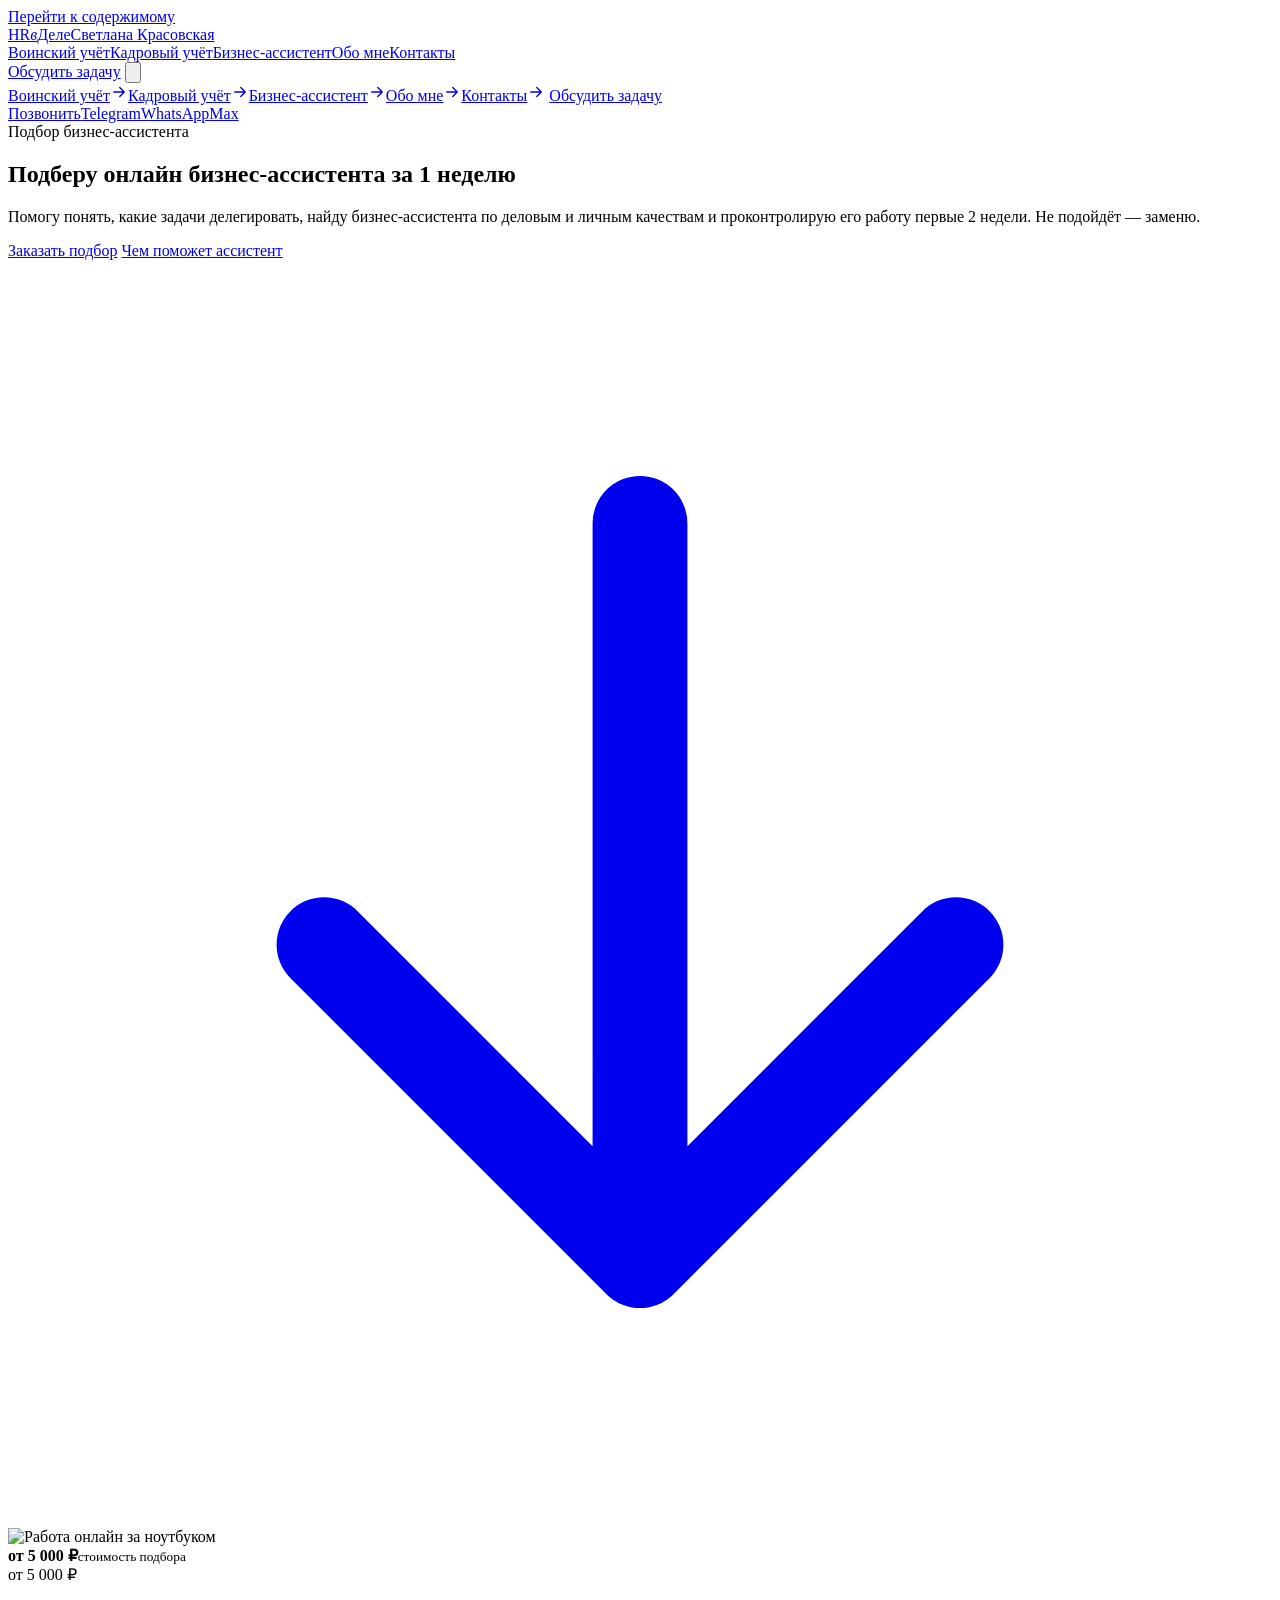
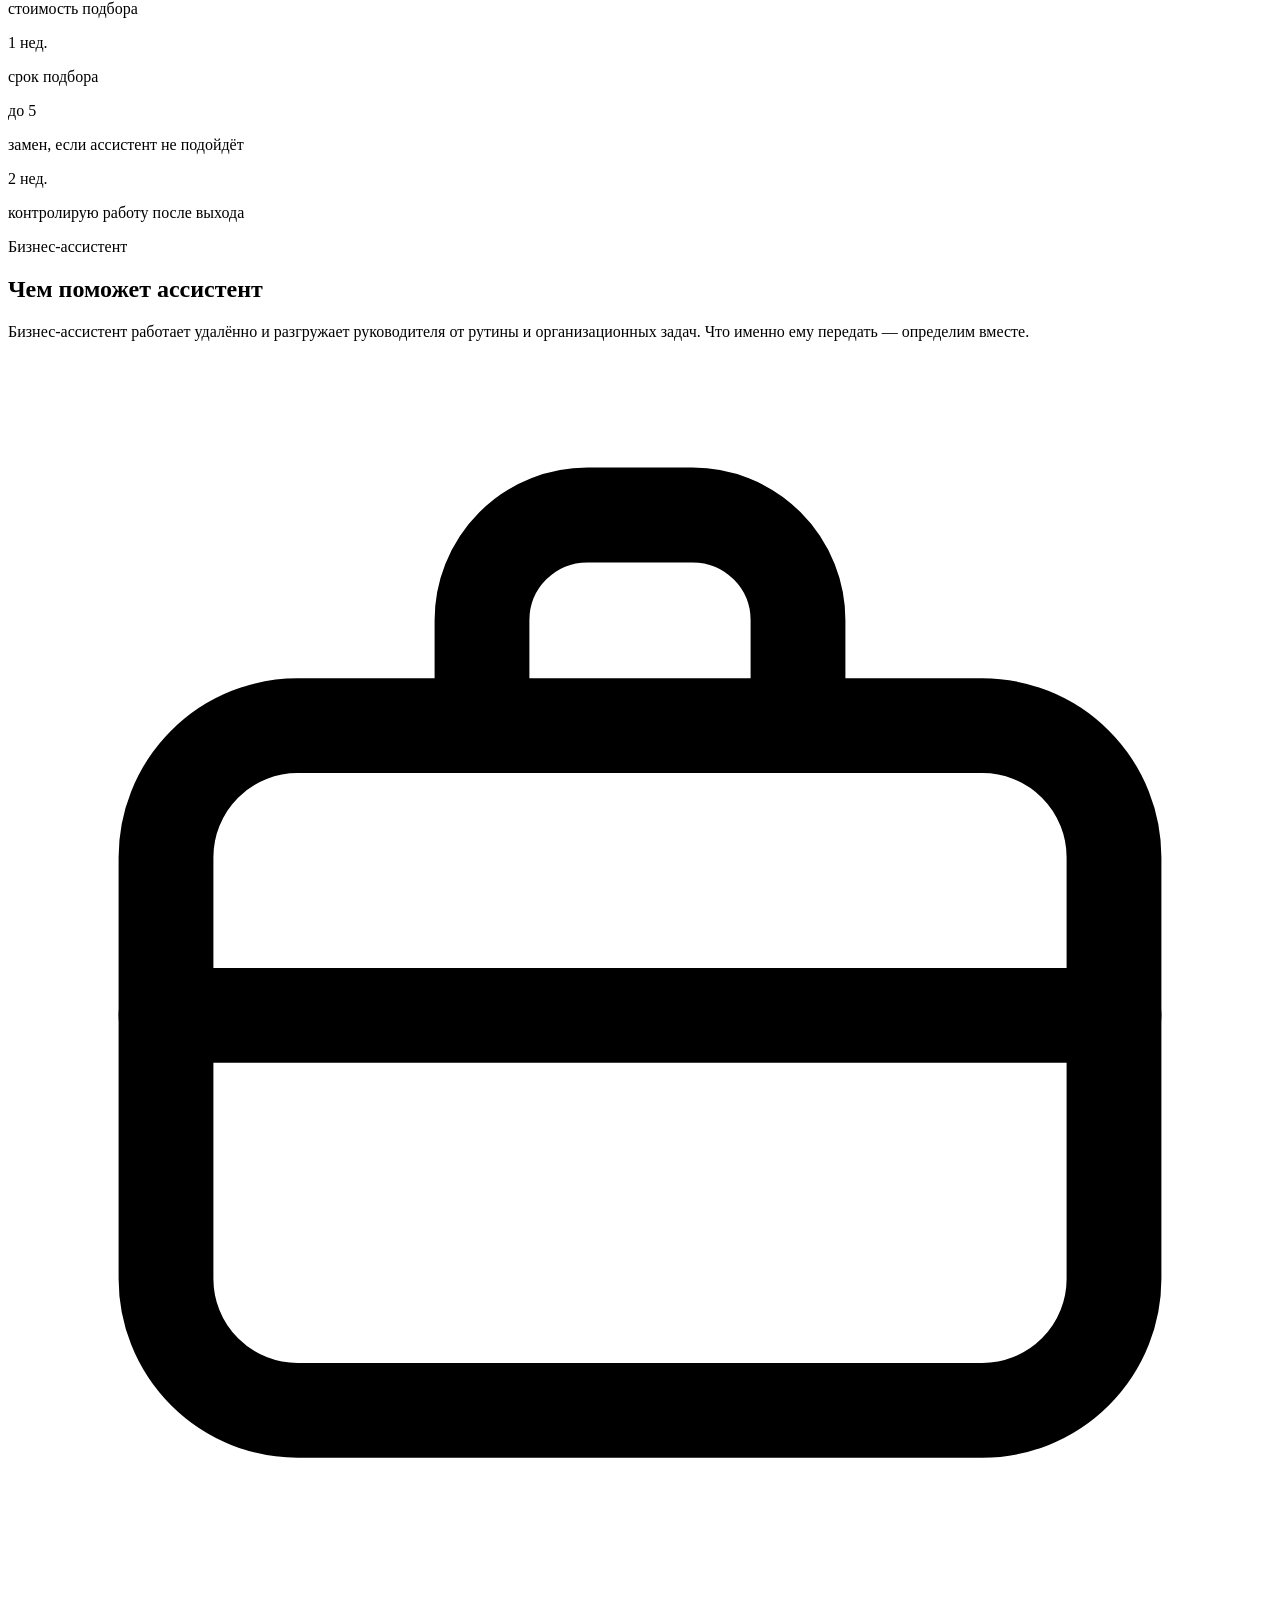
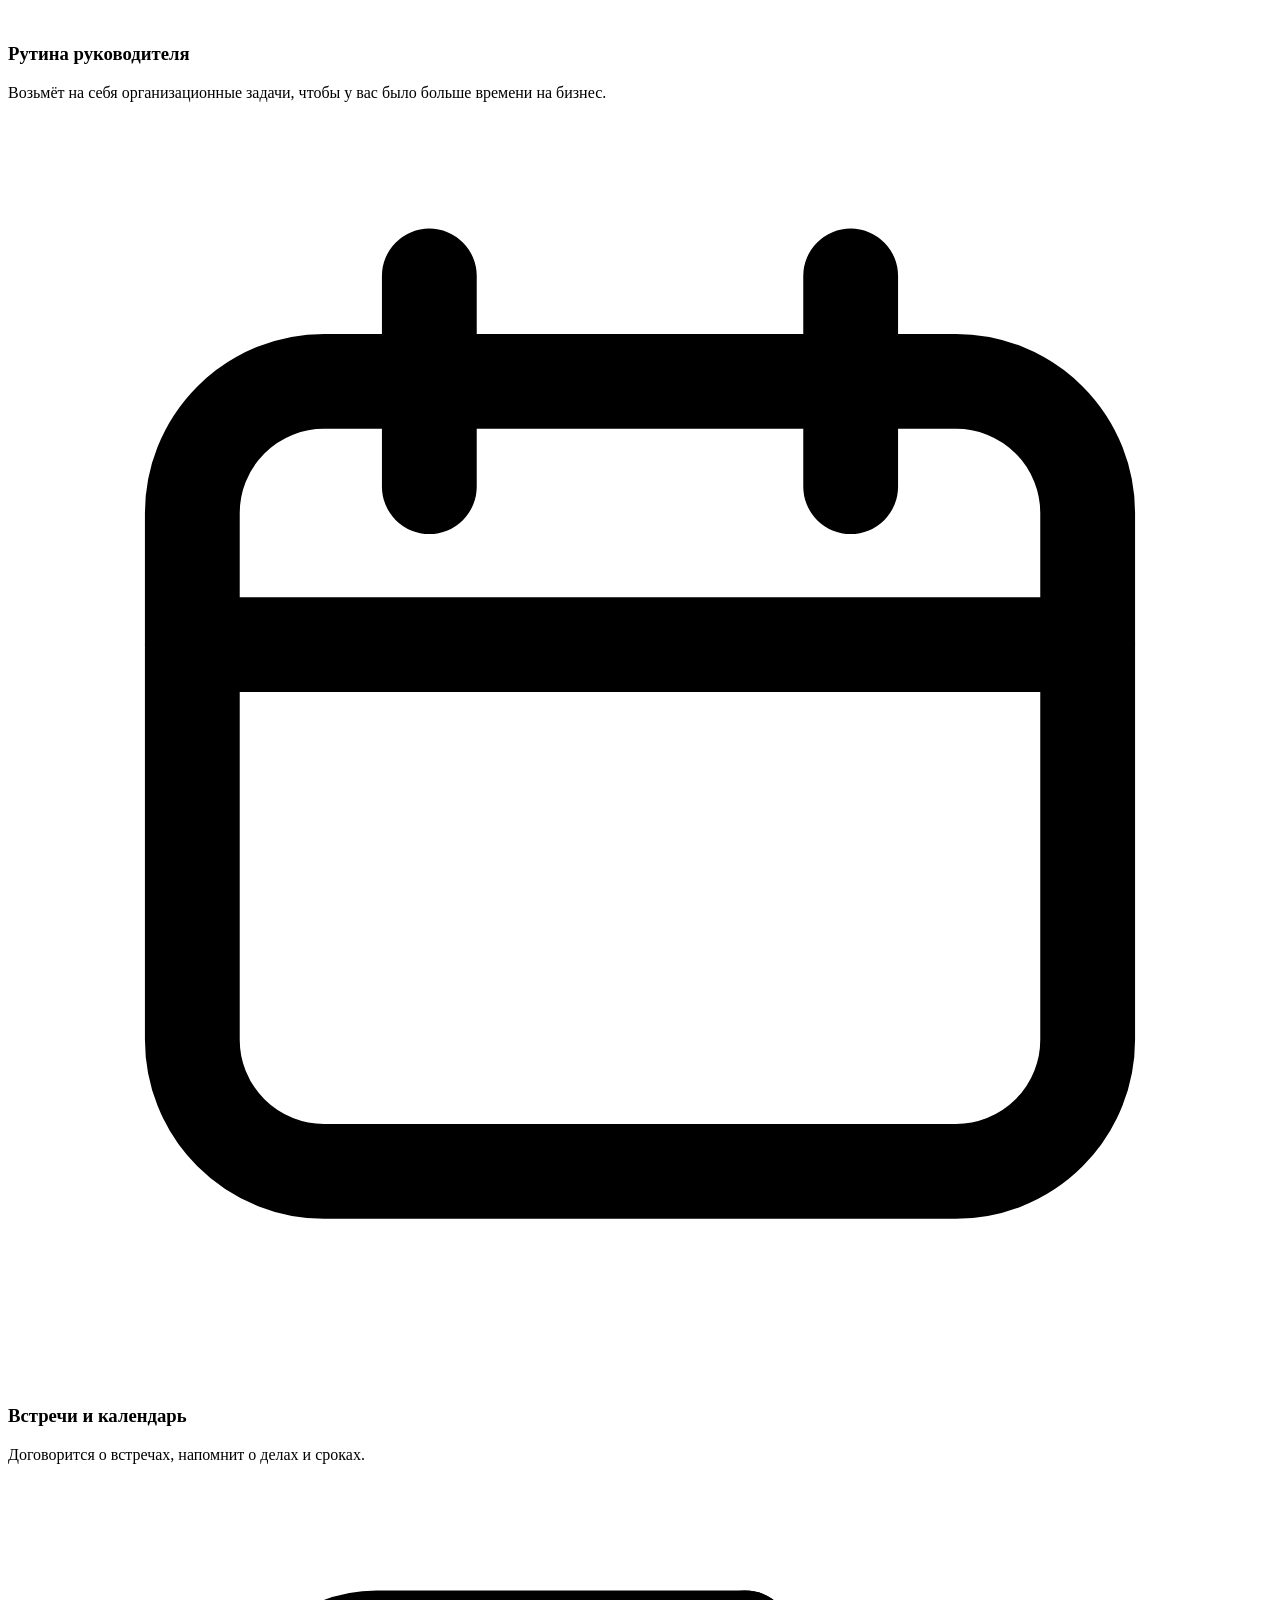
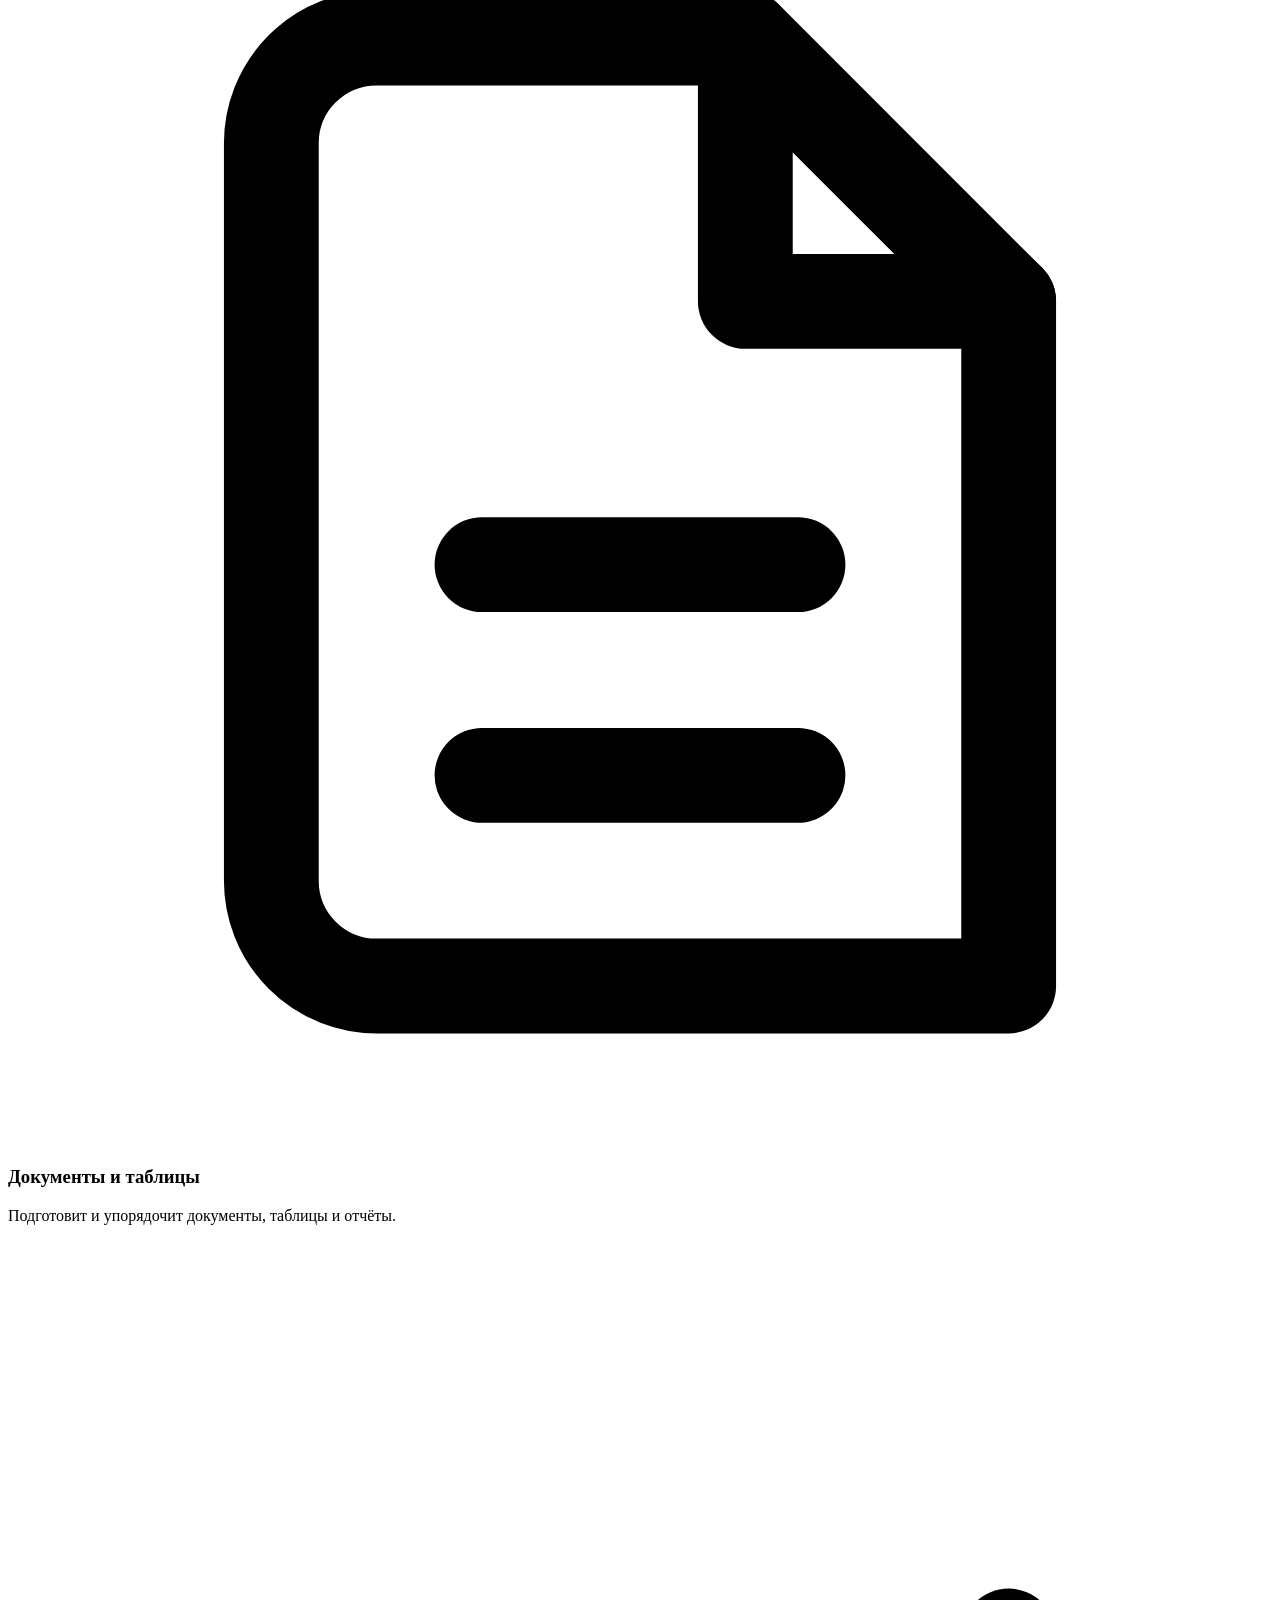
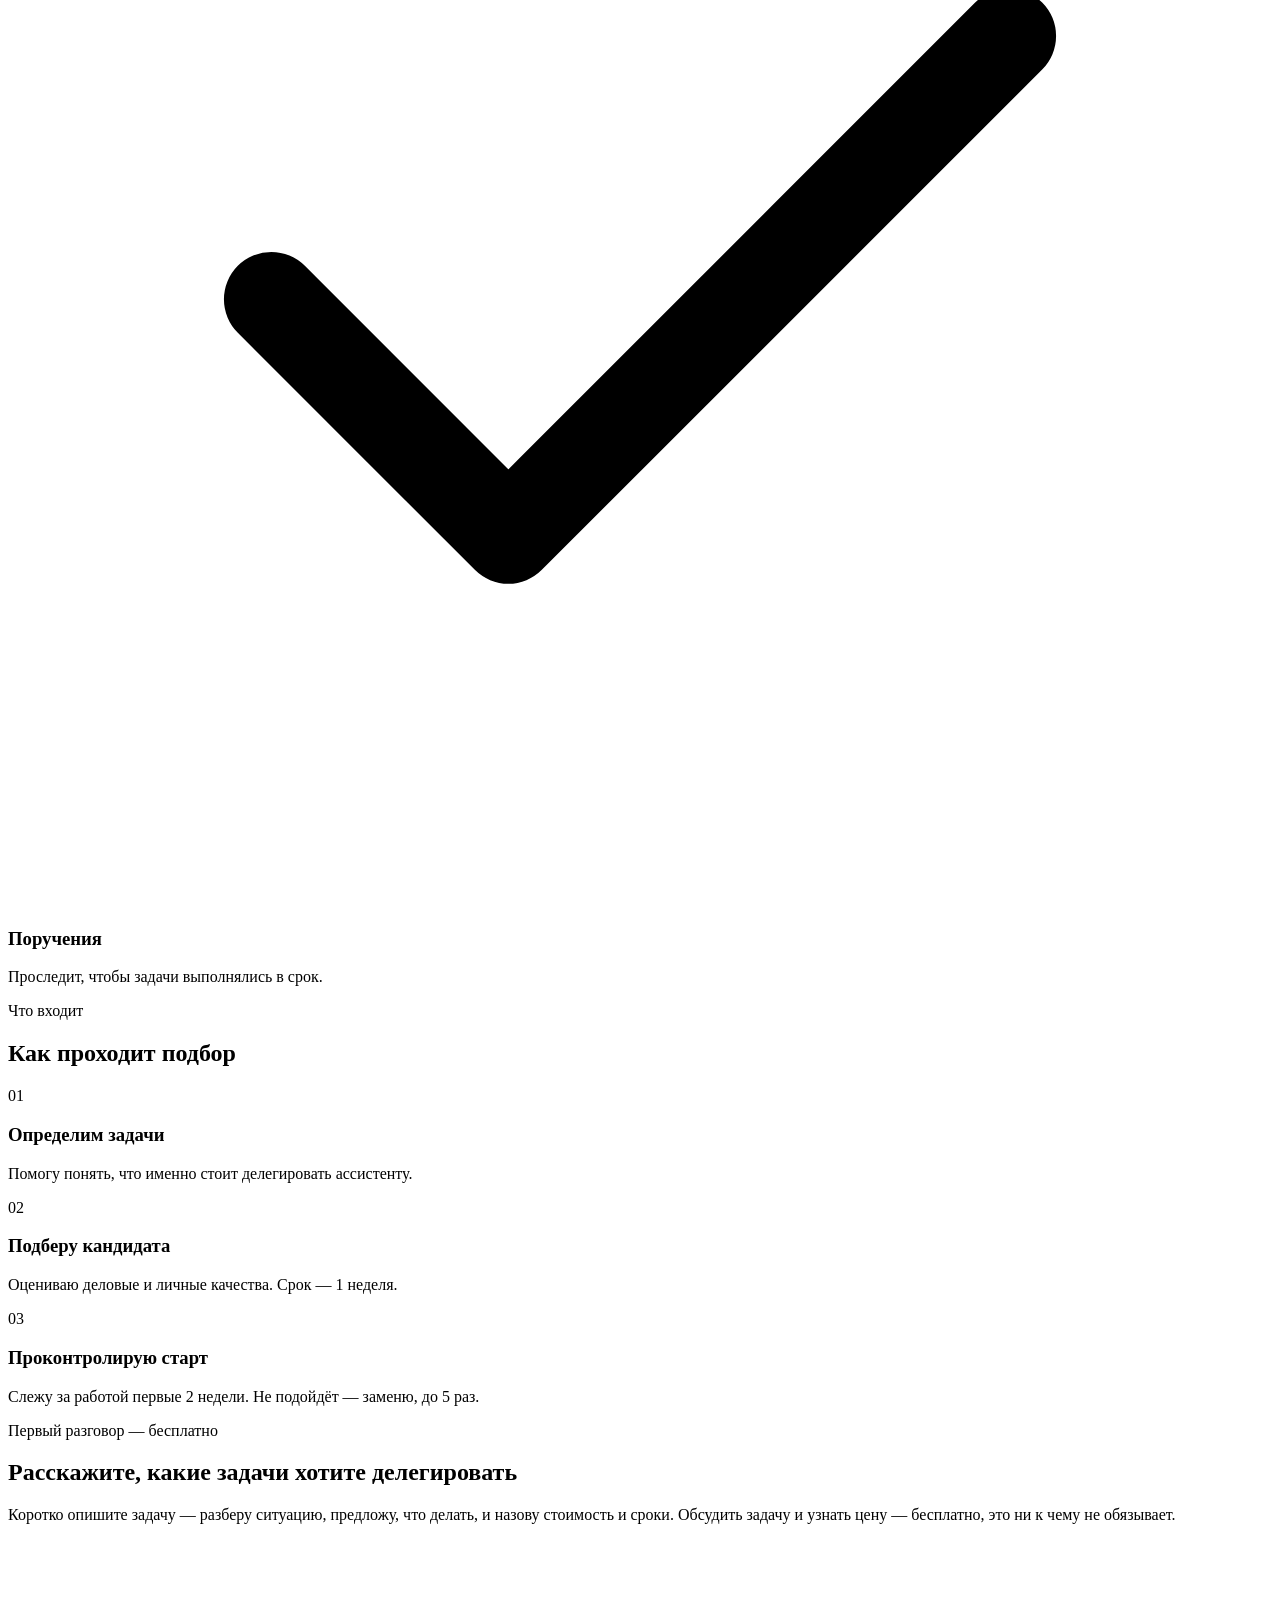
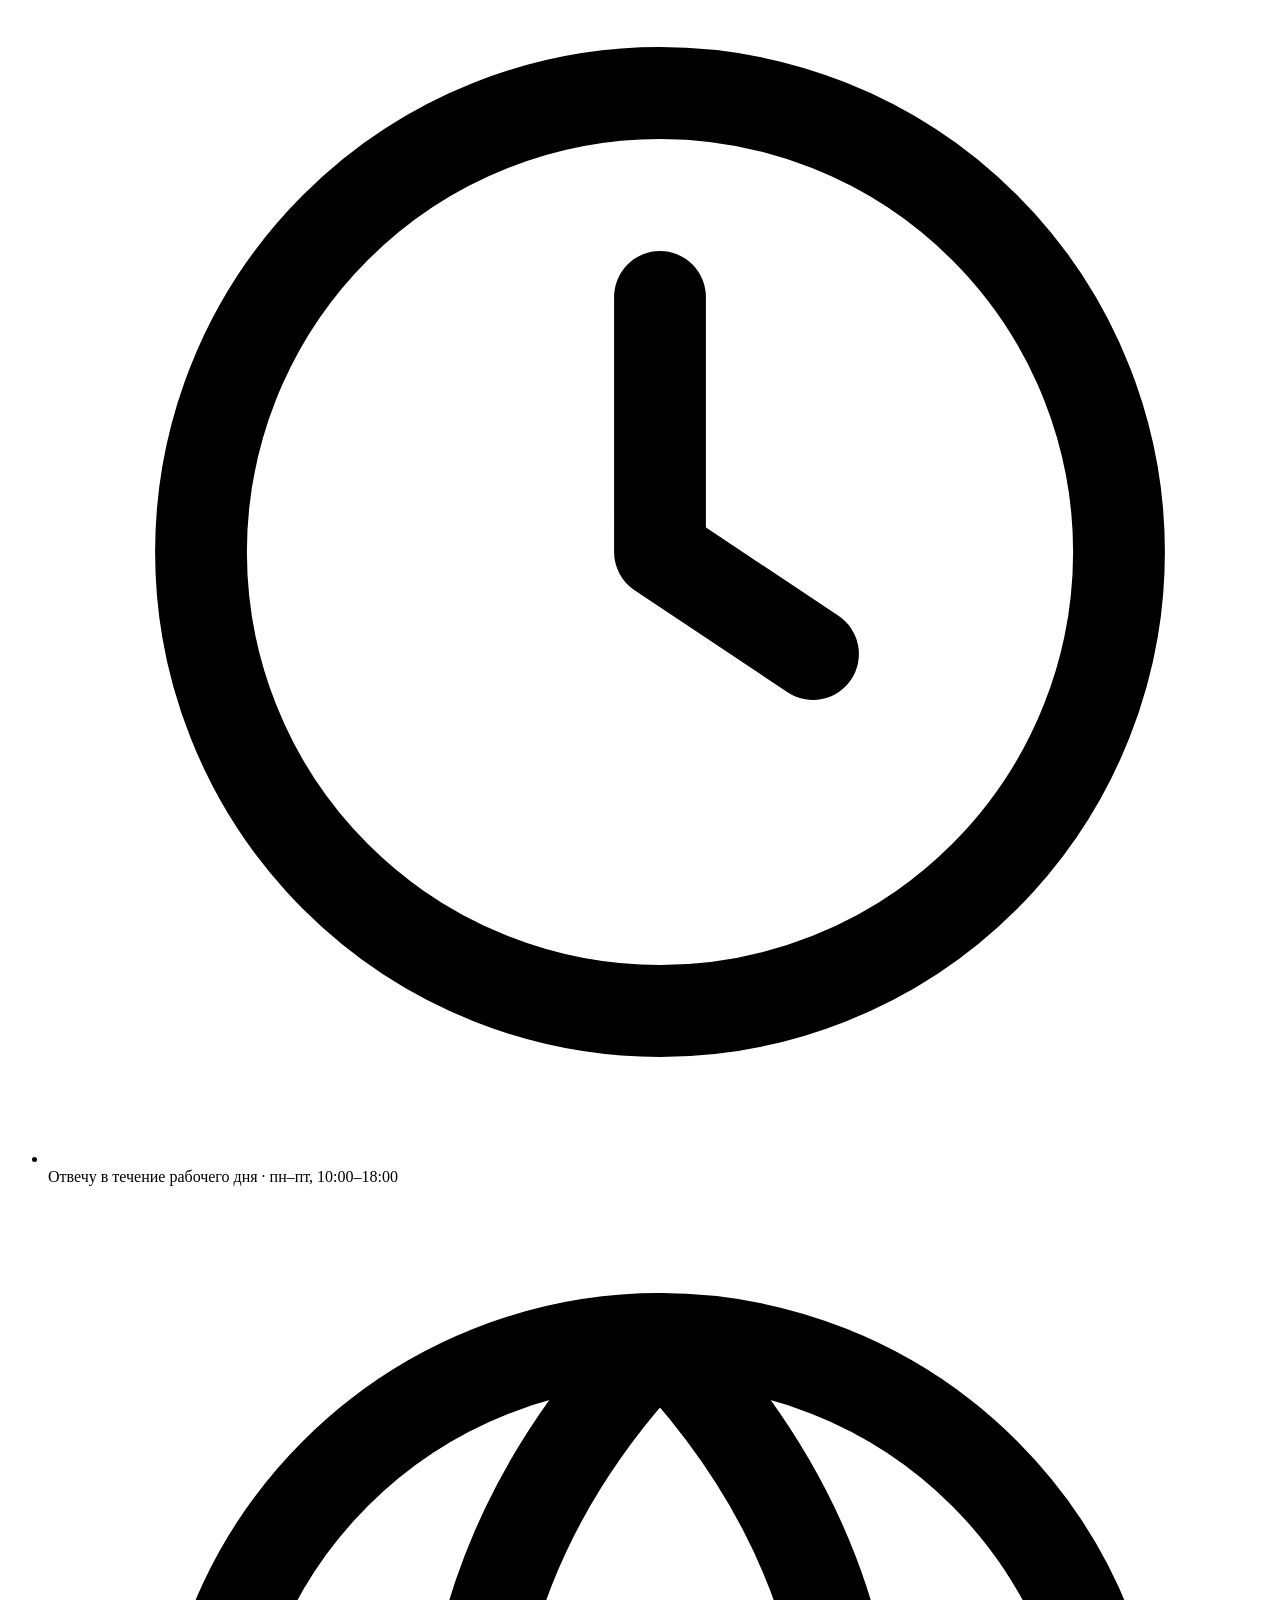
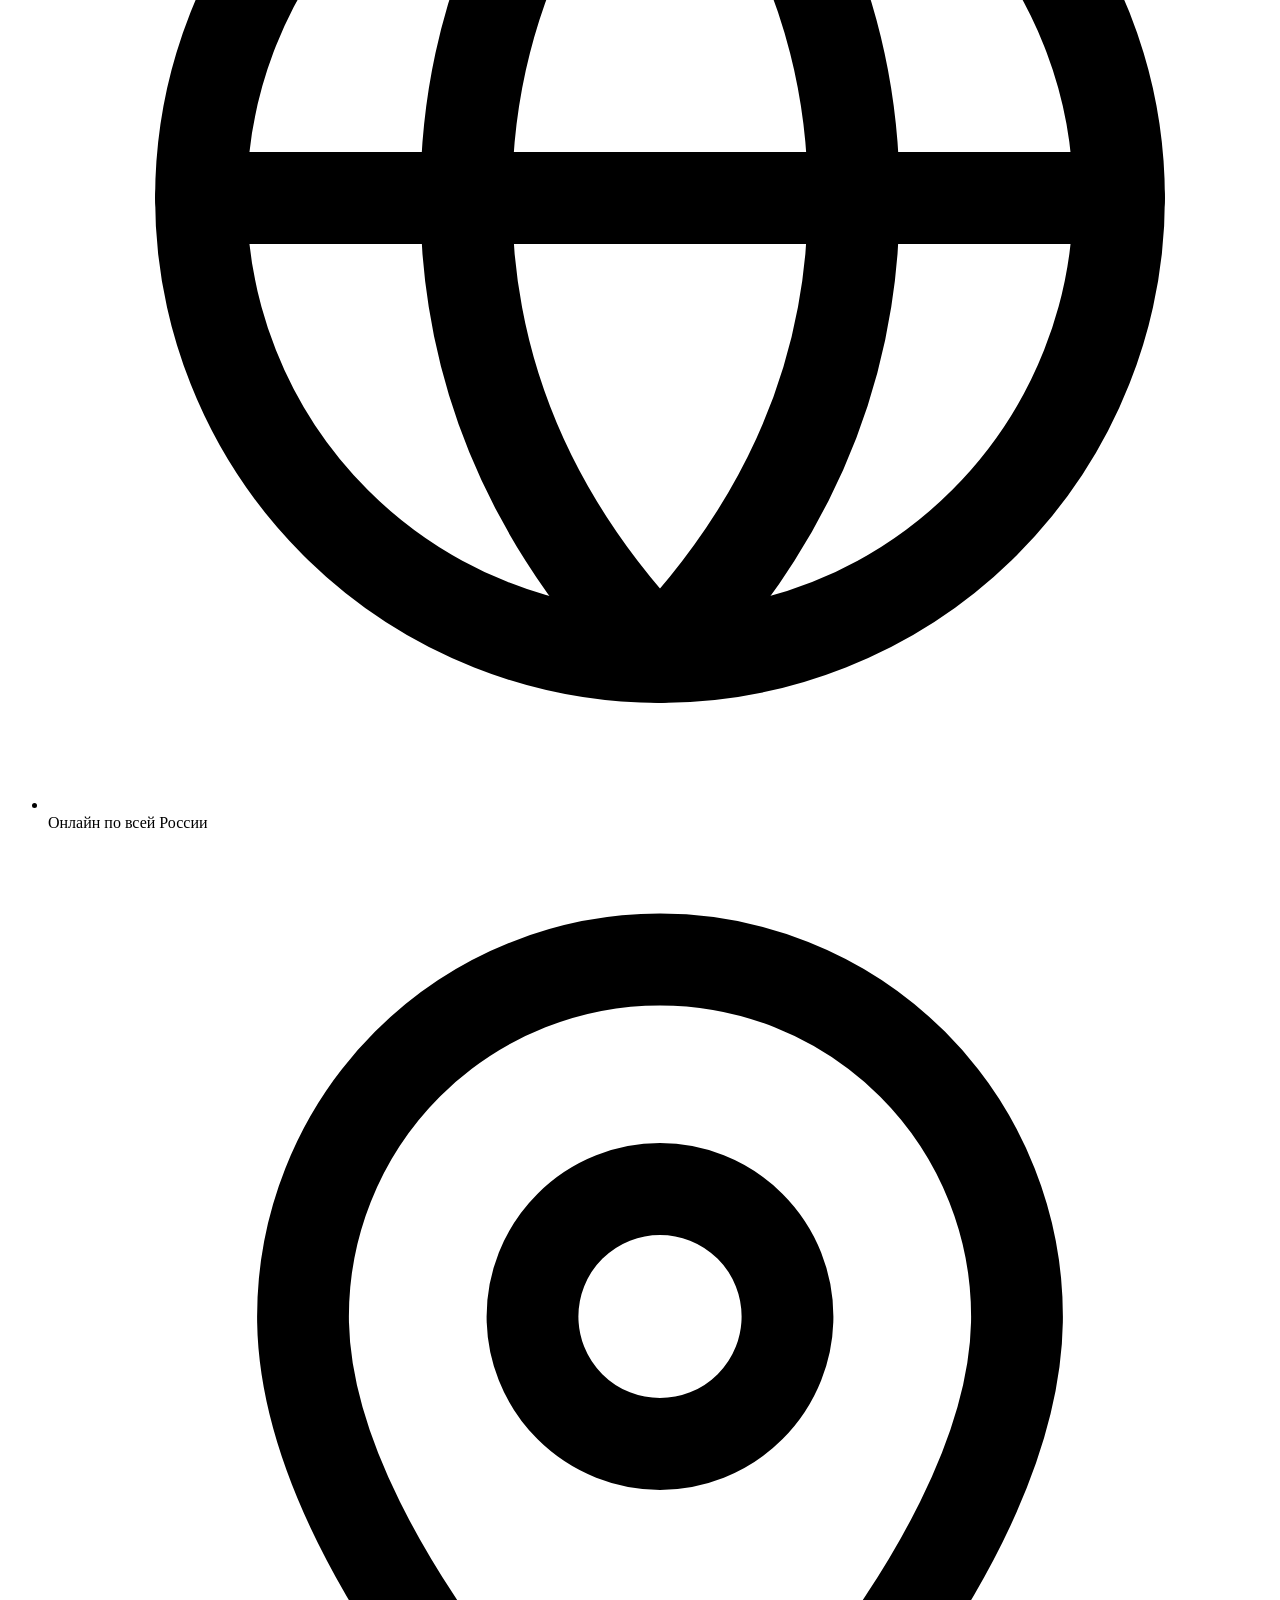
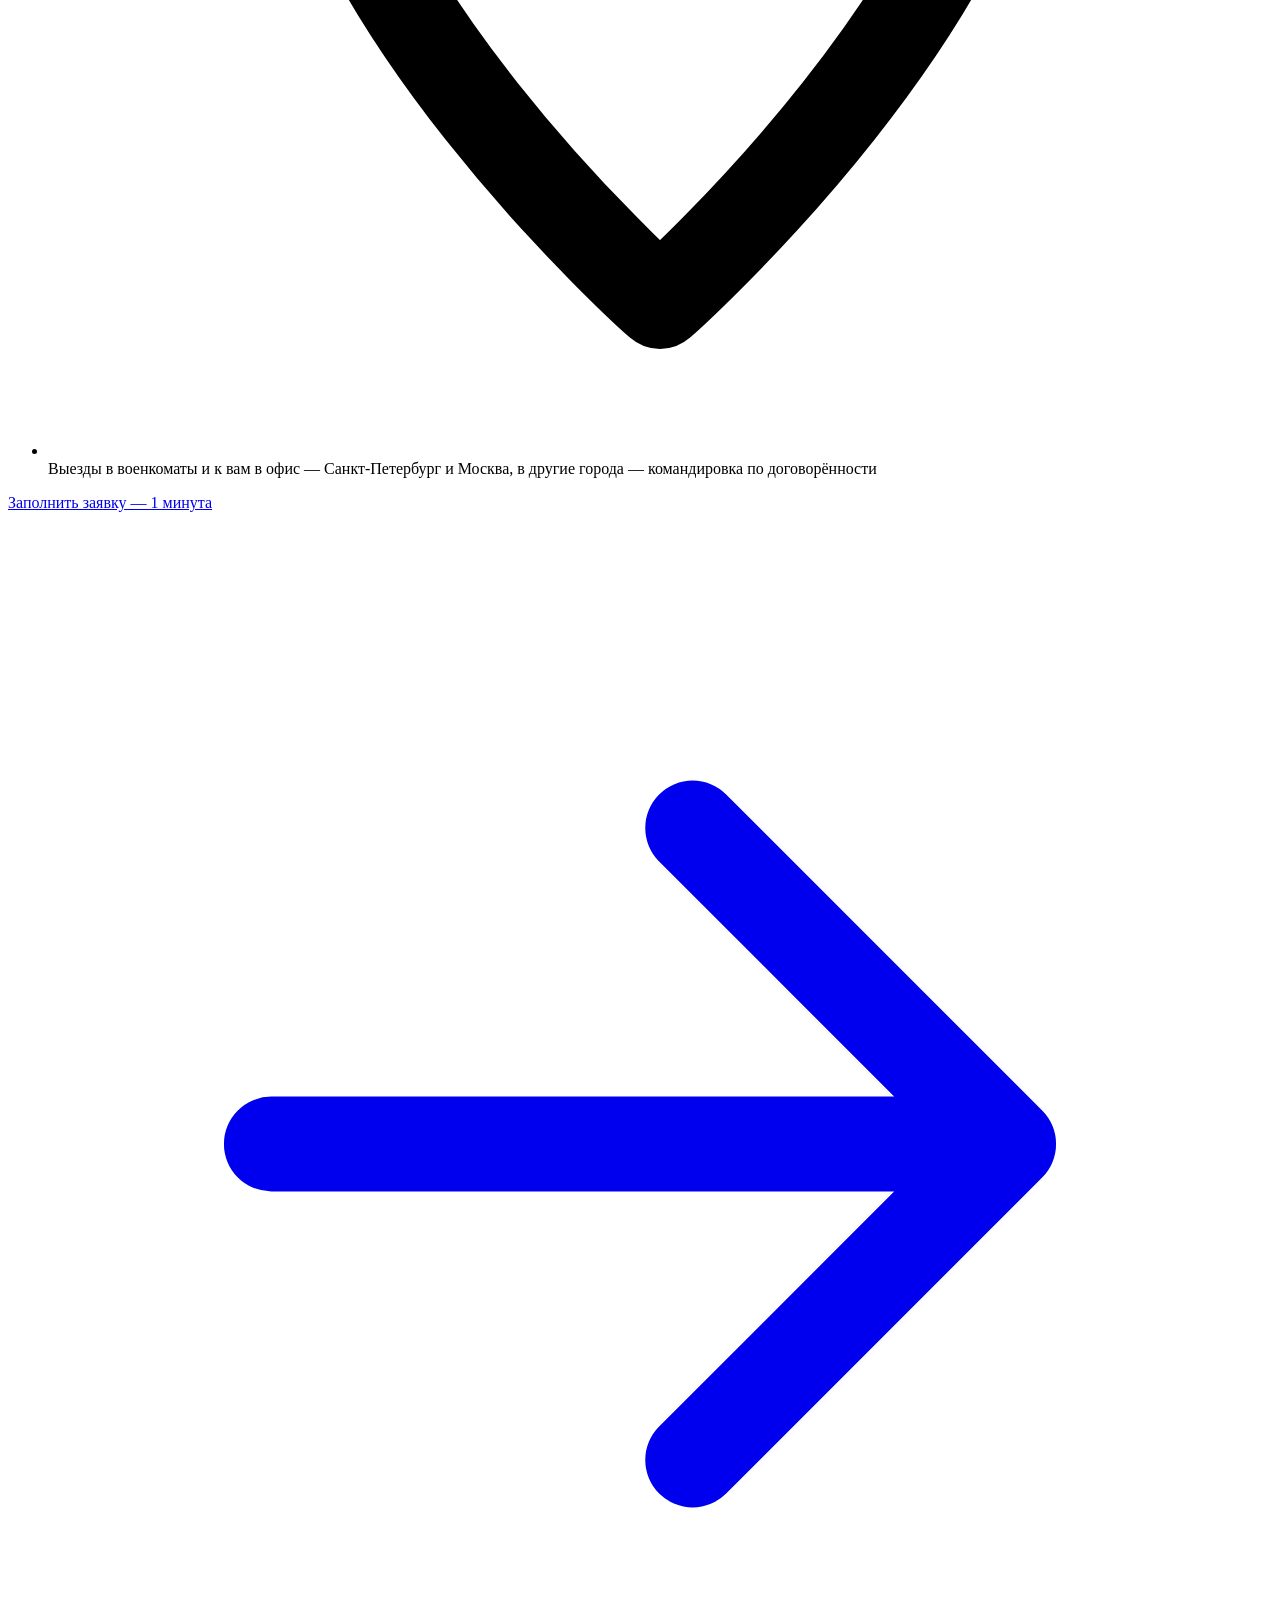
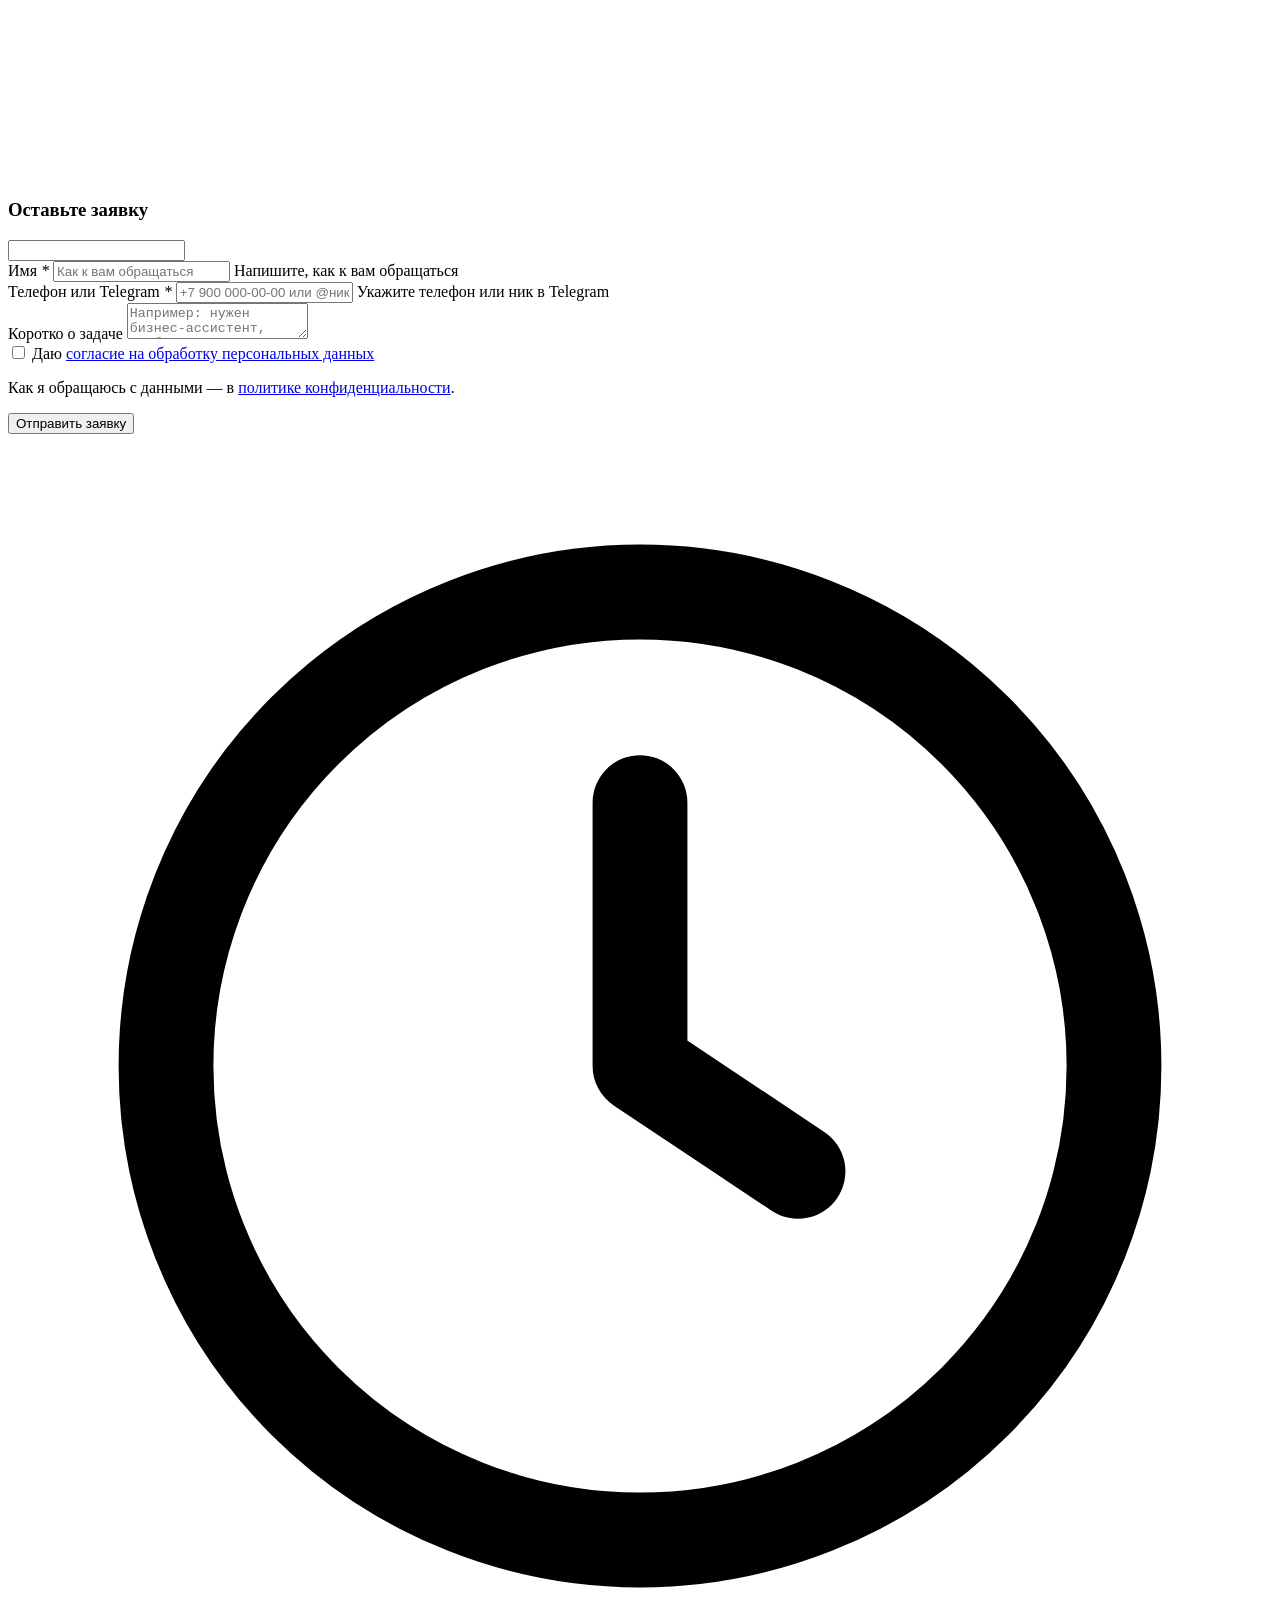
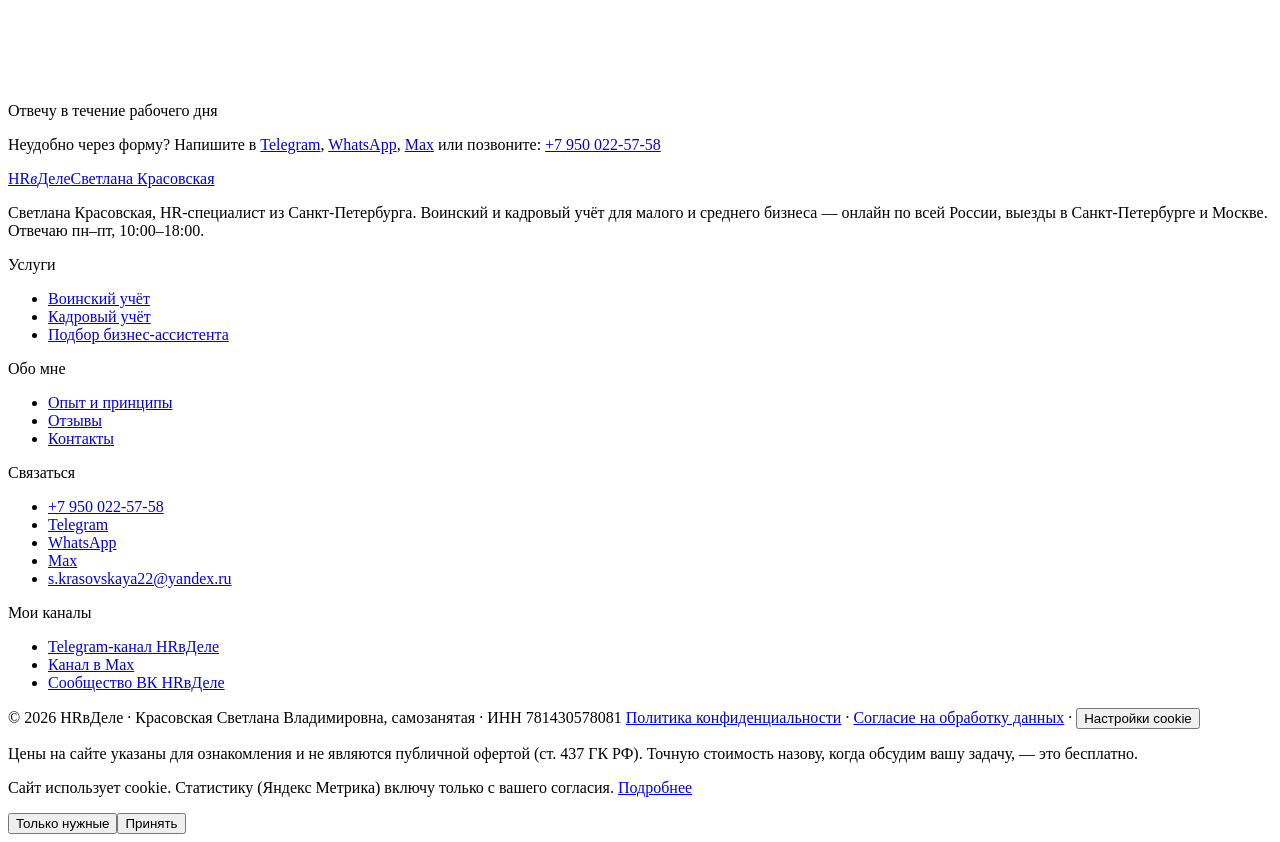
==== assistenty/index.html @ 3987b3be "Обновление копии сайта" ====
<!doctype html>
<html lang="ru">
<head>
<meta charset="utf-8">
<meta name="viewport" content="width=device-width, initial-scale=1">
<title>Подбор бизнес-ассистента за 1 неделю — от 5 000 ₽ | HRвДеле</title>
<meta name="description" content="Подберу онлайн бизнес-ассистента, который разгрузит вас от рутины. Срок — 1 неделя, замена до 5 раз, контроль первые 2 недели. От 5 000 ₽.">
<meta name="robots" content="noindex">
<link rel="canonical" href="https://michaelchumakov2007.github.io/hrvdele/assistenty/">
<meta property="og:type" content="website">
<meta property="og:locale" content="ru_RU">
<meta property="og:site_name" content="HRвДеле">
<meta property="og:title" content="Подбор бизнес-ассистента за 1 неделю — от 5 000 ₽ | HRвДеле">
<meta property="og:description" content="Подберу онлайн бизнес-ассистента, который разгрузит вас от рутины. Срок — 1 неделя, замена до 5 раз, контроль первые 2 недели. От 5 000 ₽.">
<meta property="og:url" content="https://michaelchumakov2007.github.io/hrvdele/assistenty/">
<meta property="og:image" content="https://michaelchumakov2007.github.io/hrvdele/img/og.jpg">
<meta property="og:image:width" content="1200">
<meta property="og:image:height" content="630">
<meta property="og:image:alt" content="HRвДеле — Светлана Красовская, воинский и кадровый учёт">
<meta name="twitter:card" content="summary_large_image">
<meta name="theme-color" content="#F3F5F7">
<meta name="format-detection" content="telephone=no">
<link rel="icon" href="/hrvdele/favicon.ico" sizes="32x32">
<link rel="icon" href="/hrvdele/img/favicon.svg" type="image/svg+xml">
<link rel="icon" href="/hrvdele/img/icon-120.png" type="image/png" sizes="120x120">
<link rel="apple-touch-icon" href="/hrvdele/img/apple-touch-icon.png">
<link rel="manifest" href="/hrvdele/site.webmanifest">
<link rel="preload" href="/hrvdele/fonts/inter-tight-cyrillic.woff2" as="font" type="font/woff2" crossorigin>
<link rel="preload" href="/hrvdele/fonts/unbounded-cyrillic.woff2" as="font" type="font/woff2" crossorigin>
<link rel="stylesheet" href="/hrvdele/css/style.css?v=13d8e76c">
<script type="application/ld+json">{"@context": "https://schema.org", "@graph": [{"@type": "ProfessionalService", "@id": "https://michaelchumakov2007.github.io/hrvdele/#business", "name": "HRвДеле", "description": "Воинский и кадровый учёт для малого и среднего бизнеса. С 2006 года в сфере управления персоналом.", "url": "https://michaelchumakov2007.github.io/hrvdele/", "image": "https://michaelchumakov2007.github.io/hrvdele/img/og.jpg", "logo": "https://michaelchumakov2007.github.io/hrvdele/img/icon-512.png", "telephone": "+79500225758", "email": "s.krasovskaya22@yandex.ru", "priceRange": "от 1 000 ₽", "address": {"@type": "PostalAddress", "addressLocality": "Санкт-Петербург", "addressCountry": "RU"}, "areaServed": [{"@type": "City", "name": "Санкт-Петербург"}, {"@type": "City", "name": "Москва"}, {"@type": "Country", "name": "Россия"}], "openingHoursSpecification": {"@type": "OpeningHoursSpecification", "opens": "10:00", "closes": "18:00", "dayOfWeek": ["Monday", "Tuesday", "Wednesday", "Thursday", "Friday"]}, "founder": {"@type": "Person", "@id": "https://michaelchumakov2007.github.io/hrvdele/#svetlana", "name": "Светлана Красовская", "jobTitle": "HR-специалист", "image": "https://michaelchumakov2007.github.io/hrvdele/img/svetlana-main.webp"}, "sameAs": ["https://t.me/HRkrasovskaya", "https://vk.ru/hrvdele"]}, {"@type": "BreadcrumbList", "itemListElement": [{"@type": "ListItem", "position": 1, "name": "Главная", "item": "https://michaelchumakov2007.github.io/hrvdele/"}, {"@type": "ListItem", "position": 2, "name": "Бизнес-ассистент", "item": "https://michaelchumakov2007.github.io/hrvdele/assistenty/"}]}, {"@type": "Service", "name": "Подбор бизнес-ассистента", "serviceType": "Подбор персонала", "url": "https://michaelchumakov2007.github.io/hrvdele/assistenty/", "description": "Подберу онлайн бизнес-ассистента, который разгрузит вас от рутины. Срок — 1 неделя, замена до 5 раз, контроль первые 2 недели. От 5 000 ₽.", "provider": {"@id": "https://michaelchumakov2007.github.io/hrvdele/#business"}, "areaServed": "RU", "offers": {"@type": "Offer", "price": 5000, "priceCurrency": "RUB", "priceSpecification": {"@type": "PriceSpecification", "minPrice": 5000, "priceCurrency": "RUB"}}}]}</script>
<script>window.HR_METRIKA = 113106457; window.HR_BASE = "/hrvdele/";</script>
</head>
<body>
<a class="sr-only" href="#main">Перейти к содержимому</a>
<header class="header wrap">
  <div class="header__bar">
    <a class="logo" href="/hrvdele/" aria-label="HRвДеле, Светлана Красовская — на главную"><span class="logo__word">HR<i>в</i>Деле</span><span class="logo__name">Светлана Красовская</span></a>
    <nav class="nav" aria-label="Основное меню"><a href="/hrvdele/voinskiy-uchet/">Воинский учёт</a><a href="/hrvdele/kadrovyy-uchet/">Кадровый учёт</a><a href="/hrvdele/assistenty/" aria-current="page">Бизнес-ассистент</a><a href="/hrvdele/obo-mne/">Обо мне</a><a href="/hrvdele/kontakty/">Контакты</a></nav>
    <a class="btn btn--primary btn--sm header__cta" href="#lead">Обсудить задачу</a>
    <button class="burger" type="button" aria-label="Меню" aria-expanded="false"><svg class="i-open" viewBox="0 0 24 24" fill="none" stroke="currentColor" stroke-width="1.8" stroke-linecap="round" stroke-linejoin="round" aria-hidden="true"><path d="M4 7h16M4 12h16M4 17h16"/></svg><svg class="i-close" viewBox="0 0 24 24" fill="none" stroke="currentColor" stroke-width="1.8" stroke-linecap="round" stroke-linejoin="round" aria-hidden="true"><path d="M6 6l12 12M18 6L6 18"/></svg></button>
  </div>
  <nav class="mnav" aria-label="Меню"><a href="/hrvdele/voinskiy-uchet/">Воинский учёт<svg width="18" height="18" viewBox="0 0 24 24" fill="none" stroke="currentColor" stroke-width="1.8" stroke-linecap="round" stroke-linejoin="round" aria-hidden="true"><path d="M5 12h14M13 6l6 6-6 6"/></svg></a><a href="/hrvdele/kadrovyy-uchet/">Кадровый учёт<svg width="18" height="18" viewBox="0 0 24 24" fill="none" stroke="currentColor" stroke-width="1.8" stroke-linecap="round" stroke-linejoin="round" aria-hidden="true"><path d="M5 12h14M13 6l6 6-6 6"/></svg></a><a href="/hrvdele/assistenty/" aria-current="page">Бизнес-ассистент<svg width="18" height="18" viewBox="0 0 24 24" fill="none" stroke="currentColor" stroke-width="1.8" stroke-linecap="round" stroke-linejoin="round" aria-hidden="true"><path d="M5 12h14M13 6l6 6-6 6"/></svg></a><a href="/hrvdele/obo-mne/">Обо мне<svg width="18" height="18" viewBox="0 0 24 24" fill="none" stroke="currentColor" stroke-width="1.8" stroke-linecap="round" stroke-linejoin="round" aria-hidden="true"><path d="M5 12h14M13 6l6 6-6 6"/></svg></a><a href="/hrvdele/kontakty/">Контакты<svg width="18" height="18" viewBox="0 0 24 24" fill="none" stroke="currentColor" stroke-width="1.8" stroke-linecap="round" stroke-linejoin="round" aria-hidden="true"><path d="M5 12h14M13 6l6 6-6 6"/></svg></a>
    <a class="btn btn--primary" href="#lead">Обсудить задачу</a>
    <div class="mnav__contacts"><a href="tel:+79500225758">Позвонить</a><a href="https://t.me/skrasovskaya" target="_blank" rel="noopener">Telegram</a><a href="https://wa.me/79500225758" target="_blank" rel="noopener">WhatsApp</a><a href="https://max.ru/u/f9LHodD0cOKDe8p-BAQKFmhq5REtlFCvZ8sHeIrnii5yKYsLi0zTx-HVUyc" target="_blank" rel="noopener">Max</a></div>
  </nav>
</header>
<main id="main" class="wrap">


<section class="hero">
  <div class="card hero__text rv-in">
    <span class="tag">Подбор бизнес-ассистента</span>
    <h1>Подберу онлайн бизнес-ассистента за <span class="mark">1&nbsp;неделю</span></h1>
    <p class="lead">Помогу понять, какие задачи делегировать, найду бизнес-ассистента по деловым и личным качествам и проконтролирую его работу первые 2 недели. Не подойдёт — заменю.</p>
    <div class="btns">
      <a class="btn btn--primary" href="#lead" data-service="Подбор бизнес-ассистента">Заказать подбор</a>
      <a class="btn btn--ghost" href="#kogo">Чем поможет ассистент <svg viewBox="0 0 24 24" fill="none" stroke="currentColor" stroke-width="1.8" stroke-linecap="round" stroke-linejoin="round" aria-hidden="true"><path d="M12 5v14M6 13l6 6 6-6"/></svg></a>
    </div>
  </div>
  <div class="photo-card photo-card--hero rv-in">
    <img src="/hrvdele/img/laptop.webp" width="832" height="1248" alt="Работа онлайн за ноутбуком" fetchpriority="high">
    <div class="badge badge--top"><div><b>от 5 000 ₽</b><small>стоимость подбора</small></div></div>
  </div>
</section>

<section class="section card stats stats--4" aria-label="Условия">
  <div class="stat"><div class="stat__num">от 5 000 ₽</div><p>стоимость подбора</p></div>
  <div class="stat"><div class="stat__num">1 нед.</div><p>срок подбора</p></div>
  <div class="stat"><div class="stat__num">до 5</div><p>замен, если ассистент не подойдёт</p></div>
  <div class="stat"><div class="stat__num">2 нед.</div><p>контролирую работу после выхода</p></div>
</section>

<section class="section--space" id="kogo">
  <div class="sec-head rv-in">
    <div><span class="tag">Бизнес-ассистент</span><h2 class="h-sec">Чем поможет ассистент</h2></div>
    <p class="lead">Бизнес-ассистент работает удалённо и разгружает руководителя от рутины и организационных задач. Что именно ему передать — определим вместе.</p>
  </div>
  <div class="grid g4">
    <div class="card mini rv-in"><div class="svc__icon"><svg viewBox="0 0 24 24" fill="none" stroke="currentColor" stroke-width="1.8" stroke-linecap="round" stroke-linejoin="round" aria-hidden="true"><rect x="3" y="7" width="18" height="13" rx="2.5"/><path d="M9 7V5a2 2 0 012-2h2a2 2 0 012 2v2M3 12.5h18"/></svg></div><h3>Рутина руководителя</h3><p>Возьмёт на себя организационные задачи, чтобы у вас было больше времени на бизнес.</p></div>
    <div class="card mini rv-in"><div class="svc__icon"><svg viewBox="0 0 24 24" fill="none" stroke="currentColor" stroke-width="1.8" stroke-linecap="round" stroke-linejoin="round" aria-hidden="true"><rect x="3.5" y="5" width="17" height="15" rx="2.5"/><path d="M8 3v4M16 3v4M3.5 10h17"/></svg></div><h3>Встречи и календарь</h3><p>Договорится о встречах, напомнит о делах и сроках.</p></div>
    <div class="card mini rv-in"><div class="svc__icon"><svg viewBox="0 0 24 24" fill="none" stroke="currentColor" stroke-width="1.8" stroke-linecap="round" stroke-linejoin="round" aria-hidden="true"><path d="M7 3h7l5 5v13H7a2 2 0 01-2-2V5a2 2 0 012-2z"/><path d="M14 3v5h5M9 13h6M9 17h6"/></svg></div><h3>Документы и таблицы</h3><p>Подготовит и упорядочит документы, таблицы и отчёты.</p></div>
    <div class="card mini rv-in"><div class="svc__icon"><svg viewBox="0 0 24 24" fill="none" stroke="currentColor" stroke-width="1.8" stroke-linecap="round" stroke-linejoin="round" aria-hidden="true"><path d="M5 12.5l4.5 4.5L19 7.5"/></svg></div><h3>Поручения</h3><p>Проследит, чтобы задачи выполнялись в срок.</p></div>
  </div>
</section>

<section class="section--space">
  <div class="sec-head rv-in"><div><span class="tag">Что входит</span><h2 class="h-sec">Как проходит подбор</h2></div></div>
  <div class="card grid g3 steps rv-in">
    <div class="step"><div class="step__n">01</div><h3>Определим задачи</h3><p>Помогу понять, что именно стоит делегировать ассистенту.</p></div>
    <div class="step"><div class="step__n">02</div><h3>Подберу кандидата</h3><p>Оцениваю деловые и личные качества. Срок — 1 неделя.</p></div>
    <div class="step"><div class="step__n">03</div><h3>Проконтролирую старт</h3><p>Слежу за работой первые 2 недели. Не подойдёт — заменю, до 5 раз.</p></div>
  </div>
</section>

<section class="section--space lead-grid" id="lead">
  <div class="card card--blue lead-info rv-in">
    <span class="tag">Первый разговор — бесплатно</span>
    <h2 class="h-sec">Расскажите, какие задачи хотите делегировать</h2>
    <p class="lead">Коротко опишите задачу — разберу ситуацию, предложу, что делать, и назову стоимость и сроки. Обсудить задачу и узнать цену — бесплатно, это ни к чему не обязывает.</p>
    <ul class="lead-info__list">
      <li><svg viewBox="0 0 24 24" fill="none" stroke="currentColor" stroke-width="1.8" stroke-linecap="round" stroke-linejoin="round" aria-hidden="true"><circle cx="12" cy="12" r="9"/><path d="M12 7v5l3 2"/></svg><span>Отвечу в течение рабочего дня · пн–пт, 10:00–18:00</span></li>
      <li><svg viewBox="0 0 24 24" fill="none" stroke="currentColor" stroke-width="1.8" stroke-linecap="round" stroke-linejoin="round" aria-hidden="true"><circle cx="12" cy="12" r="9"/><path d="M3 12h18M12 3c2.5 2.6 3.8 5.6 3.8 9s-1.3 6.4-3.8 9c-2.5-2.6-3.8-5.6-3.8-9S9.5 5.6 12 3z"/></svg><span>Онлайн по всей России</span></li>
      <li><svg viewBox="0 0 24 24" fill="none" stroke="currentColor" stroke-width="1.8" stroke-linecap="round" stroke-linejoin="round" aria-hidden="true"><path d="M12 21s-7-6.2-7-11.5a7 7 0 0114 0C19 14.8 12 21 12 21z"/><circle cx="12" cy="9.5" r="2.5"/></svg><span>Выезды в военкоматы и к вам в офис — Санкт-Петербург и Москва, в другие города — командировка по договорённости</span></li>
    </ul>
    <a class="lead-info__go" href="#lead-form">Заполнить заявку — 1 минута <svg viewBox="0 0 24 24" fill="none" stroke="currentColor" stroke-width="1.8" stroke-linecap="round" stroke-linejoin="round" aria-hidden="true"><path d="M5 12h14M13 6l6 6-6 6"/></svg></a>
  </div>
  <div class="card rv-in" id="lead-form">
    <form class="form" method="post" data-lead novalidate>
      <h3>Оставьте заявку</h3>
      <input type="hidden" name="service" value="Подбор бизнес-ассистента">
      <input class="hp" type="text" name="website" tabindex="-1" autocomplete="off" aria-hidden="true">
      <div class="field"><label for="f-name">Имя <em>*</em></label>
        <input id="f-name" name="name" maxlength="100" autocomplete="name" placeholder="Как к вам обращаться" data-req>
        <span class="field__err">Напишите, как к вам обращаться</span></div>
      <div class="field"><label for="f-contact">Телефон или Telegram <em>*</em></label>
        <input id="f-contact" name="contact" maxlength="100" autocomplete="tel" inputmode="text" placeholder="+7 900 000-00-00 или @ник" data-req>
        <span class="field__err">Укажите телефон или ник в Telegram</span></div>
      <div class="field"><label for="f-msg">Коротко о задаче</label>
        <textarea id="f-msg" name="message" maxlength="3000" placeholder="Например: нужен бизнес-ассистент, чтобы разгрузить меня от рутины"></textarea></div>
      <label class="consent"><input type="checkbox" name="consent" value="yes">
        <span>Даю <a href="/hrvdele/soglasie/" target="_blank">согласие на обработку персональных данных</a></span></label>
      <p class="consent__note">Как я обращаюсь с данными — в <a href="/hrvdele/politika/" target="_blank">политике конфиденциальности</a>.</p>
      <div class="form__foot">
        <button class="btn btn--primary" type="submit">Отправить заявку</button>
        <span class="form__time"><svg viewBox="0 0 24 24" fill="none" stroke="currentColor" stroke-width="1.8" stroke-linecap="round" stroke-linejoin="round" aria-hidden="true"><circle cx="12" cy="12" r="9"/><path d="M12 7v5l3 2"/></svg>Отвечу в течение рабочего дня</span>
      </div>
      <p class="form__alt">Неудобно через форму? Напишите в <a href="https://t.me/skrasovskaya" target="_blank" rel="noopener">Telegram</a>, <a href="https://wa.me/79500225758" target="_blank" rel="noopener">WhatsApp</a>, <a href="https://max.ru/u/f9LHodD0cOKDe8p-BAQKFmhq5REtlFCvZ8sHeIrnii5yKYsLi0zTx-HVUyc" target="_blank" rel="noopener">Max</a> или позвоните: <a href="tel:+79500225758">+7 950 022-57-58</a></p>
    </form>
  </div>
</section>

</main>
<footer class="footer wrap">
  <div class="card footer__card">
    <div class="footer__about"><a class="logo" href="/hrvdele/"><span class="logo__word">HR<i>в</i>Деле</span><span class="logo__name">Светлана Красовская</span></a>
      <p>Светлана Красовская, HR-специалист из Санкт-Петербурга. Воинский и кадровый учёт для малого и среднего бизнеса — онлайн по всей России, выезды в Санкт-Петербурге и Москве. Отвечаю пн–пт, 10:00–18:00.</p></div>
    <div><p class="footer__h">Услуги</p><ul>
      <li><a href="/hrvdele/voinskiy-uchet/">Воинский учёт</a></li>
      <li><a href="/hrvdele/kadrovyy-uchet/">Кадровый учёт</a></li>
      <li><a href="/hrvdele/assistenty/">Подбор бизнес-ассистента</a></li></ul></div>
    <div><p class="footer__h">Обо мне</p><ul>
      <li><a href="/hrvdele/obo-mne/">Опыт и принципы</a></li>
      <li><a href="/hrvdele/#otzyvy">Отзывы</a></li>
      <li><a href="/hrvdele/kontakty/">Контакты</a></li></ul></div>
    <div><p class="footer__h">Связаться</p><ul>
      <li><a href="tel:+79500225758">+7 950 022-57-58</a></li>
      <li><a href="https://t.me/skrasovskaya" target="_blank" rel="noopener">Telegram</a></li>
      <li><a href="https://wa.me/79500225758" target="_blank" rel="noopener">WhatsApp</a></li>
      <li><a href="https://max.ru/u/f9LHodD0cOKDe8p-BAQKFmhq5REtlFCvZ8sHeIrnii5yKYsLi0zTx-HVUyc" target="_blank" rel="noopener">Max</a></li>
      <li><a href="mailto:s.krasovskaya22@yandex.ru">s.krasovskaya22@yandex.ru</a></li></ul></div>
    <div><p class="footer__h">Мои каналы</p><ul>
      <li><a href="https://t.me/HRkrasovskaya" target="_blank" rel="noopener">Telegram-канал HRвДеле</a></li>
      <li><a href="https://max.ru/se13604123_biz" target="_blank" rel="noopener">Канал в Max</a></li>
      <li><a href="https://vk.ru/hrvdele" target="_blank" rel="noopener">Сообщество ВК HRвДеле</a></li></ul></div>
  </div>
  <div class="footer__bottom">
    <span>© <span data-year>2026</span> HRвДеле · Красовская Светлана Владимировна, самозанятая · ИНН 781430578081</span>
    <span><a href="/hrvdele/politika/">Политика конфиденциальности</a> · <a href="/hrvdele/soglasie/">Согласие на обработку данных</a> · <button class="foot-cookie" type="button" data-cookie-reset>Настройки cookie</button></span>
  </div>
  <p class="footer__note">Цены на сайте указаны для ознакомления и не являются публичной офертой (ст. 437 ГК РФ). Точную стоимость назову, когда обсудим вашу задачу, — это бесплатно.</p>
</footer>
<div class="cookie" role="region" aria-label="Cookie">
  <p>Сайт использует cookie. Статистику (Яндекс Метрика) включу только с вашего согласия. <a href="/hrvdele/politika/">Подробнее</a></p>
  <div class="cookie__btns"><button class="btn btn--ghost" type="button" data-cookie="necessary">Только нужные</button><button class="btn btn--primary" type="button" data-cookie="all">Принять</button></div>
</div>
<script src="/hrvdele/js/app.js?v=71c58ed6" defer></script>
</body>
</html>
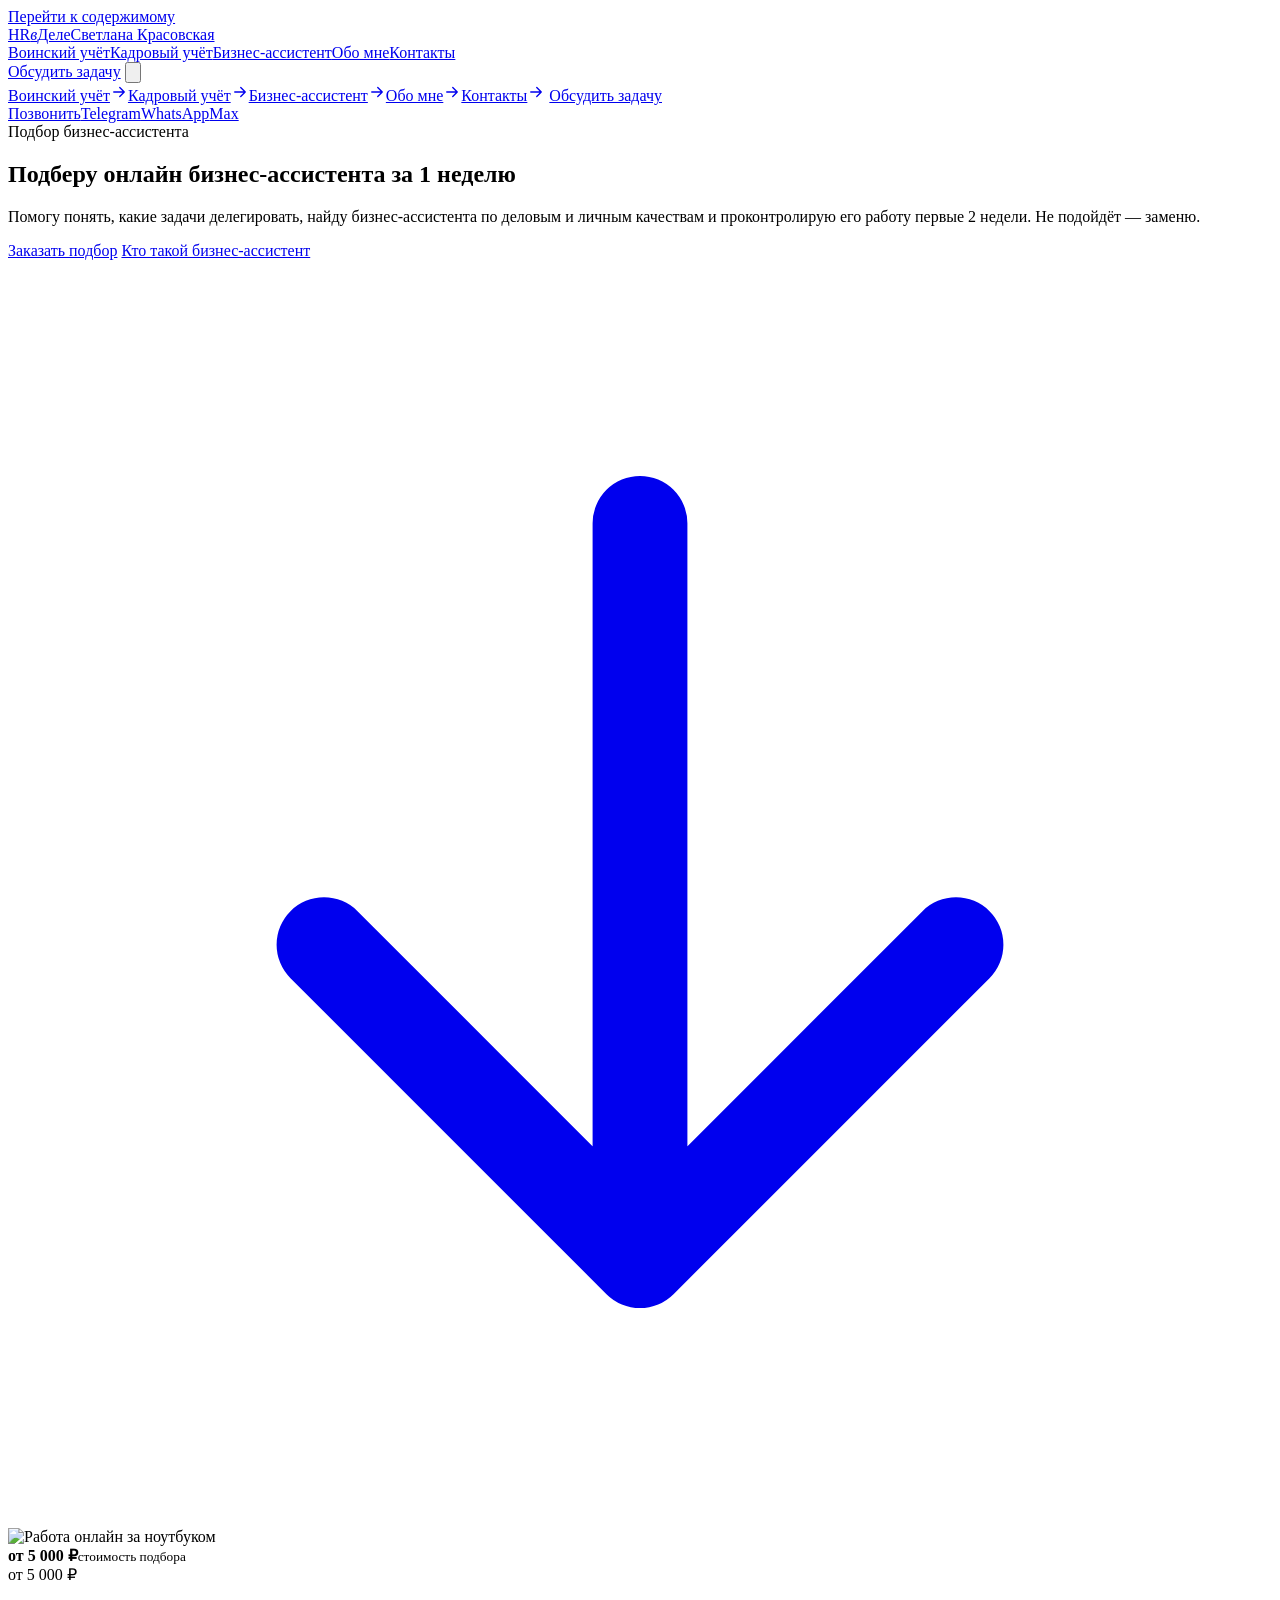
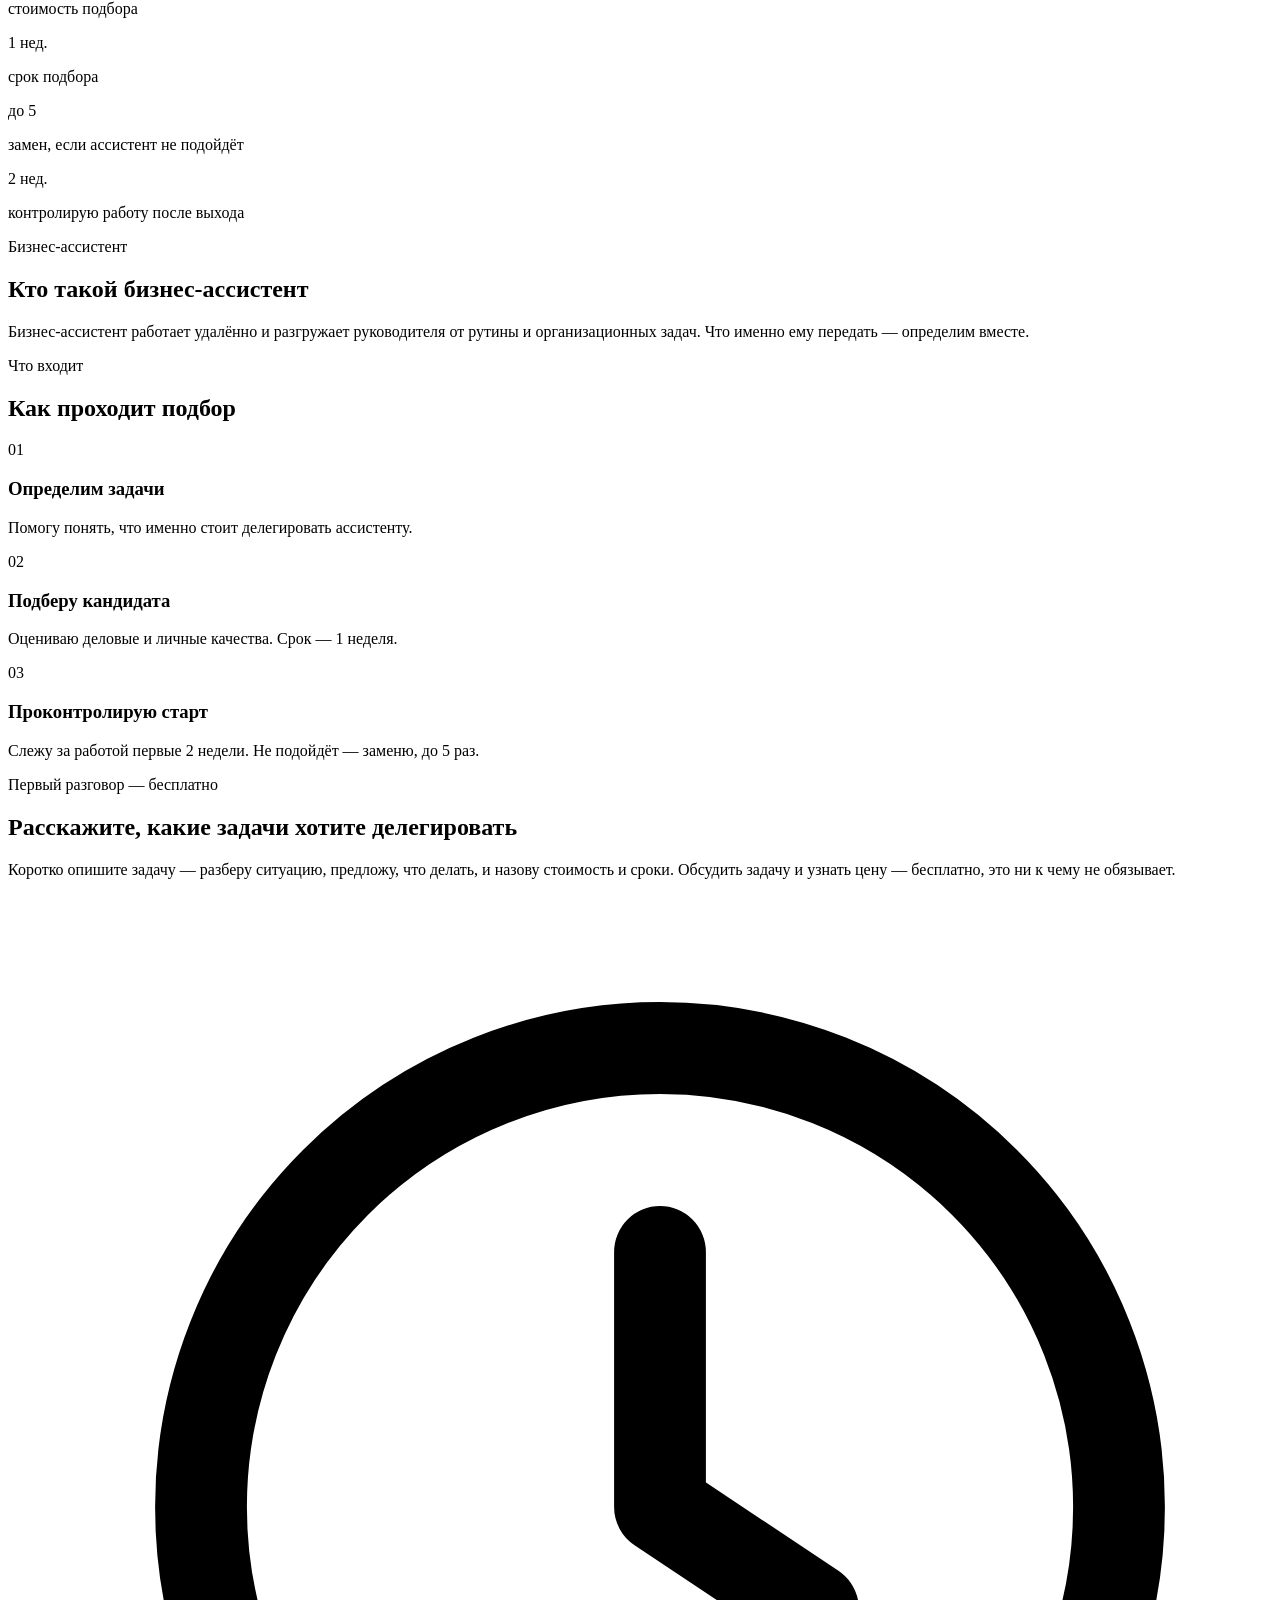
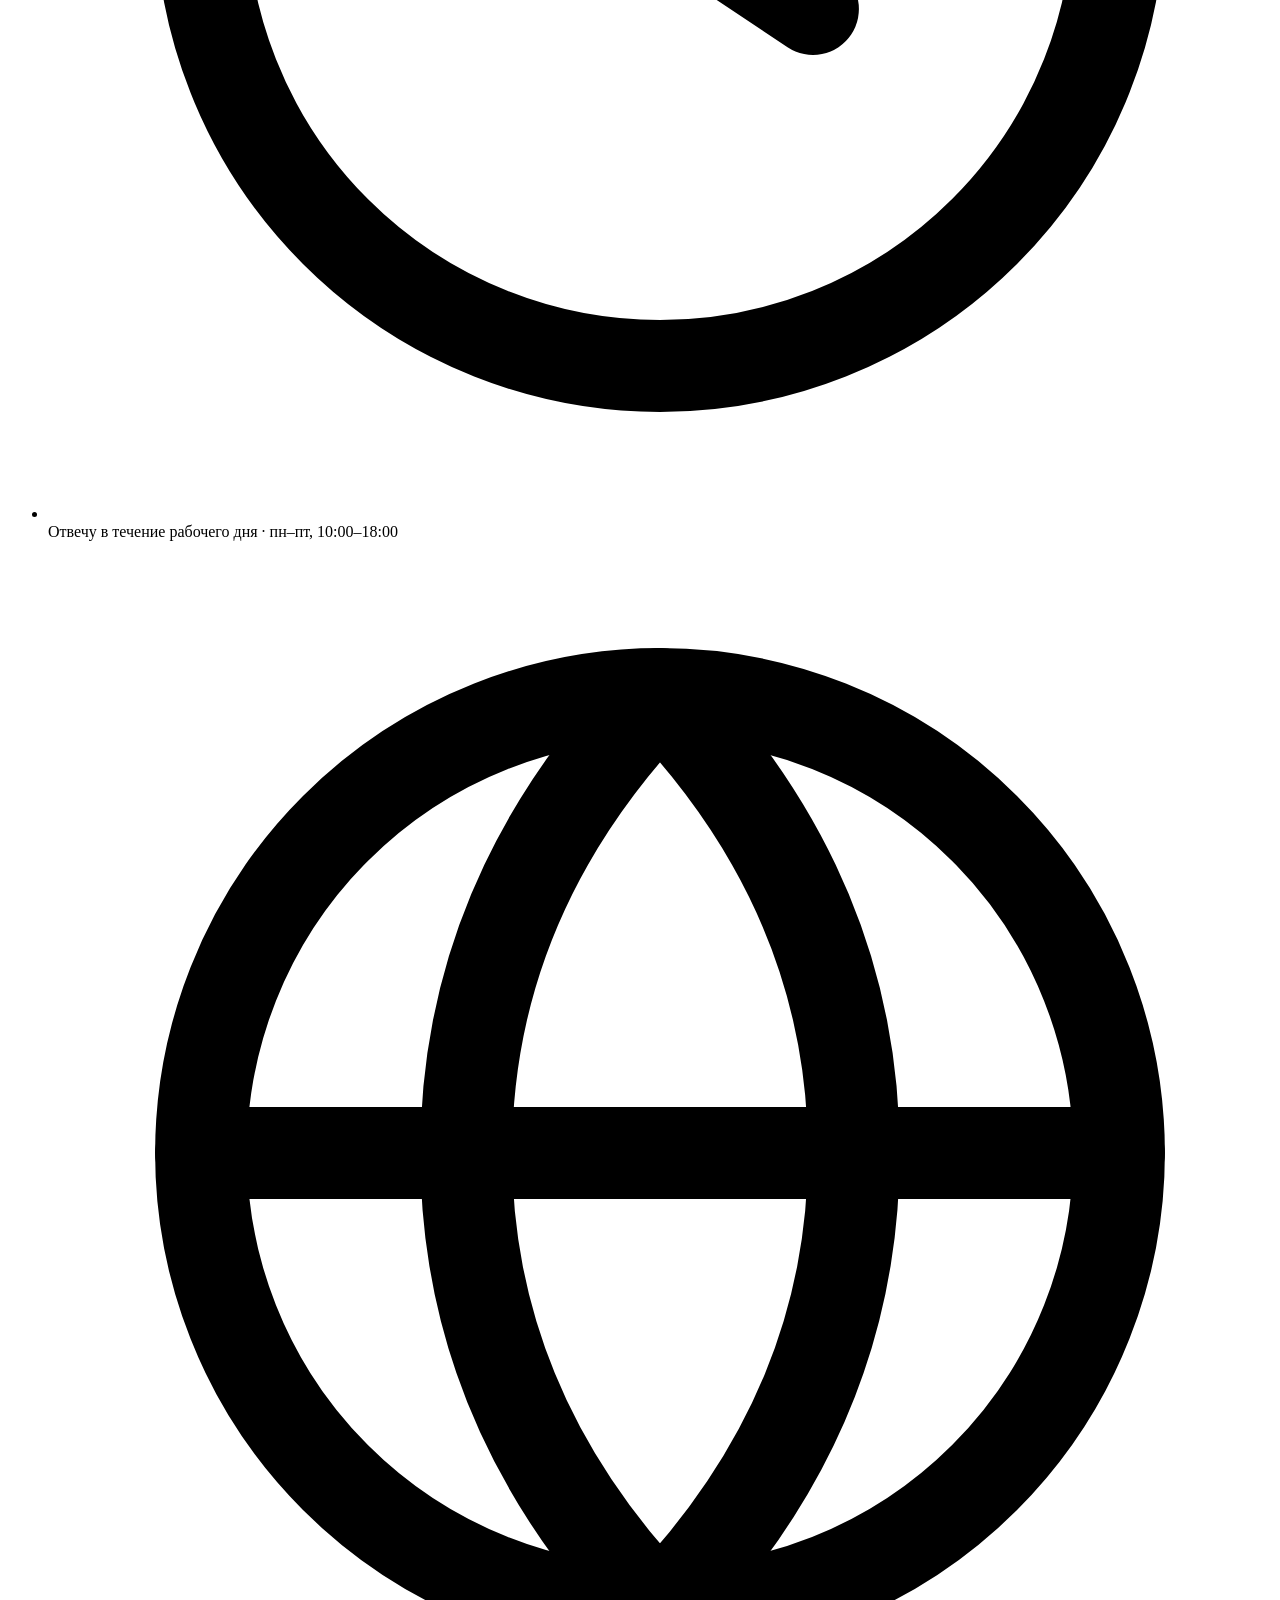
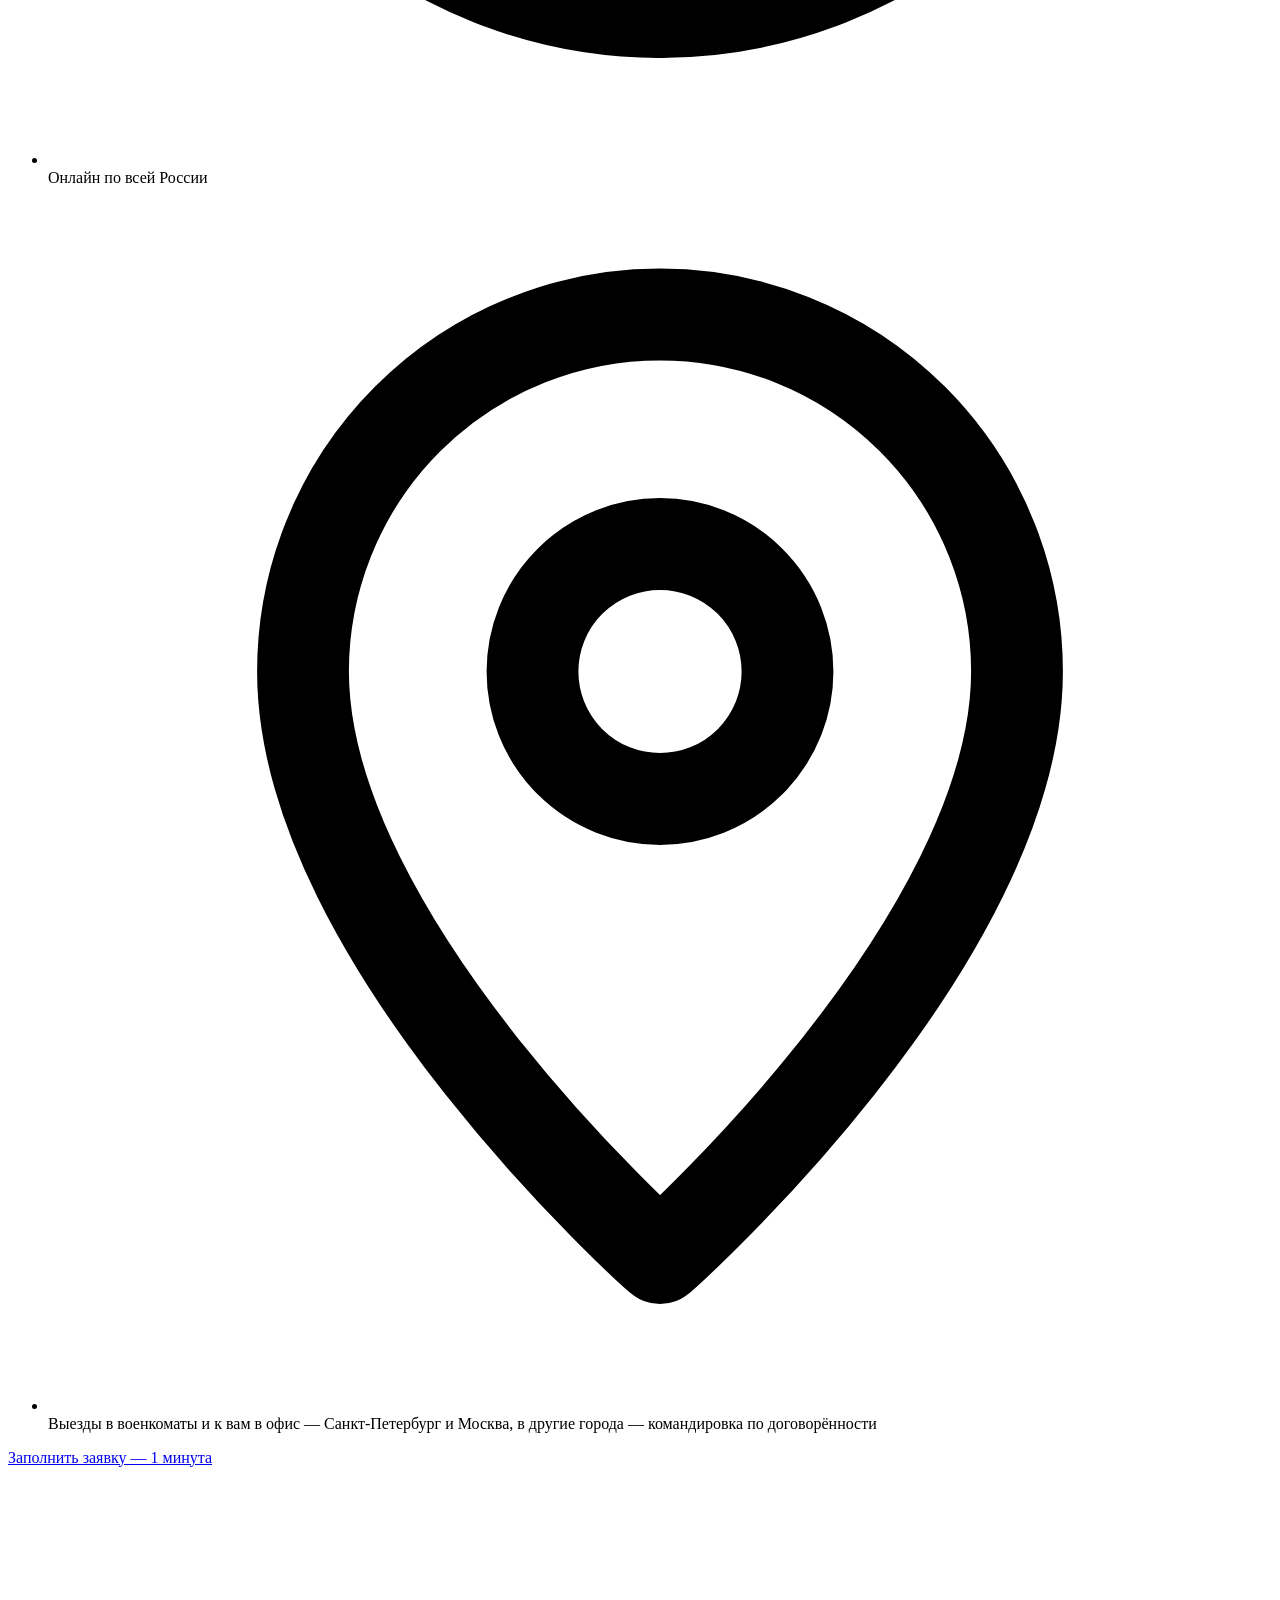
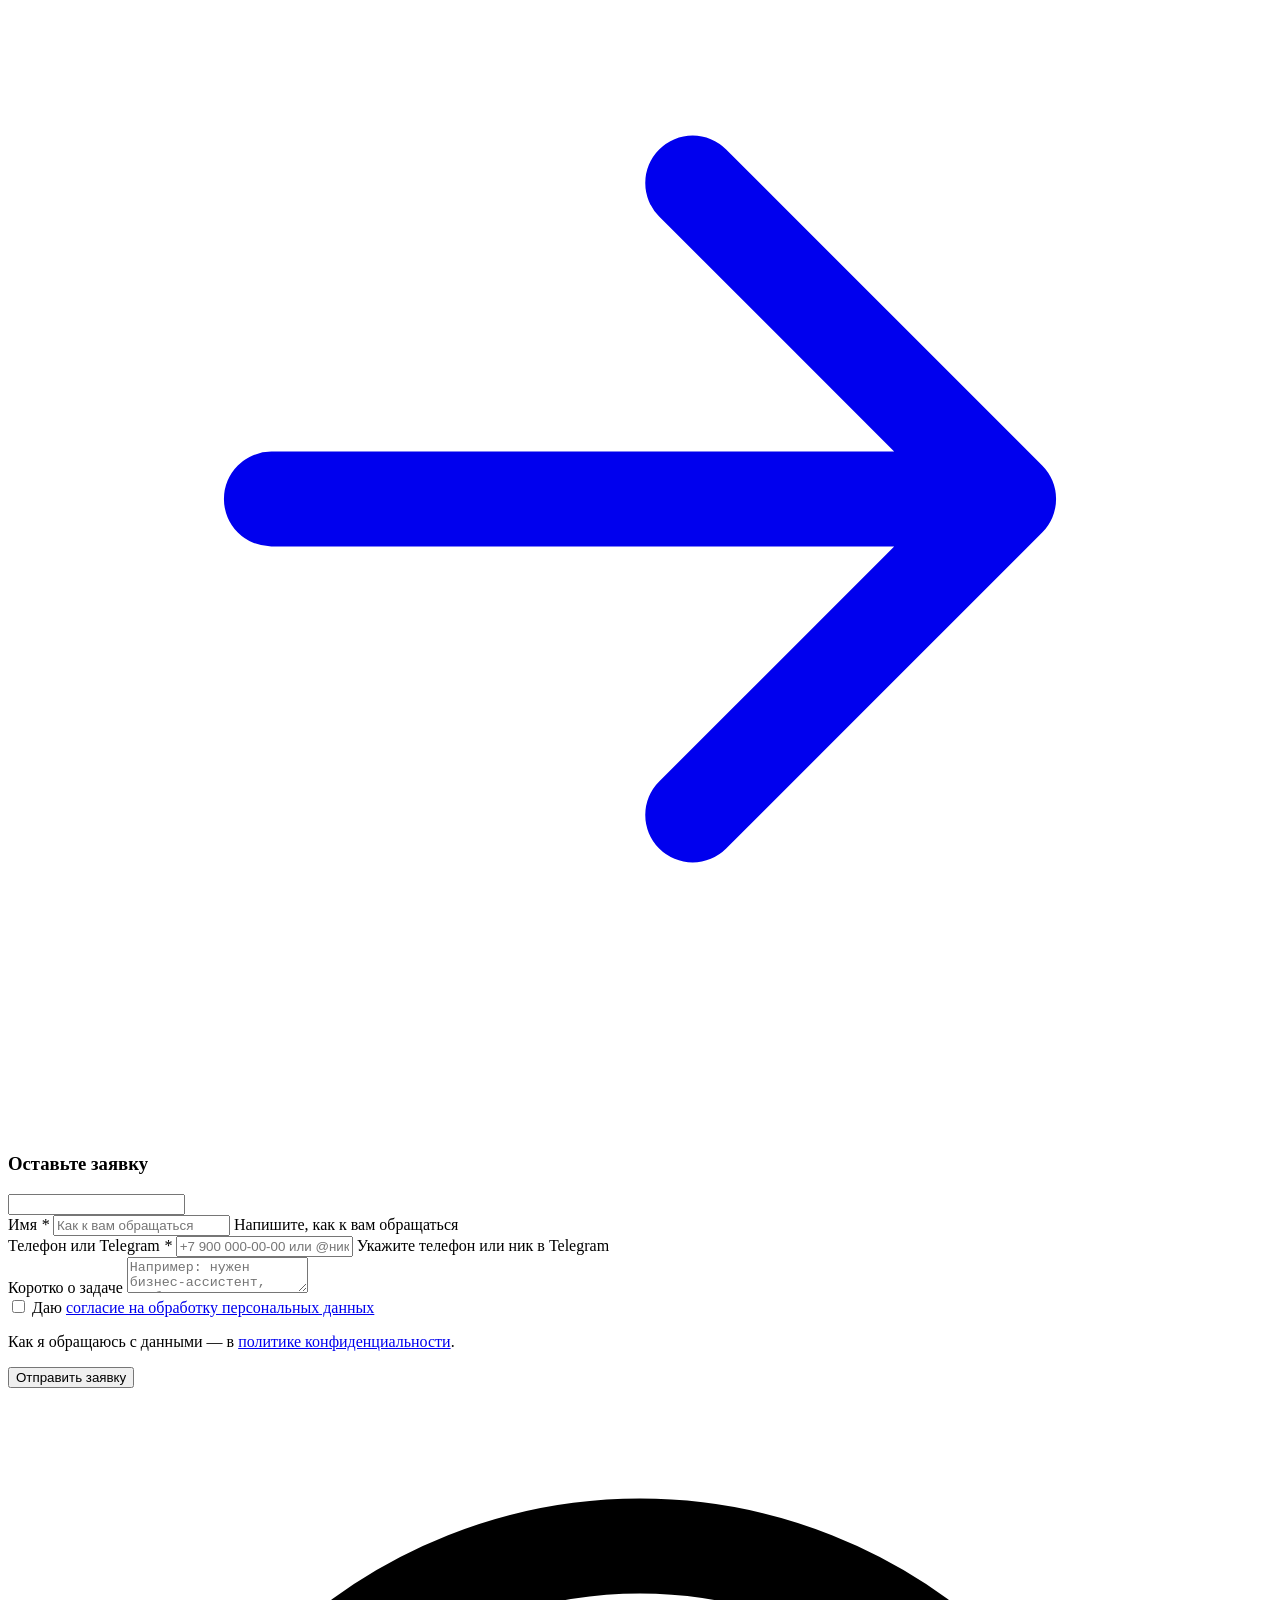
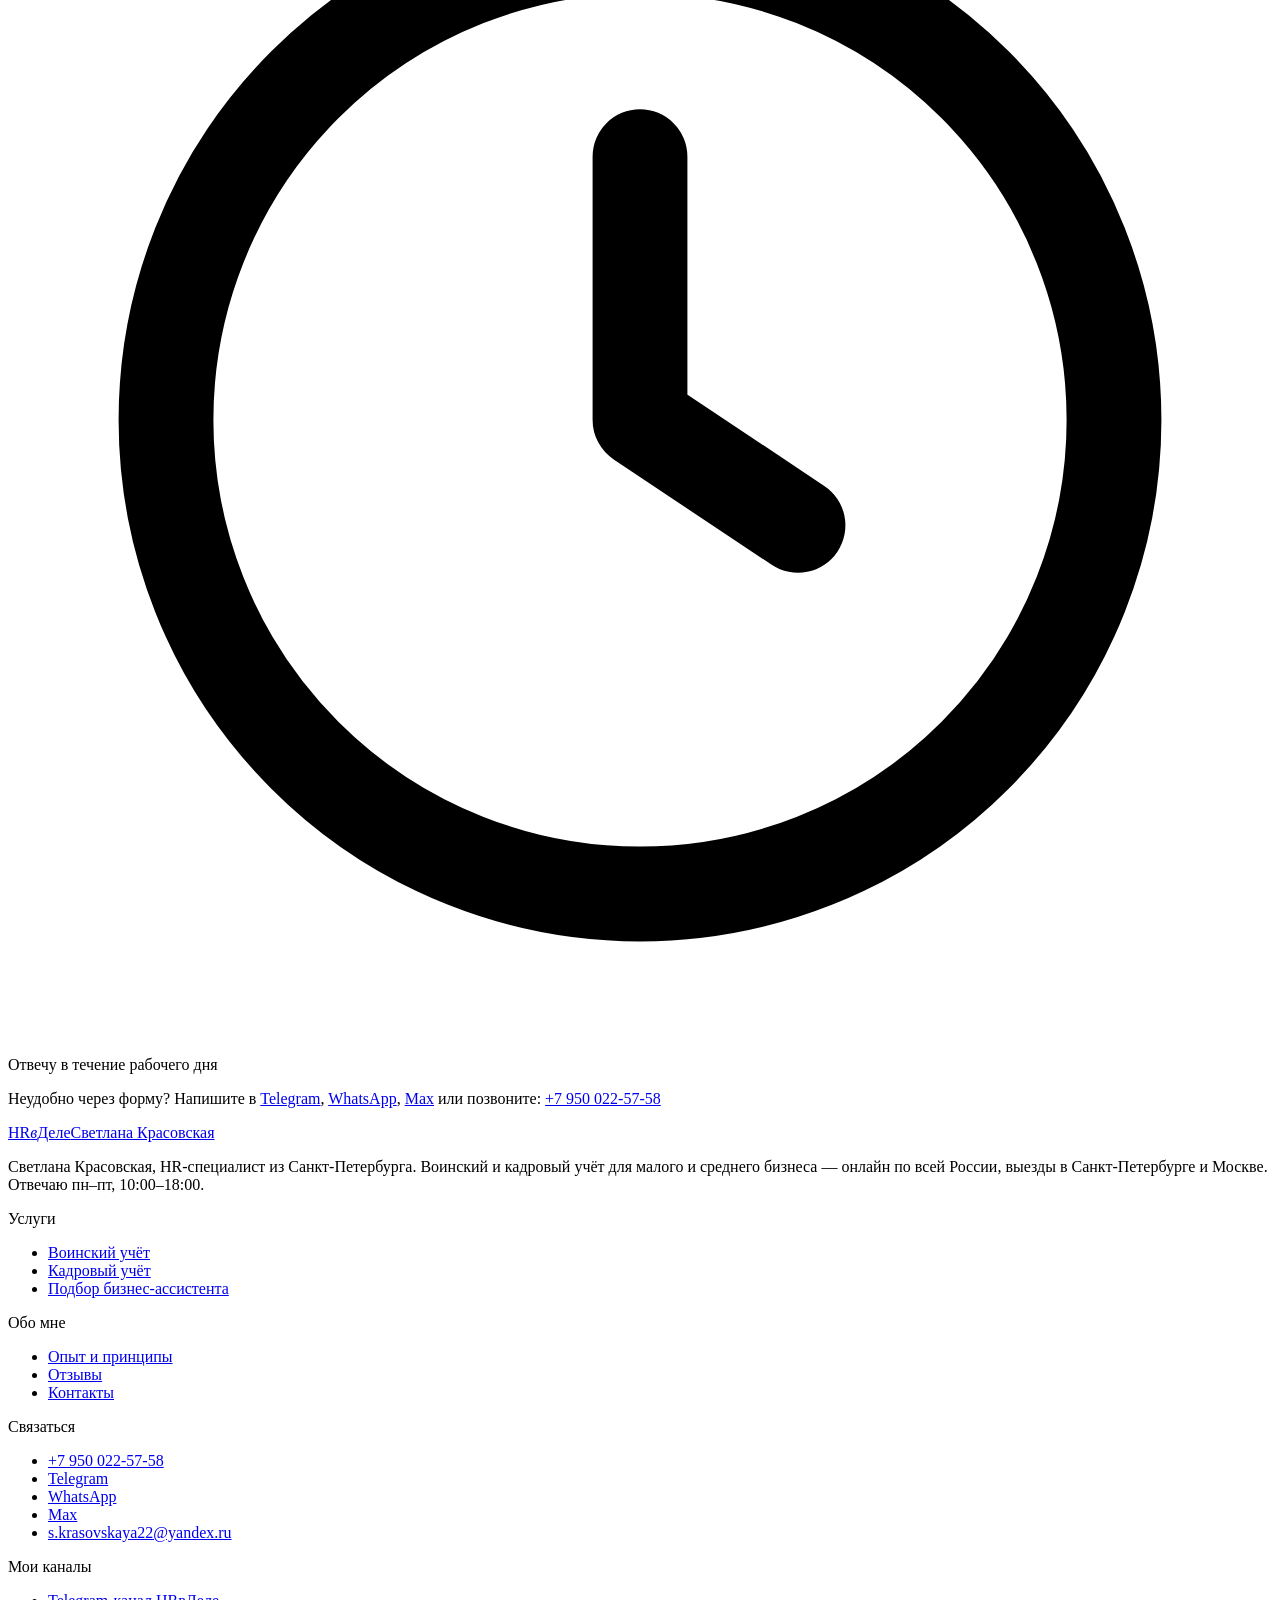
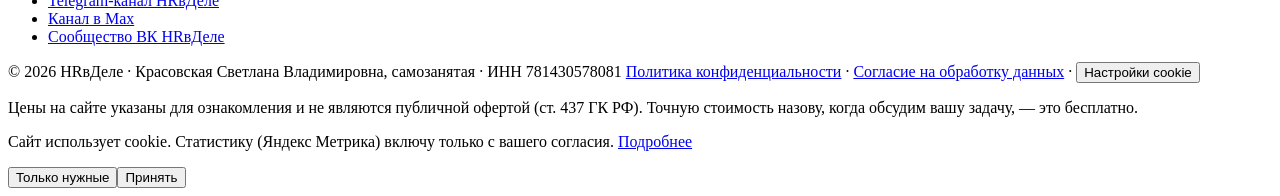
==== commit 092f0c7e: "Обновление копии сайта" ====
--- a/assistenty/index.html
+++ b/assistenty/index.html
@@ -55,7 +55,7 @@
     <p class="lead">Помогу понять, какие задачи делегировать, найду бизнес-ассистента по деловым и личным качествам и проконтролирую его работу первые 2 недели. Не подойдёт — заменю.</p>
     <div class="btns">
       <a class="btn btn--primary" href="#lead" data-service="Подбор бизнес-ассистента">Заказать подбор</a>
-      <a class="btn btn--ghost" href="#kogo">Чем поможет ассистент <svg viewBox="0 0 24 24" fill="none" stroke="currentColor" stroke-width="1.8" stroke-linecap="round" stroke-linejoin="round" aria-hidden="true"><path d="M12 5v14M6 13l6 6 6-6"/></svg></a>
+      <a class="btn btn--ghost" href="#kogo">Кто такой бизнес-ассистент <svg viewBox="0 0 24 24" fill="none" stroke="currentColor" stroke-width="1.8" stroke-linecap="round" stroke-linejoin="round" aria-hidden="true"><path d="M12 5v14M6 13l6 6 6-6"/></svg></a>
     </div>
   </div>
   <div class="photo-card photo-card--hero rv-in">
@@ -73,14 +73,8 @@
 
 <section class="section--space" id="kogo">
   <div class="sec-head rv-in">
-    <div><span class="tag">Бизнес-ассистент</span><h2 class="h-sec">Чем поможет ассистент</h2></div>
+    <div><span class="tag">Бизнес-ассистент</span><h2 class="h-sec">Кто такой бизнес-ассистент</h2></div>
     <p class="lead">Бизнес-ассистент работает удалённо и разгружает руководителя от рутины и организационных задач. Что именно ему передать — определим вместе.</p>
-  </div>
-  <div class="grid g4">
-    <div class="card mini rv-in"><div class="svc__icon"><svg viewBox="0 0 24 24" fill="none" stroke="currentColor" stroke-width="1.8" stroke-linecap="round" stroke-linejoin="round" aria-hidden="true"><rect x="3" y="7" width="18" height="13" rx="2.5"/><path d="M9 7V5a2 2 0 012-2h2a2 2 0 012 2v2M3 12.5h18"/></svg></div><h3>Рутина руководителя</h3><p>Возьмёт на себя организационные задачи, чтобы у вас было больше времени на бизнес.</p></div>
-    <div class="card mini rv-in"><div class="svc__icon"><svg viewBox="0 0 24 24" fill="none" stroke="currentColor" stroke-width="1.8" stroke-linecap="round" stroke-linejoin="round" aria-hidden="true"><rect x="3.5" y="5" width="17" height="15" rx="2.5"/><path d="M8 3v4M16 3v4M3.5 10h17"/></svg></div><h3>Встречи и календарь</h3><p>Договорится о встречах, напомнит о делах и сроках.</p></div>
-    <div class="card mini rv-in"><div class="svc__icon"><svg viewBox="0 0 24 24" fill="none" stroke="currentColor" stroke-width="1.8" stroke-linecap="round" stroke-linejoin="round" aria-hidden="true"><path d="M7 3h7l5 5v13H7a2 2 0 01-2-2V5a2 2 0 012-2z"/><path d="M14 3v5h5M9 13h6M9 17h6"/></svg></div><h3>Документы и таблицы</h3><p>Подготовит и упорядочит документы, таблицы и отчёты.</p></div>
-    <div class="card mini rv-in"><div class="svc__icon"><svg viewBox="0 0 24 24" fill="none" stroke="currentColor" stroke-width="1.8" stroke-linecap="round" stroke-linejoin="round" aria-hidden="true"><path d="M5 12.5l4.5 4.5L19 7.5"/></svg></div><h3>Поручения</h3><p>Проследит, чтобы задачи выполнялись в срок.</p></div>
   </div>
 </section>
 
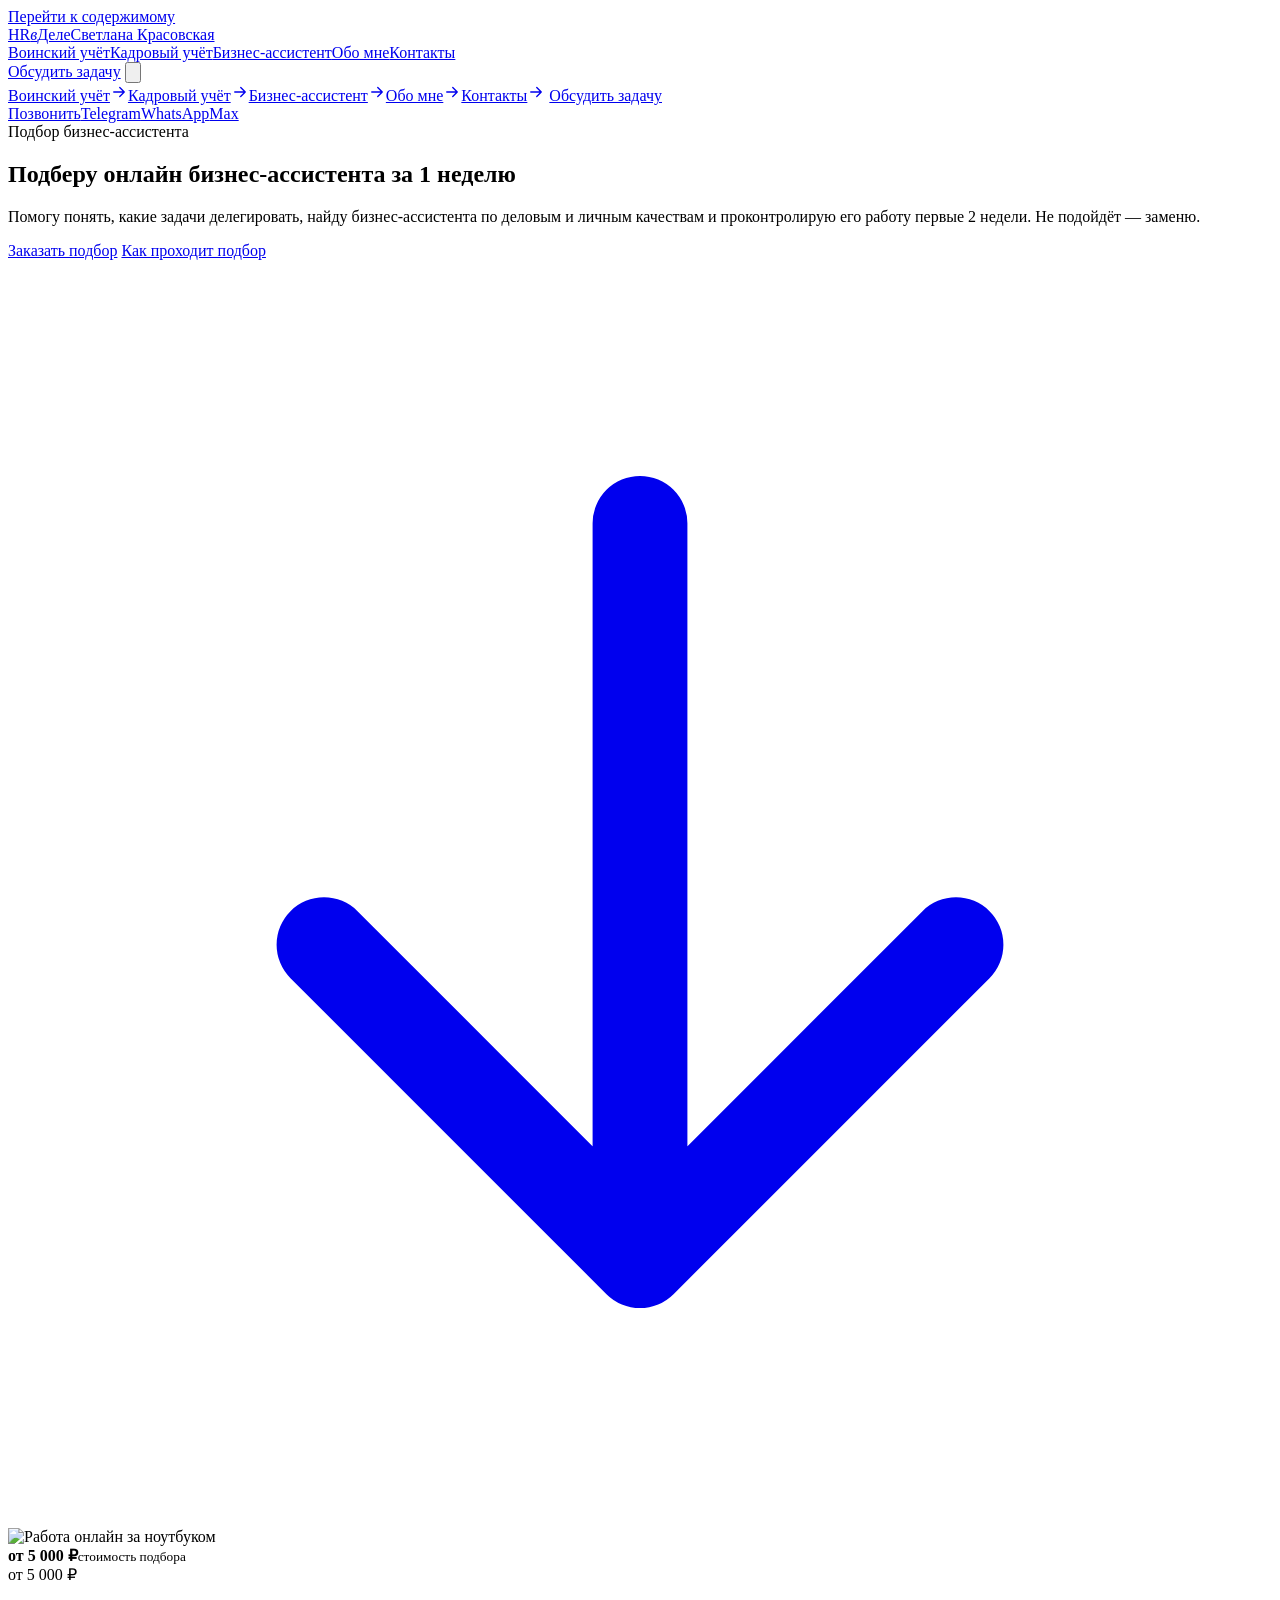
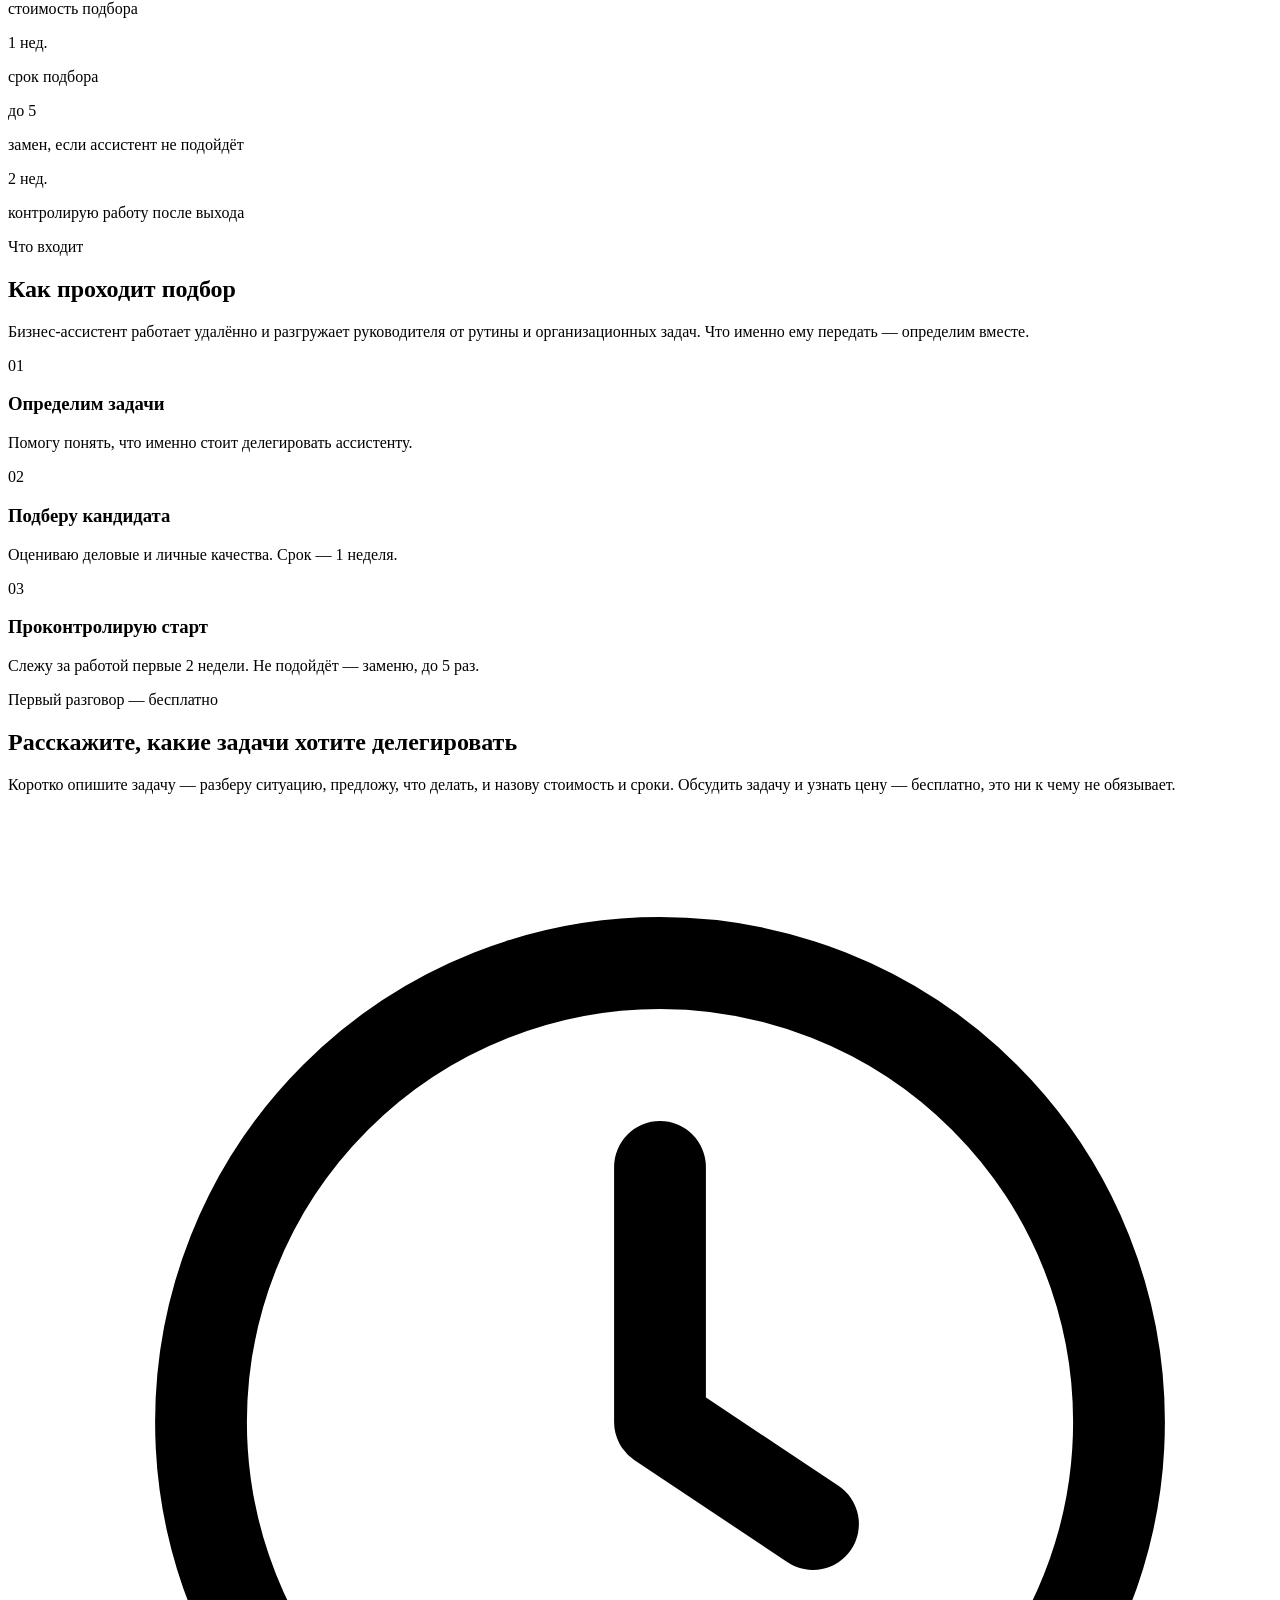
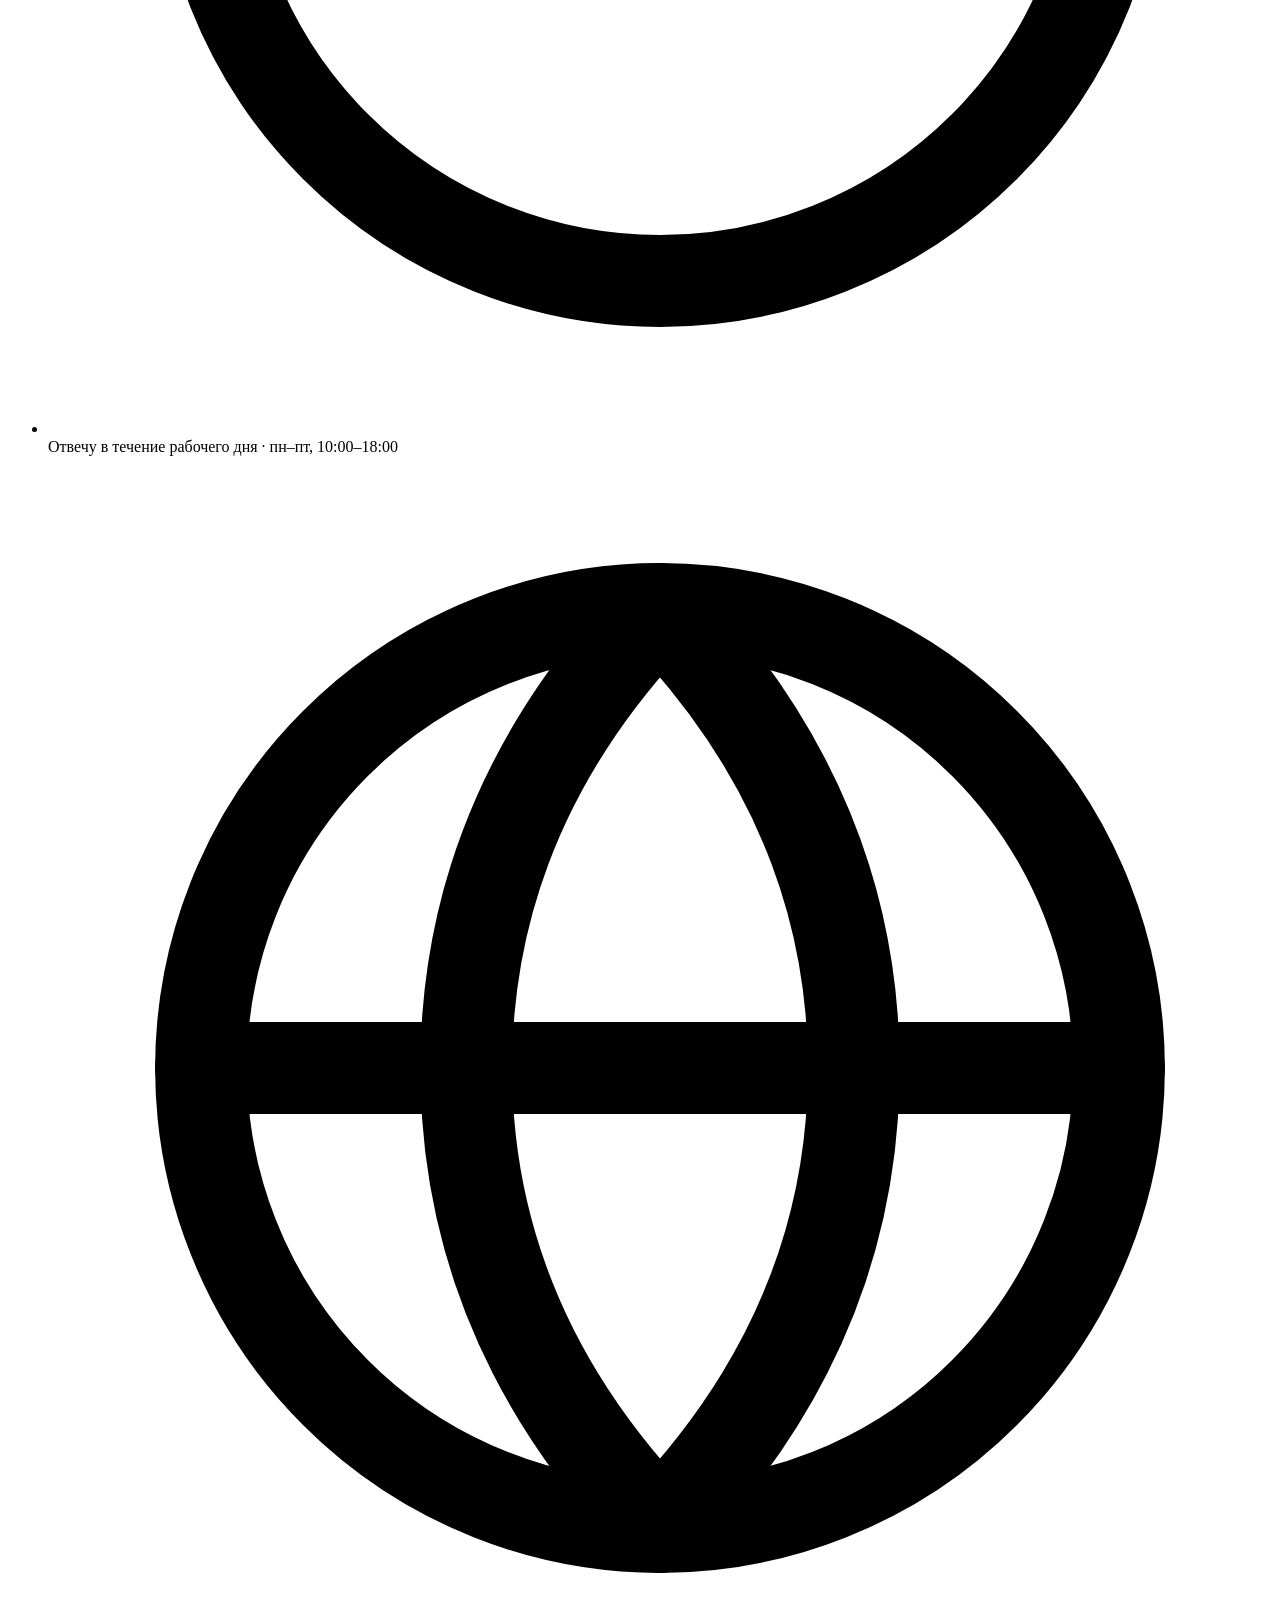
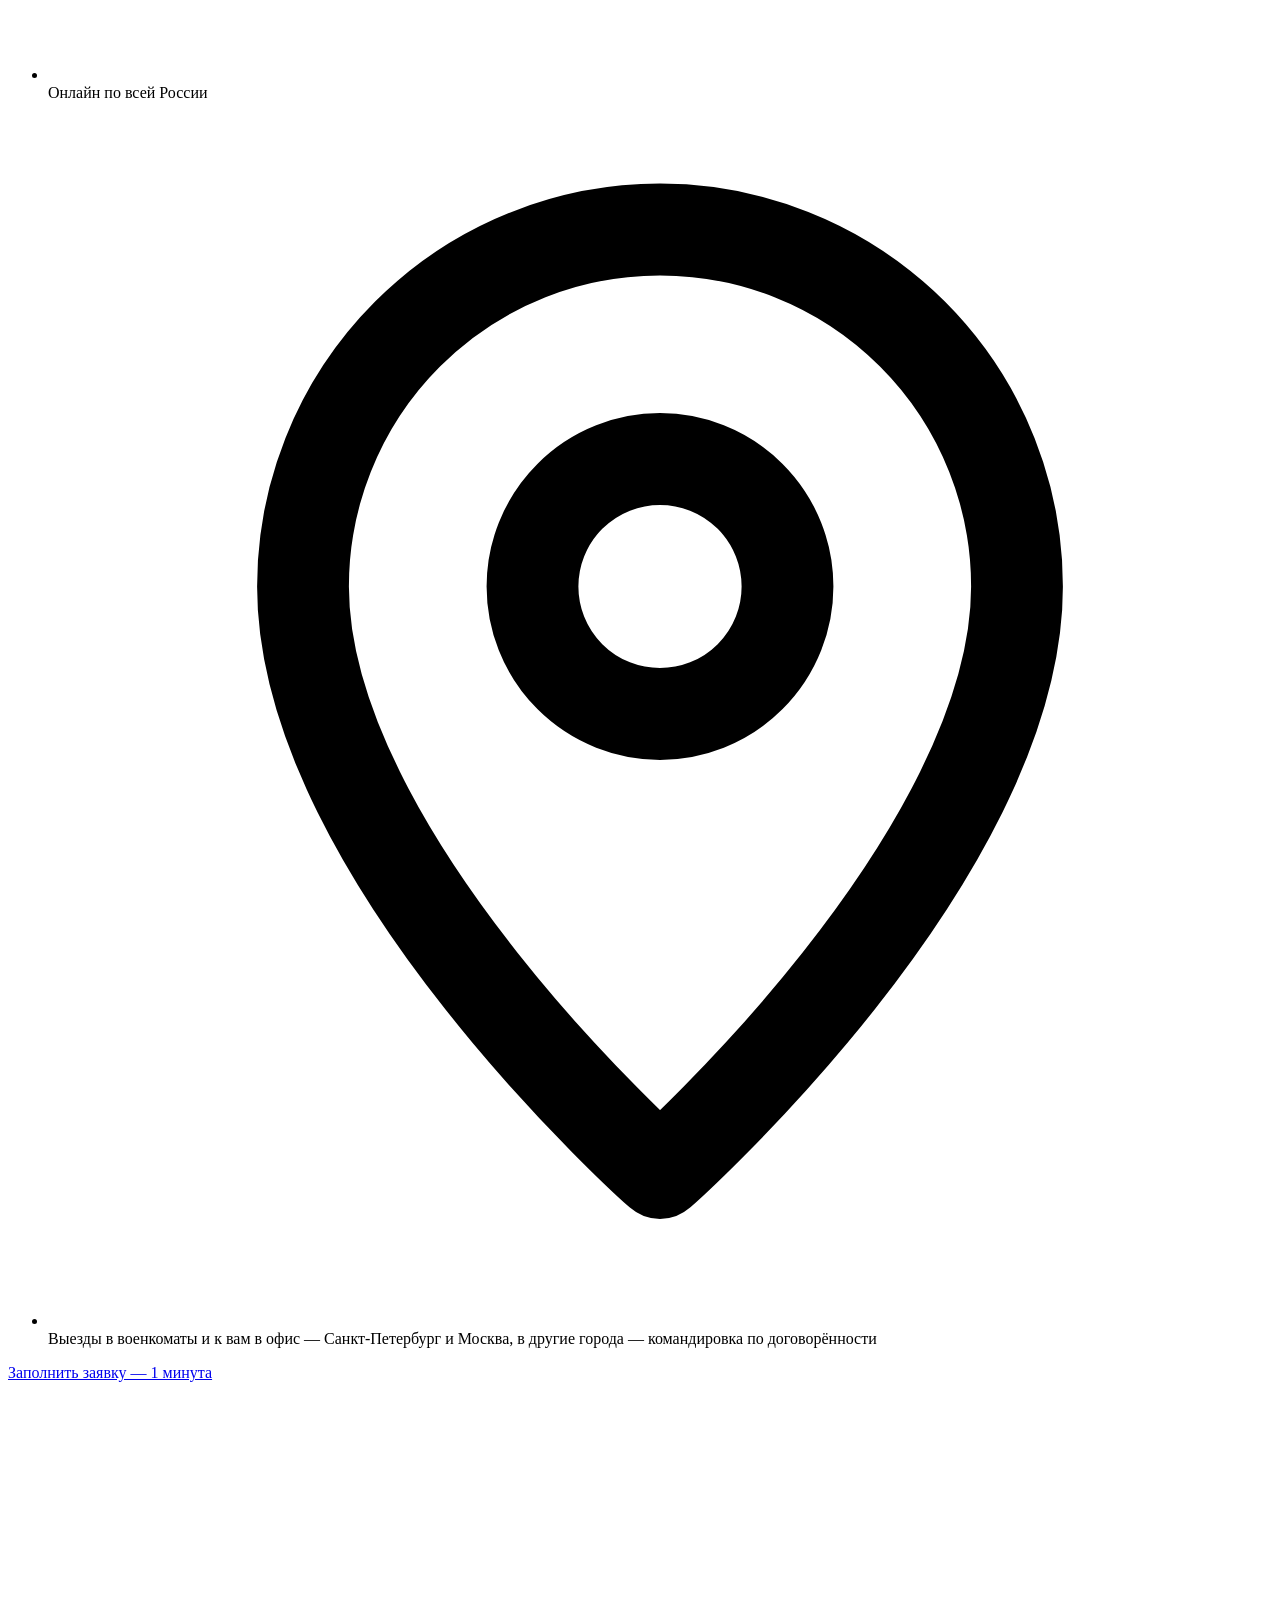
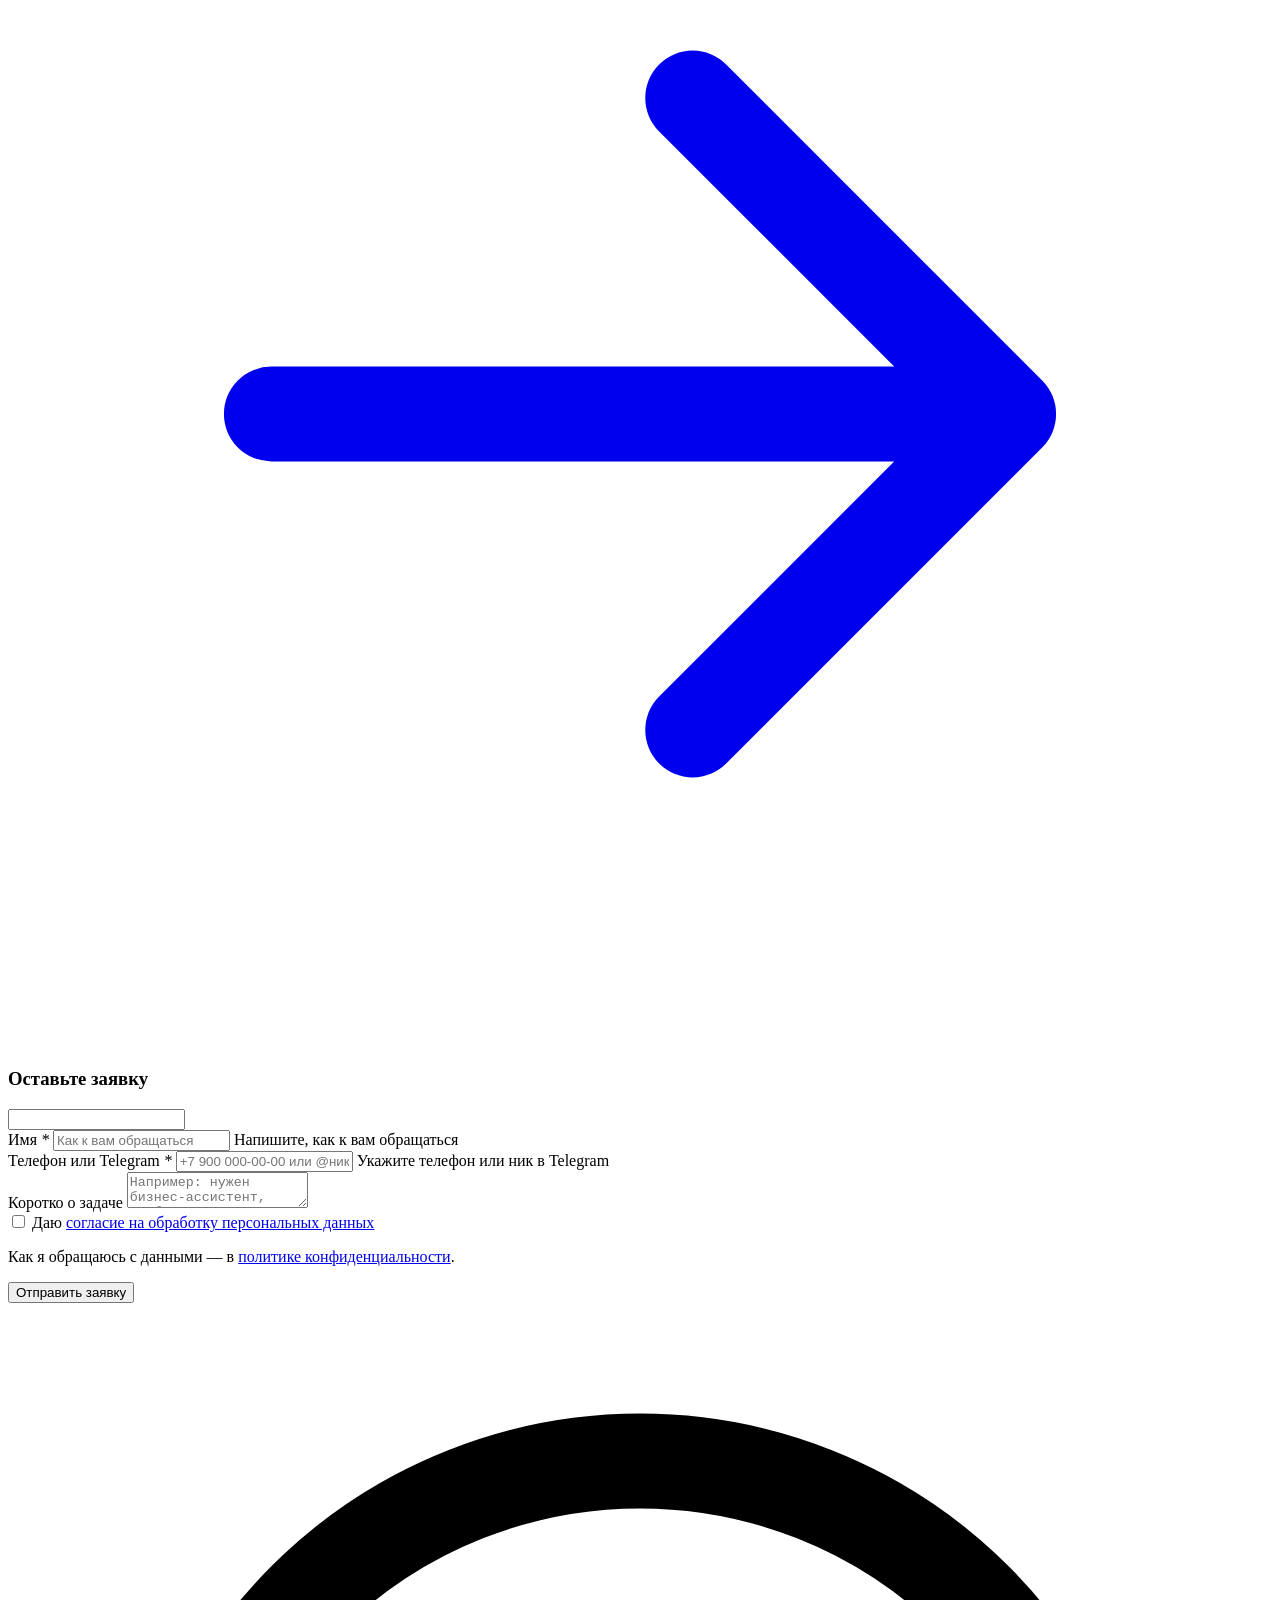
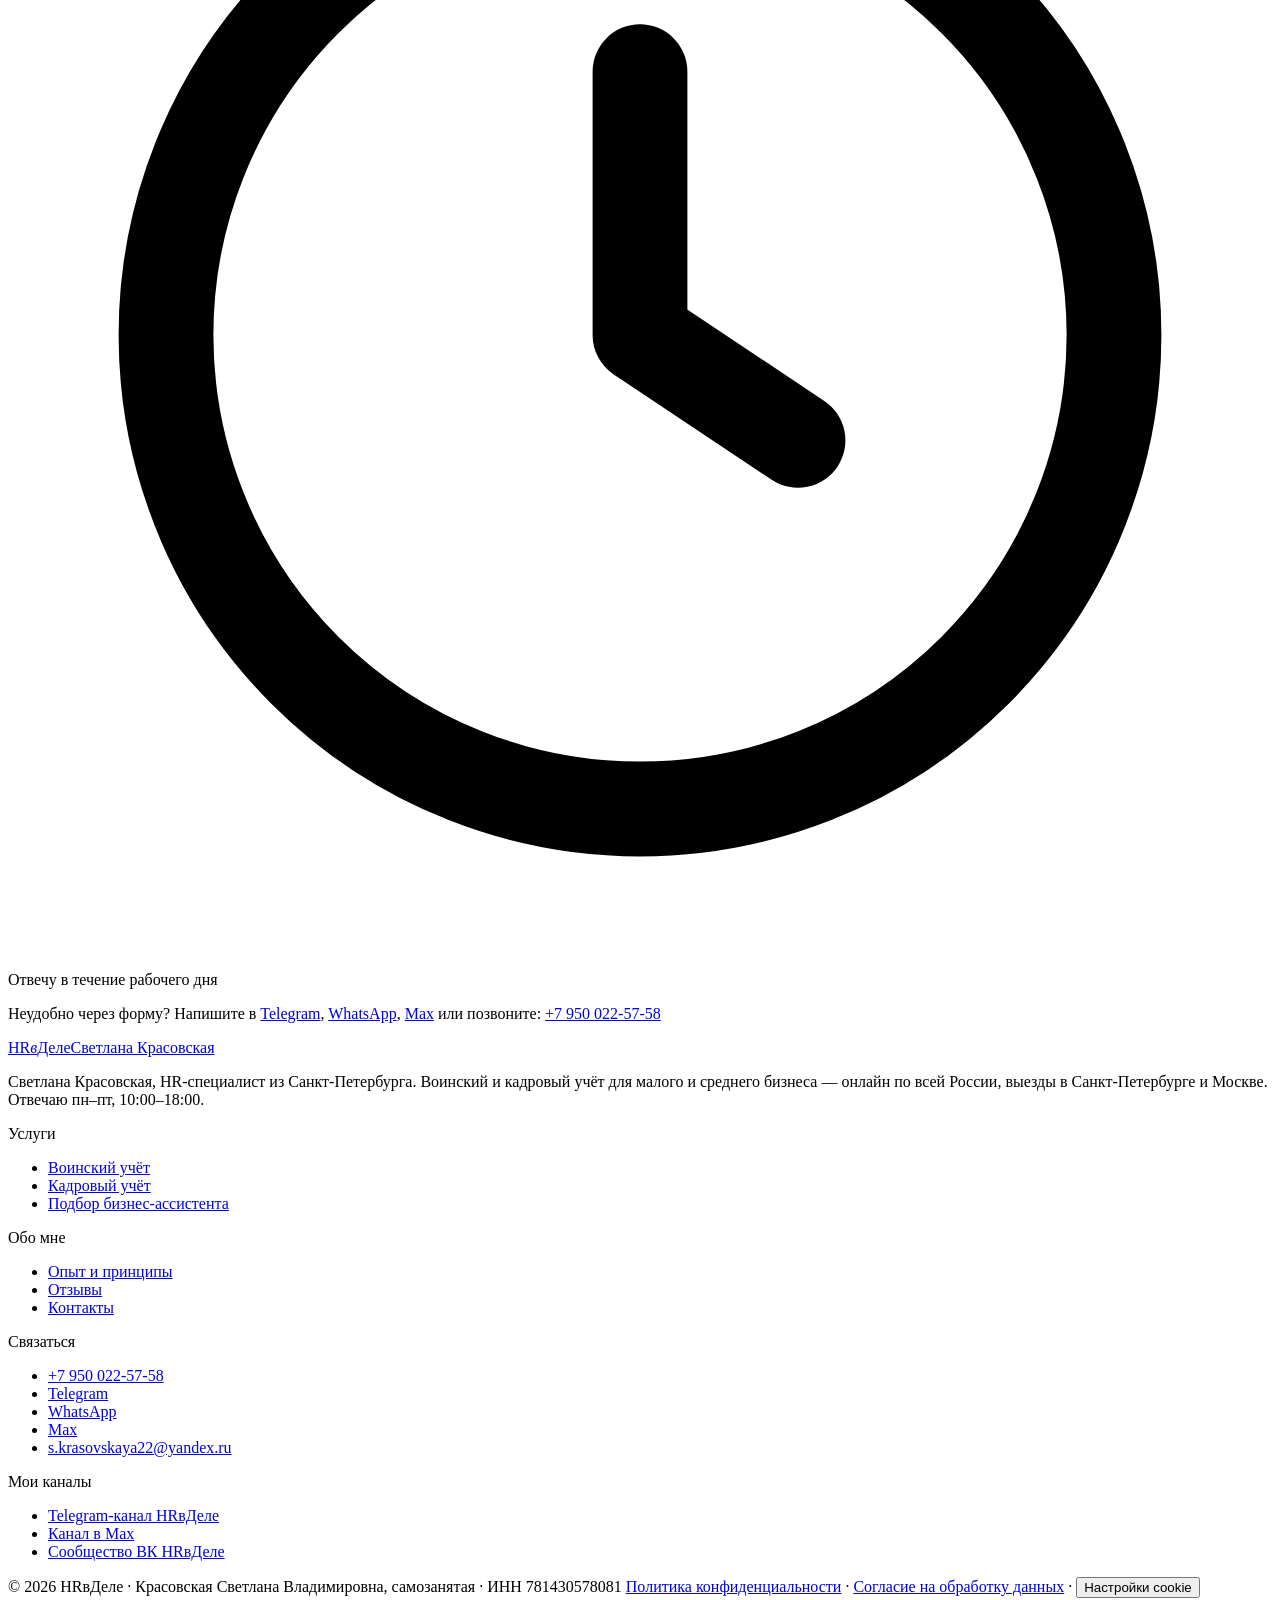
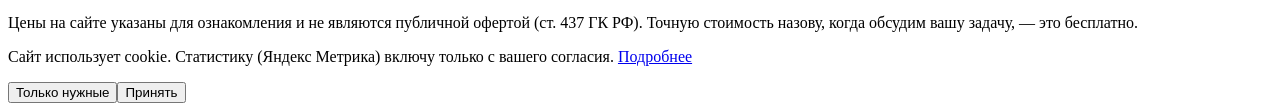
==== commit ca429c0c: "Обновление копии сайта" ====
--- a/assistenty/index.html
+++ b/assistenty/index.html
@@ -27,7 +27,7 @@
 <link rel="manifest" href="/hrvdele/site.webmanifest">
 <link rel="preload" href="/hrvdele/fonts/inter-tight-cyrillic.woff2" as="font" type="font/woff2" crossorigin>
 <link rel="preload" href="/hrvdele/fonts/unbounded-cyrillic.woff2" as="font" type="font/woff2" crossorigin>
-<link rel="stylesheet" href="/hrvdele/css/style.css?v=13d8e76c">
+<link rel="stylesheet" href="/hrvdele/css/style.css?v=f4230e92">
 <script type="application/ld+json">{"@context": "https://schema.org", "@graph": [{"@type": "ProfessionalService", "@id": "https://michaelchumakov2007.github.io/hrvdele/#business", "name": "HRвДеле", "description": "Воинский и кадровый учёт для малого и среднего бизнеса. С 2006 года в сфере управления персоналом.", "url": "https://michaelchumakov2007.github.io/hrvdele/", "image": "https://michaelchumakov2007.github.io/hrvdele/img/og.jpg", "logo": "https://michaelchumakov2007.github.io/hrvdele/img/icon-512.png", "telephone": "+79500225758", "email": "s.krasovskaya22@yandex.ru", "priceRange": "от 1 000 ₽", "address": {"@type": "PostalAddress", "addressLocality": "Санкт-Петербург", "addressCountry": "RU"}, "areaServed": [{"@type": "City", "name": "Санкт-Петербург"}, {"@type": "City", "name": "Москва"}, {"@type": "Country", "name": "Россия"}], "openingHoursSpecification": {"@type": "OpeningHoursSpecification", "opens": "10:00", "closes": "18:00", "dayOfWeek": ["Monday", "Tuesday", "Wednesday", "Thursday", "Friday"]}, "founder": {"@type": "Person", "@id": "https://michaelchumakov2007.github.io/hrvdele/#svetlana", "name": "Светлана Красовская", "jobTitle": "HR-специалист", "image": "https://michaelchumakov2007.github.io/hrvdele/img/svetlana-main.webp"}, "sameAs": ["https://t.me/HRkrasovskaya", "https://vk.ru/hrvdele"]}, {"@type": "BreadcrumbList", "itemListElement": [{"@type": "ListItem", "position": 1, "name": "Главная", "item": "https://michaelchumakov2007.github.io/hrvdele/"}, {"@type": "ListItem", "position": 2, "name": "Бизнес-ассистент", "item": "https://michaelchumakov2007.github.io/hrvdele/assistenty/"}]}, {"@type": "Service", "name": "Подбор бизнес-ассистента", "serviceType": "Подбор персонала", "url": "https://michaelchumakov2007.github.io/hrvdele/assistenty/", "description": "Подберу онлайн бизнес-ассистента, который разгрузит вас от рутины. Срок — 1 неделя, замена до 5 раз, контроль первые 2 недели. От 5 000 ₽.", "provider": {"@id": "https://michaelchumakov2007.github.io/hrvdele/#business"}, "areaServed": "RU", "offers": {"@type": "Offer", "price": 5000, "priceCurrency": "RUB", "priceSpecification": {"@type": "PriceSpecification", "minPrice": 5000, "priceCurrency": "RUB"}}}]}</script>
 <script>window.HR_METRIKA = 113106457; window.HR_BASE = "/hrvdele/";</script>
 </head>
@@ -55,7 +55,7 @@
     <p class="lead">Помогу понять, какие задачи делегировать, найду бизнес-ассистента по деловым и личным качествам и проконтролирую его работу первые 2 недели. Не подойдёт — заменю.</p>
     <div class="btns">
       <a class="btn btn--primary" href="#lead" data-service="Подбор бизнес-ассистента">Заказать подбор</a>
-      <a class="btn btn--ghost" href="#kogo">Кто такой бизнес-ассистент <svg viewBox="0 0 24 24" fill="none" stroke="currentColor" stroke-width="1.8" stroke-linecap="round" stroke-linejoin="round" aria-hidden="true"><path d="M12 5v14M6 13l6 6 6-6"/></svg></a>
+      <a class="btn btn--ghost" href="#kogo">Как проходит подбор <svg viewBox="0 0 24 24" fill="none" stroke="currentColor" stroke-width="1.8" stroke-linecap="round" stroke-linejoin="round" aria-hidden="true"><path d="M12 5v14M6 13l6 6 6-6"/></svg></a>
     </div>
   </div>
   <div class="photo-card photo-card--hero rv-in">
@@ -71,15 +71,9 @@
   <div class="stat"><div class="stat__num">2 нед.</div><p>контролирую работу после выхода</p></div>
 </section>
 
+
 <section class="section--space" id="kogo">
-  <div class="sec-head rv-in">
-    <div><span class="tag">Бизнес-ассистент</span><h2 class="h-sec">Кто такой бизнес-ассистент</h2></div>
-    <p class="lead">Бизнес-ассистент работает удалённо и разгружает руководителя от рутины и организационных задач. Что именно ему передать — определим вместе.</p>
-  </div>
-</section>
-
-<section class="section--space">
-  <div class="sec-head rv-in"><div><span class="tag">Что входит</span><h2 class="h-sec">Как проходит подбор</h2></div></div>
+  <div class="sec-head rv-in"><div><span class="tag">Что входит</span><h2 class="h-sec">Как проходит подбор</h2></div><p class="lead">Бизнес-ассистент работает удалённо и разгружает руководителя от рутины и организационных задач. Что именно ему передать — определим вместе.</p></div>
   <div class="card grid g3 steps rv-in">
     <div class="step"><div class="step__n">01</div><h3>Определим задачи</h3><p>Помогу понять, что именно стоит делегировать ассистенту.</p></div>
     <div class="step"><div class="step__n">02</div><h3>Подберу кандидата</h3><p>Оцениваю деловые и личные качества. Срок — 1 неделя.</p></div>
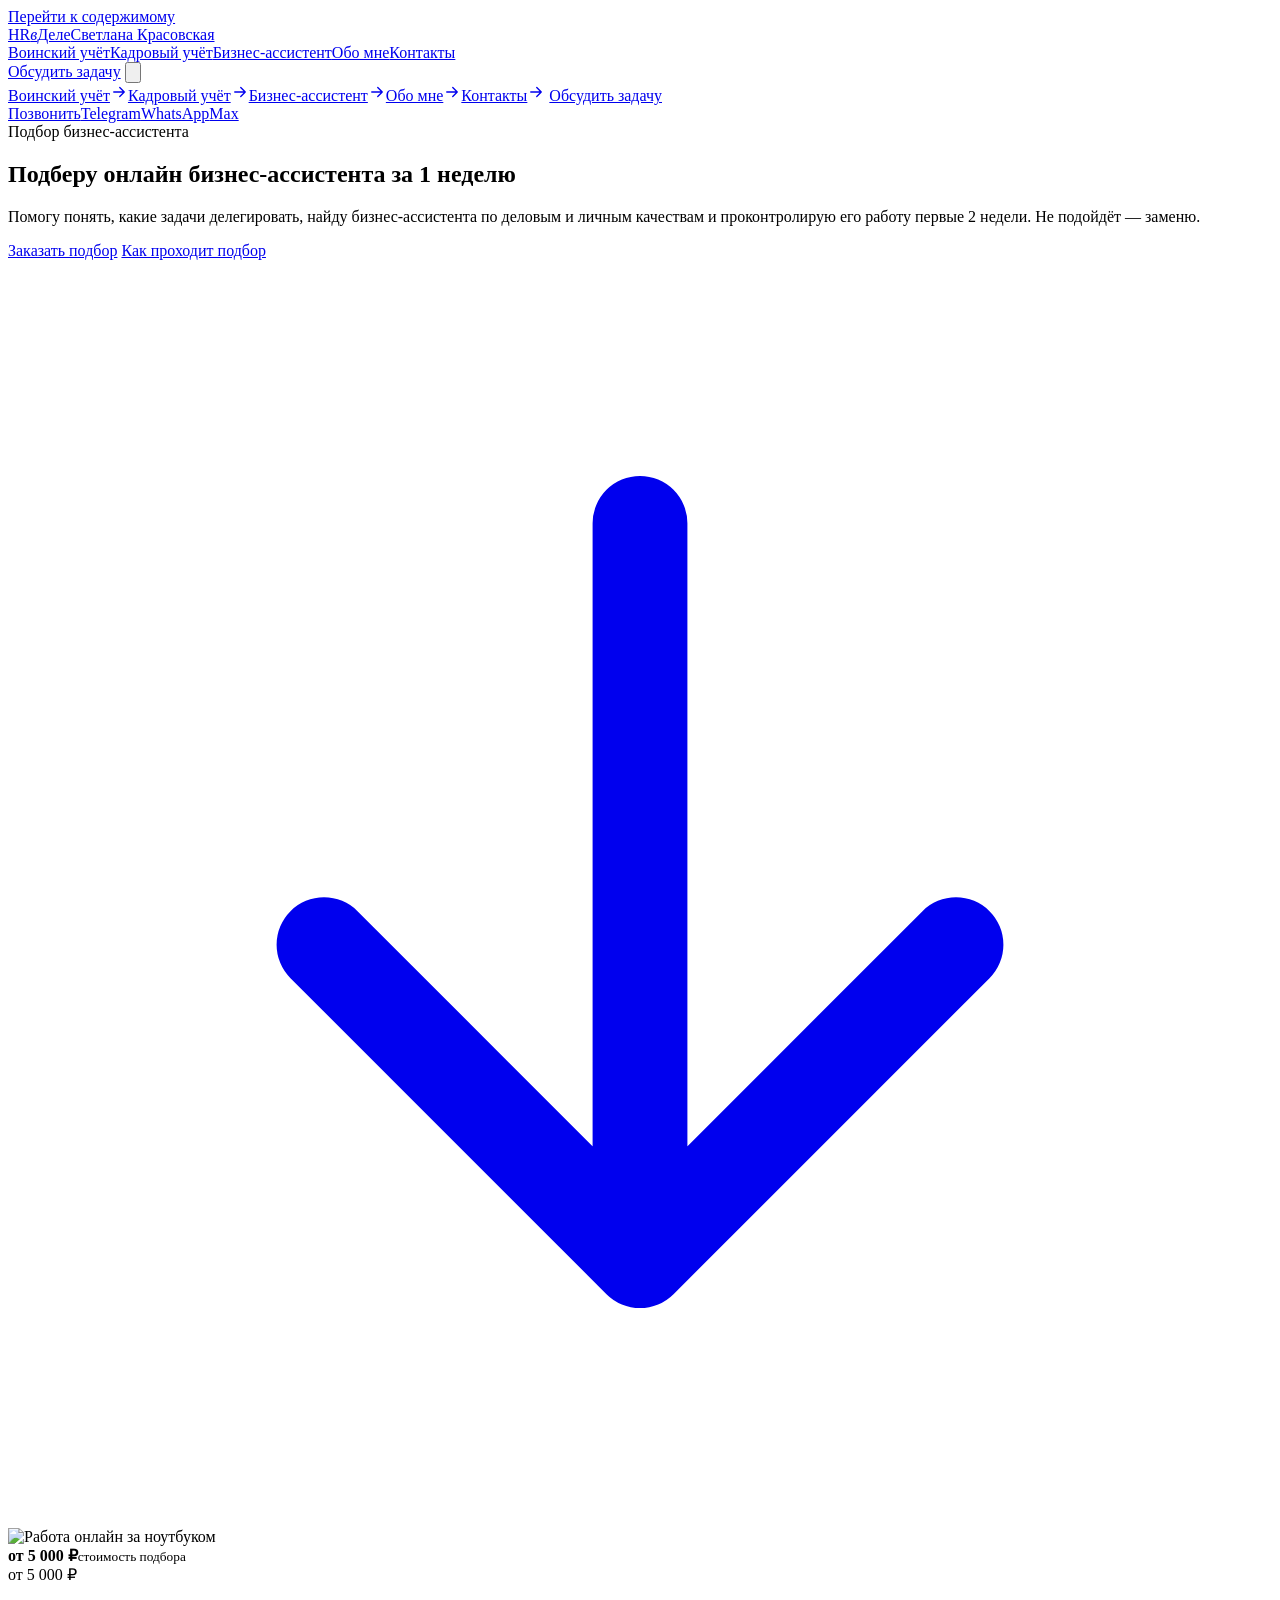
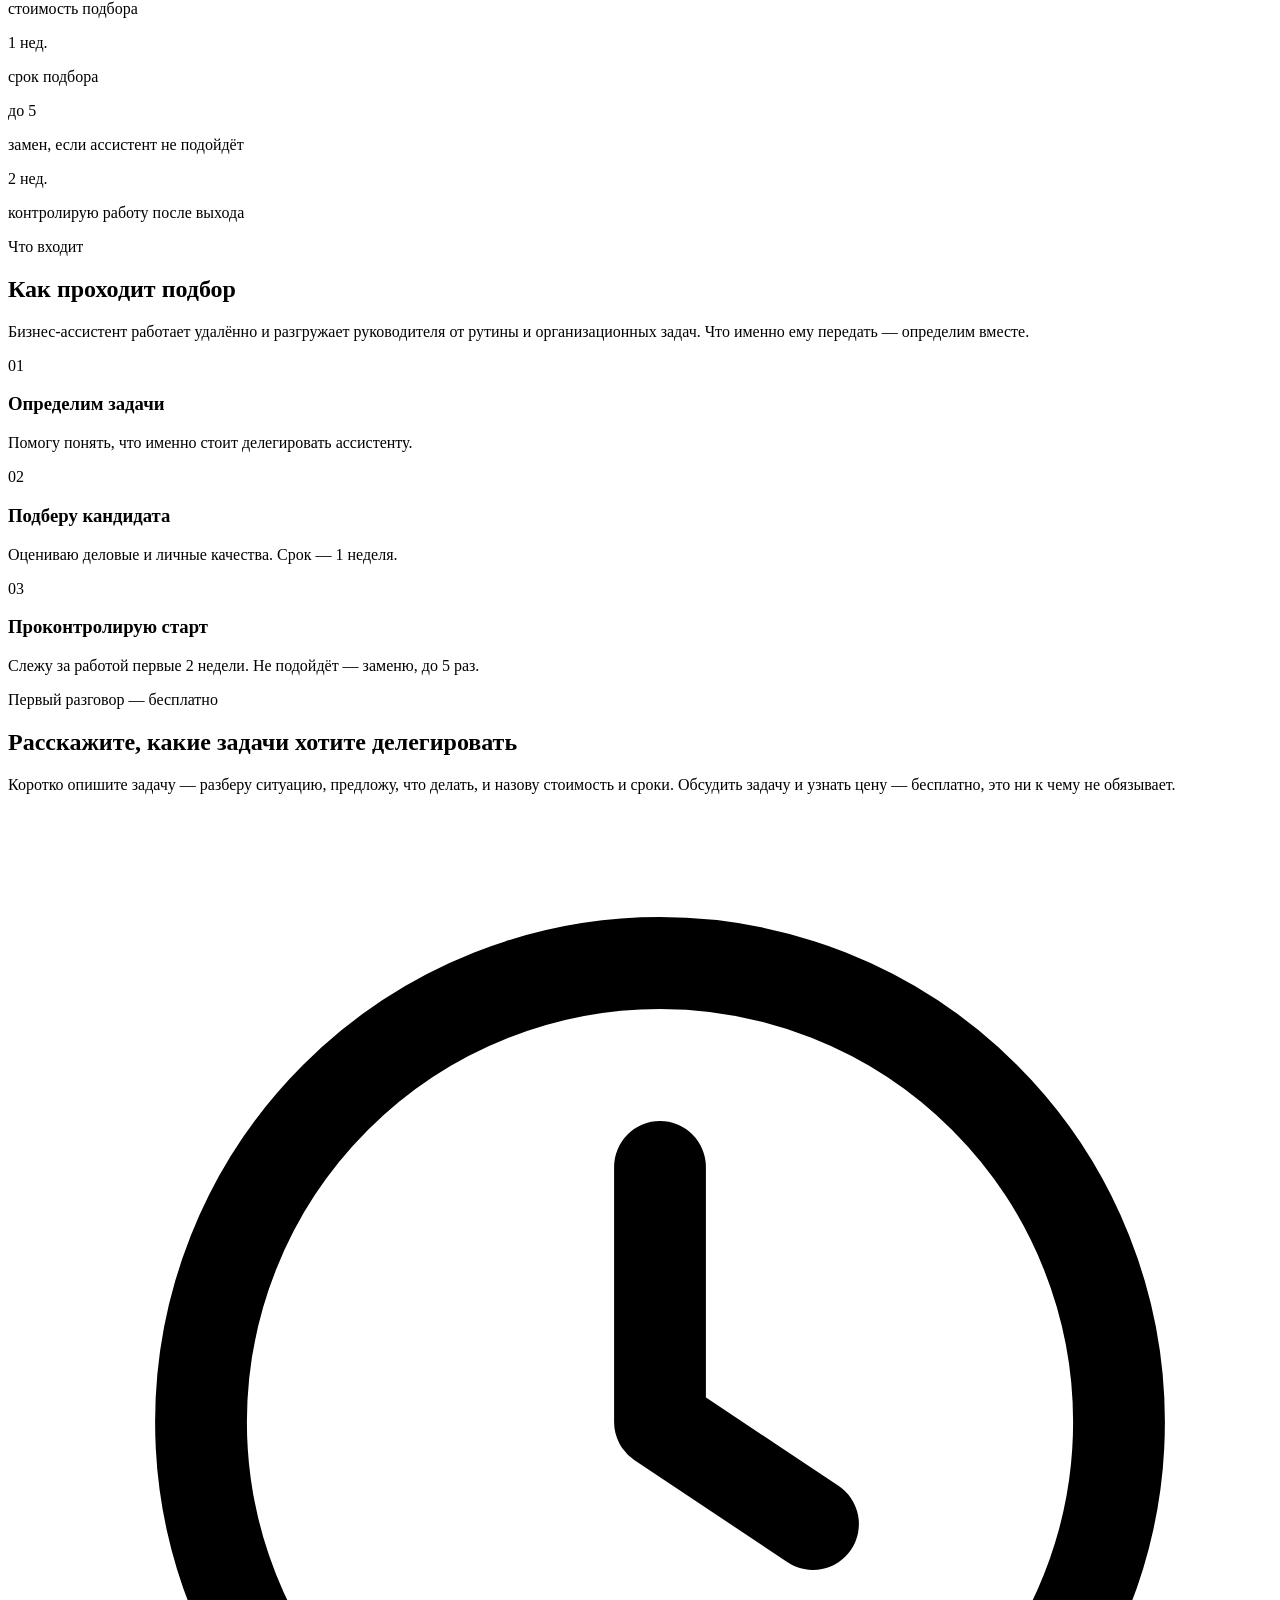
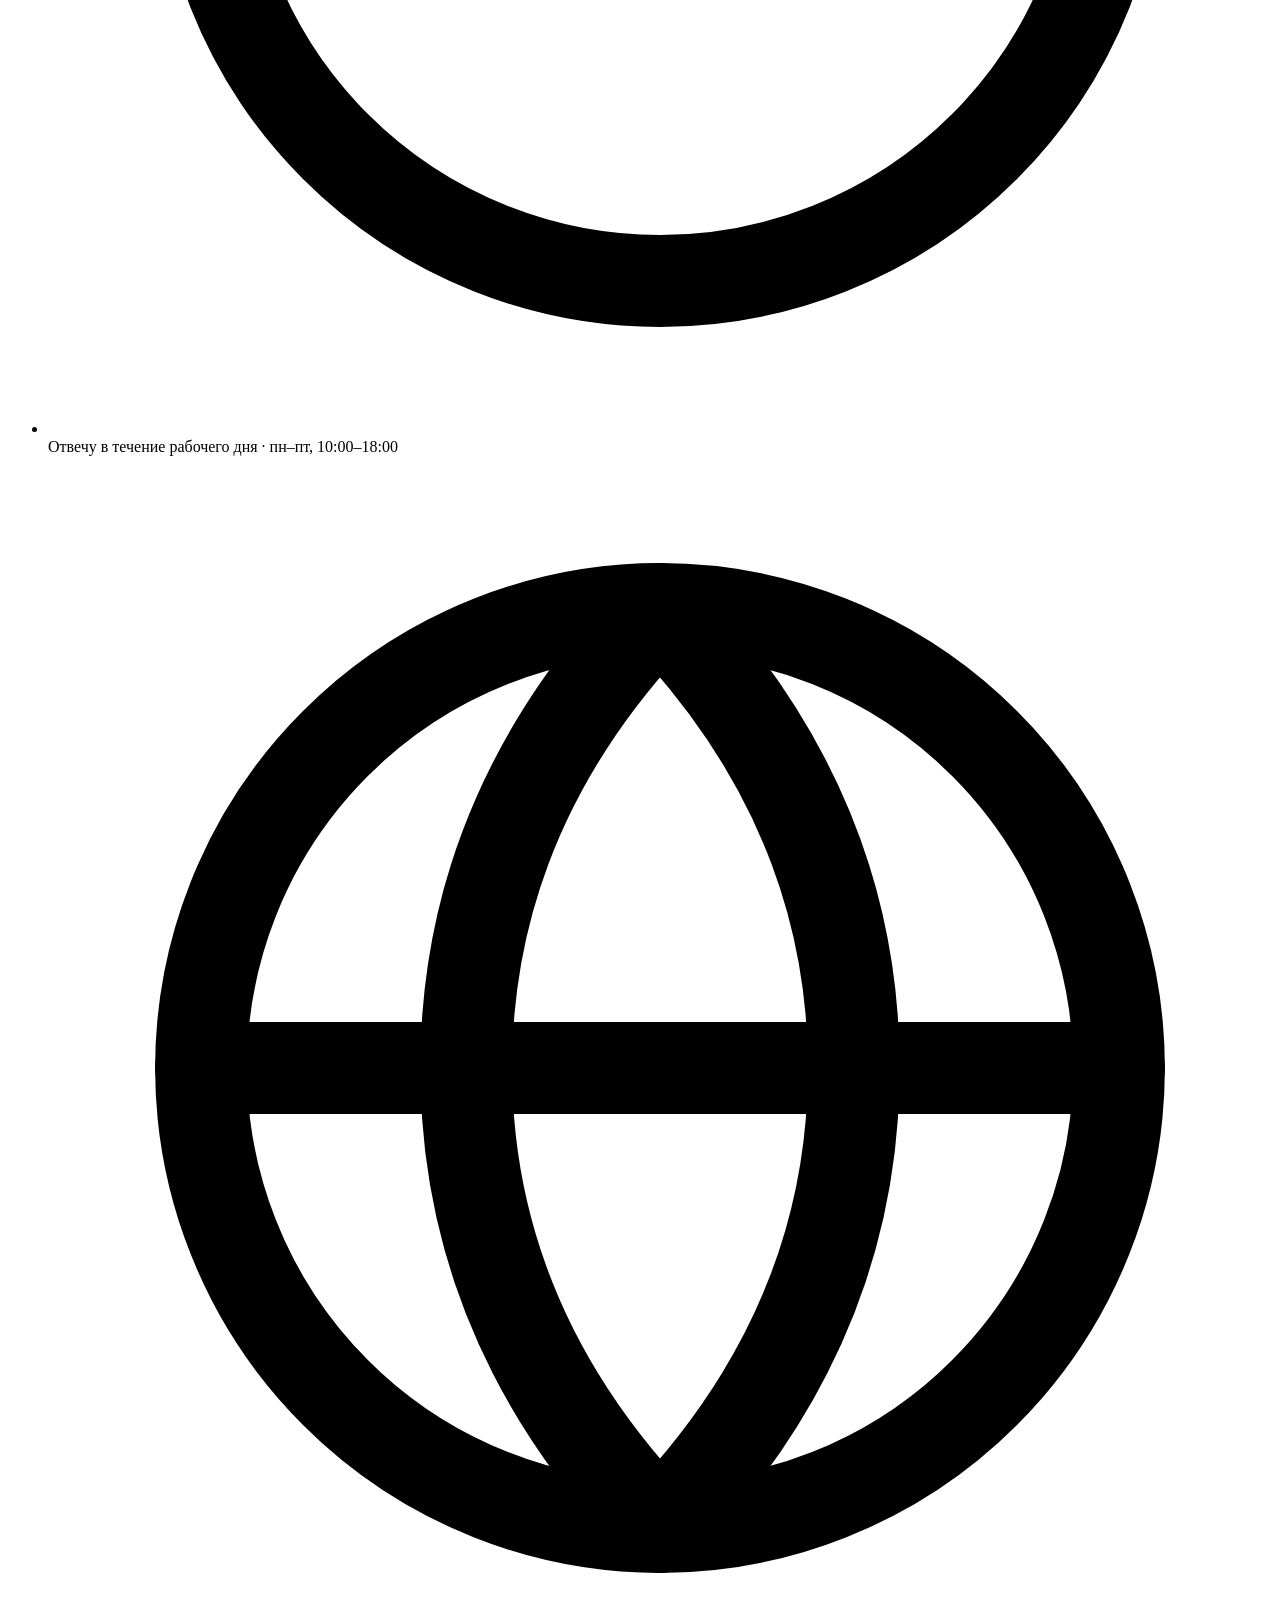
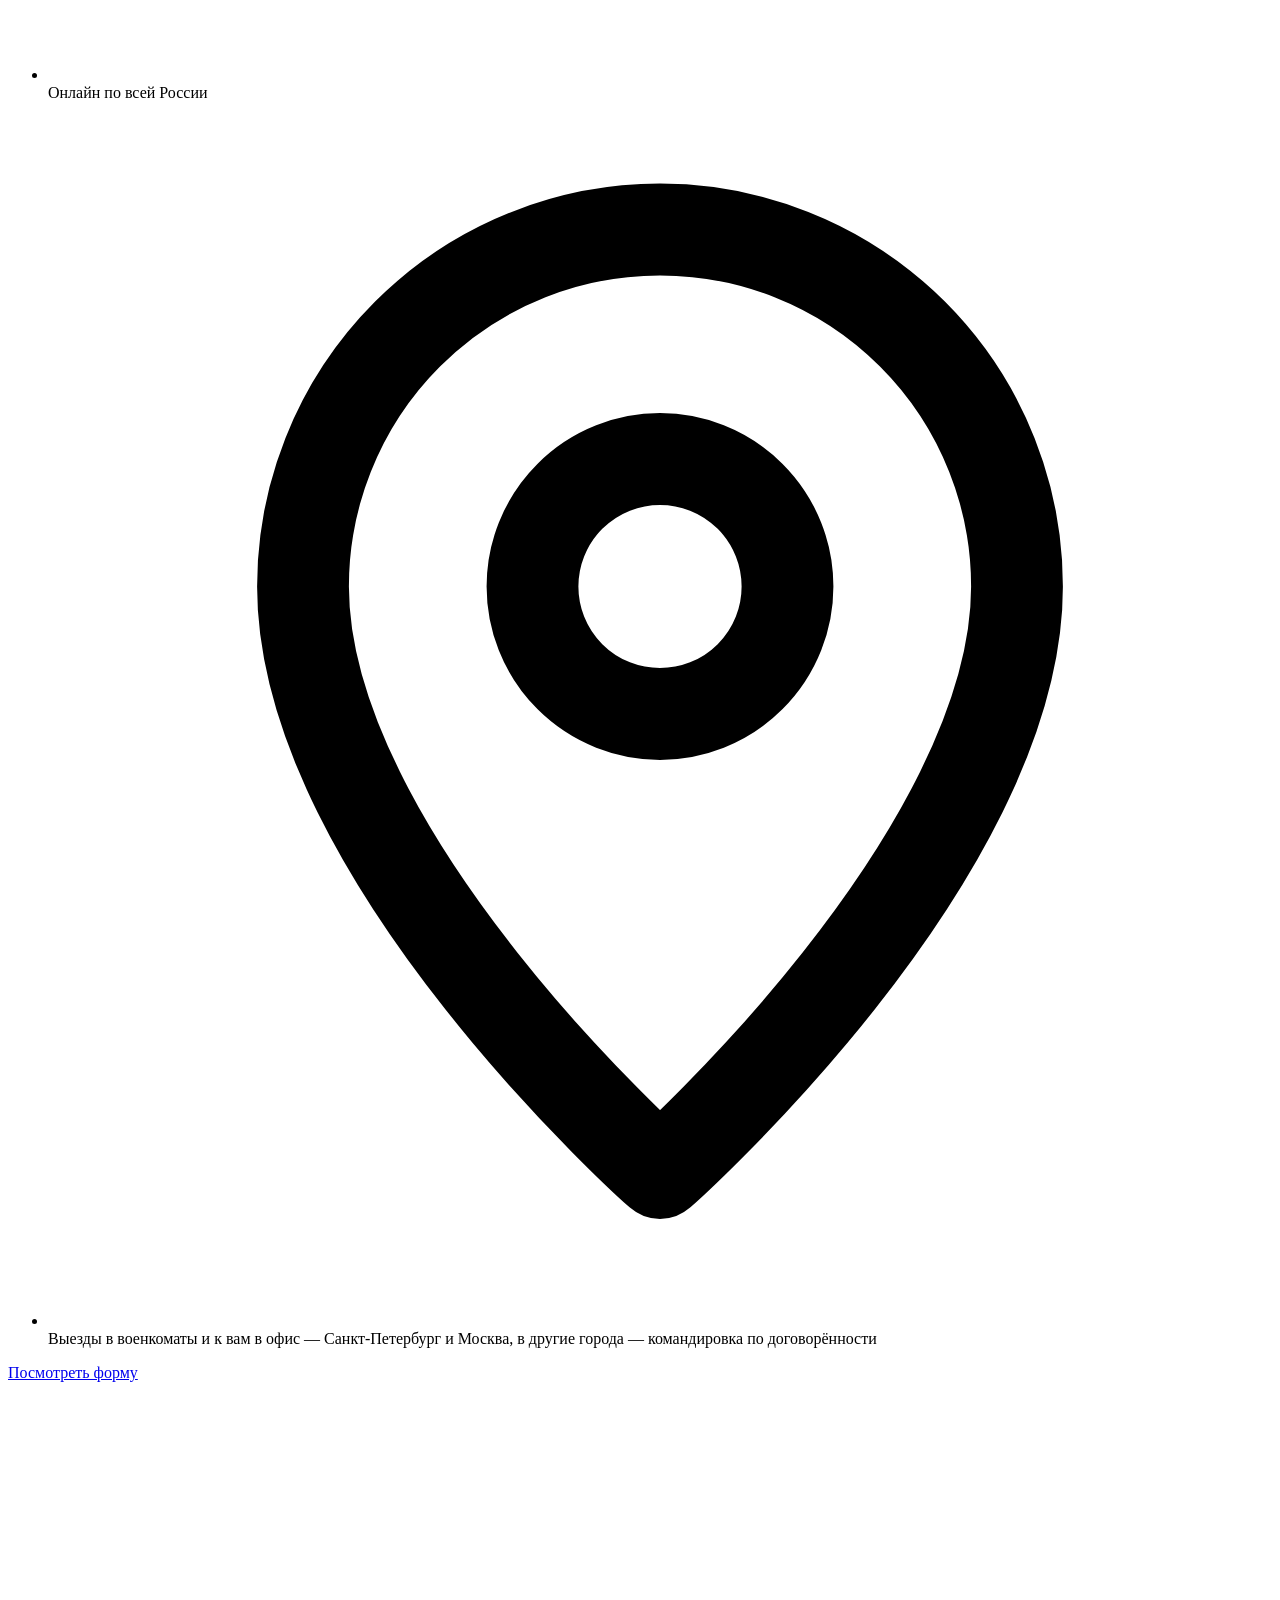
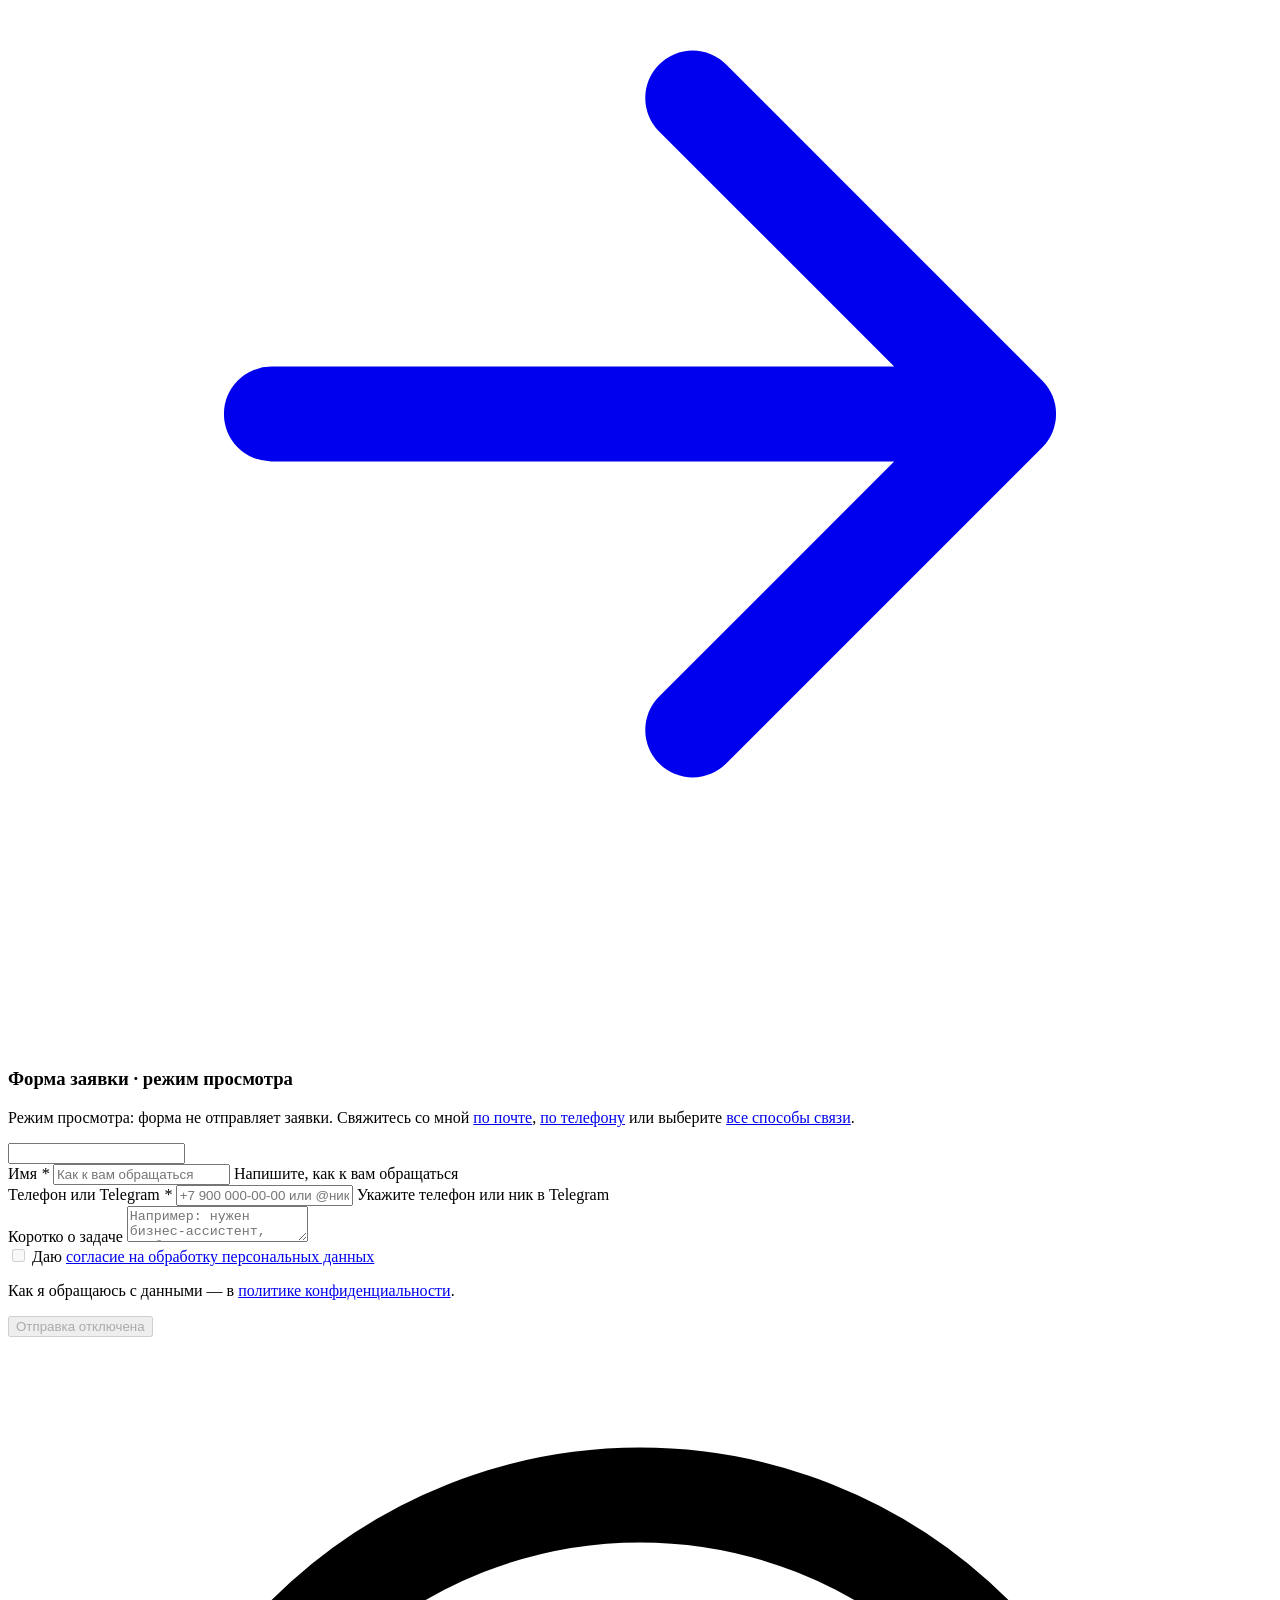
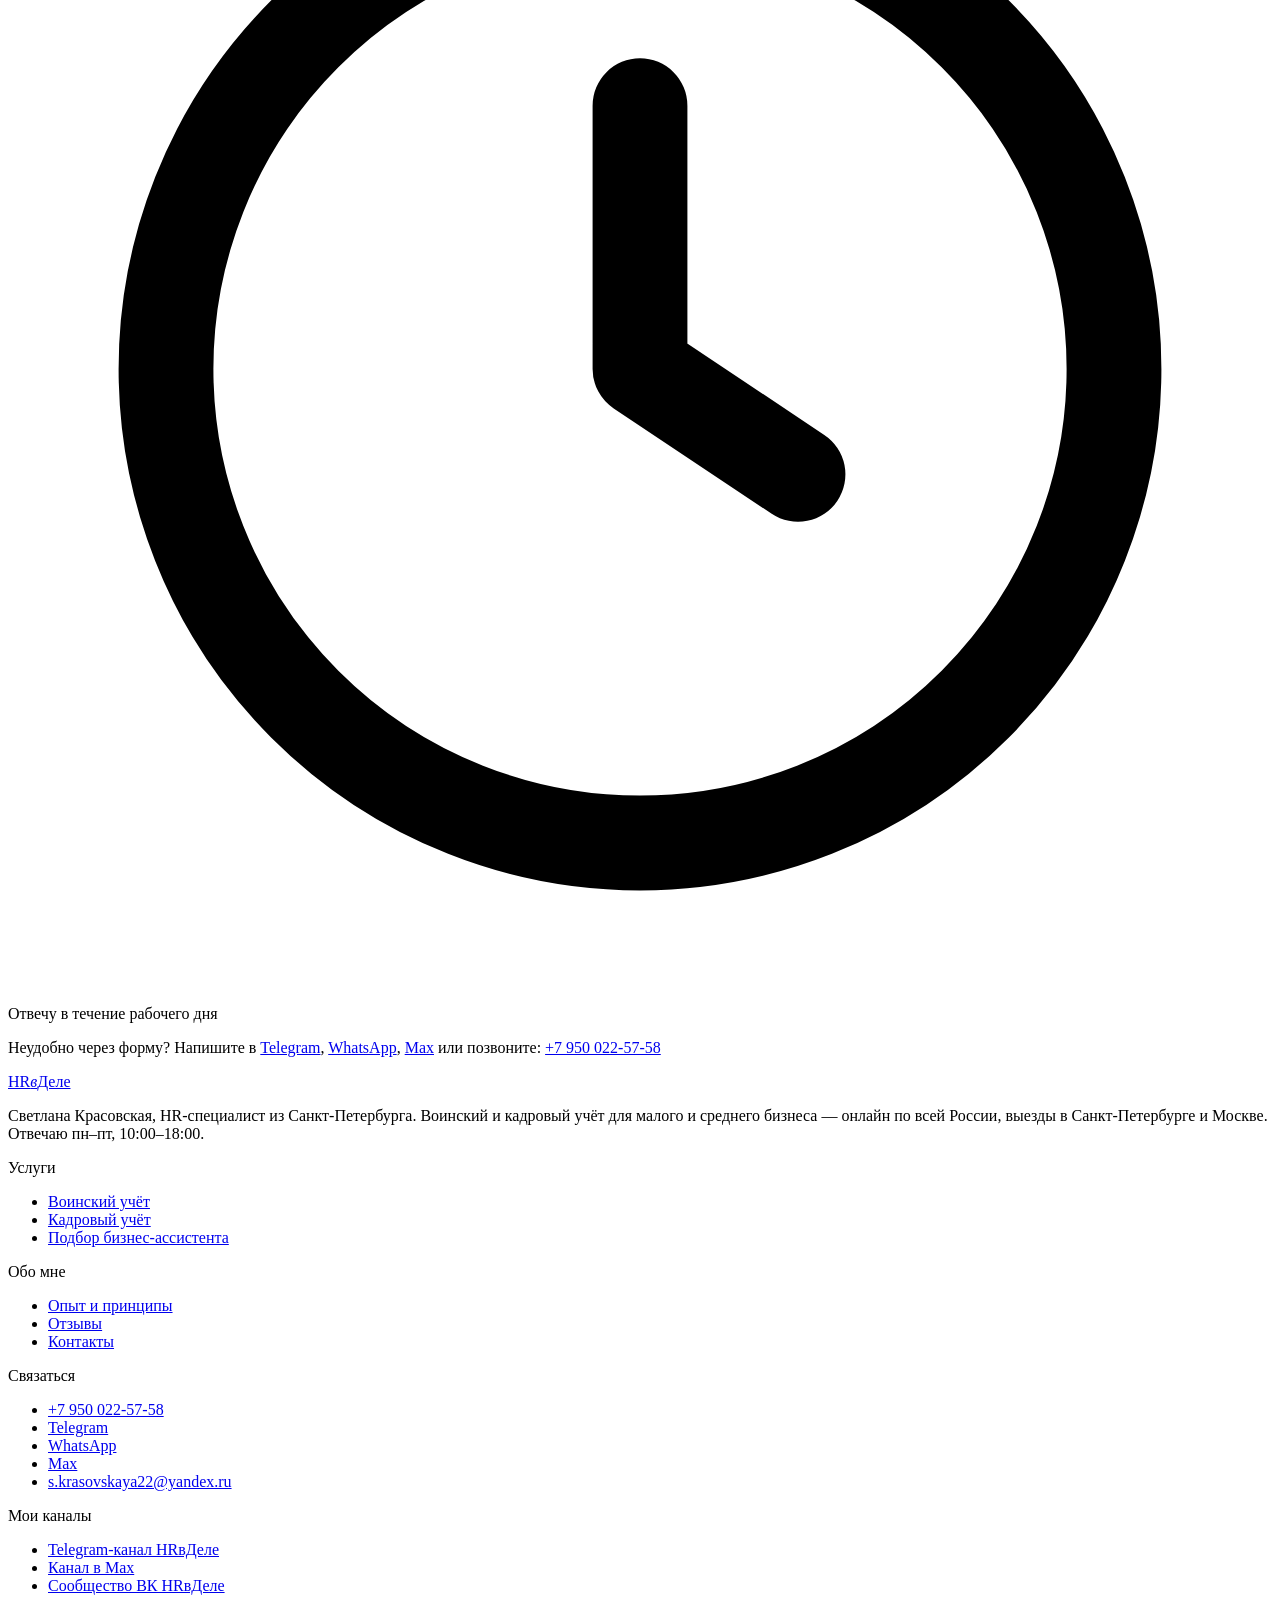
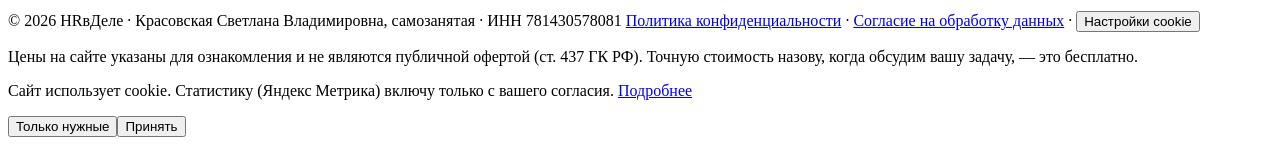
==== commit 55a089a7: "Обновление копии сайта" ====
--- a/assistenty/index.html
+++ b/assistenty/index.html
@@ -27,12 +27,12 @@
 <link rel="manifest" href="/hrvdele/site.webmanifest">
 <link rel="preload" href="/hrvdele/fonts/inter-tight-cyrillic.woff2" as="font" type="font/woff2" crossorigin>
 <link rel="preload" href="/hrvdele/fonts/unbounded-cyrillic.woff2" as="font" type="font/woff2" crossorigin>
-<link rel="stylesheet" href="/hrvdele/css/style.css?v=f4230e92">
+<link rel="stylesheet" href="/hrvdele/css/style.css?v=07021721">
 <script type="application/ld+json">{"@context": "https://schema.org", "@graph": [{"@type": "ProfessionalService", "@id": "https://michaelchumakov2007.github.io/hrvdele/#business", "name": "HRвДеле", "description": "Воинский и кадровый учёт для малого и среднего бизнеса. С 2006 года в сфере управления персоналом.", "url": "https://michaelchumakov2007.github.io/hrvdele/", "image": "https://michaelchumakov2007.github.io/hrvdele/img/og.jpg", "logo": "https://michaelchumakov2007.github.io/hrvdele/img/icon-512.png", "telephone": "+79500225758", "email": "s.krasovskaya22@yandex.ru", "priceRange": "от 1 000 ₽", "address": {"@type": "PostalAddress", "addressLocality": "Санкт-Петербург", "addressCountry": "RU"}, "areaServed": [{"@type": "City", "name": "Санкт-Петербург"}, {"@type": "City", "name": "Москва"}, {"@type": "Country", "name": "Россия"}], "openingHoursSpecification": {"@type": "OpeningHoursSpecification", "opens": "10:00", "closes": "18:00", "dayOfWeek": ["Monday", "Tuesday", "Wednesday", "Thursday", "Friday"]}, "founder": {"@type": "Person", "@id": "https://michaelchumakov2007.github.io/hrvdele/#svetlana", "name": "Светлана Красовская", "jobTitle": "HR-специалист", "image": "https://michaelchumakov2007.github.io/hrvdele/img/svetlana-main.webp"}, "sameAs": ["https://t.me/HRkrasovskaya", "https://vk.ru/hrvdele"]}, {"@type": "BreadcrumbList", "itemListElement": [{"@type": "ListItem", "position": 1, "name": "Главная", "item": "https://michaelchumakov2007.github.io/hrvdele/"}, {"@type": "ListItem", "position": 2, "name": "Бизнес-ассистент", "item": "https://michaelchumakov2007.github.io/hrvdele/assistenty/"}]}, {"@type": "Service", "name": "Подбор бизнес-ассистента", "serviceType": "Подбор персонала", "url": "https://michaelchumakov2007.github.io/hrvdele/assistenty/", "description": "Подберу онлайн бизнес-ассистента, который разгрузит вас от рутины. Срок — 1 неделя, замена до 5 раз, контроль первые 2 недели. От 5 000 ₽.", "provider": {"@id": "https://michaelchumakov2007.github.io/hrvdele/#business"}, "areaServed": "RU", "offers": {"@type": "Offer", "price": 5000, "priceCurrency": "RUB", "priceSpecification": {"@type": "PriceSpecification", "minPrice": 5000, "priceCurrency": "RUB"}}}]}</script>
 <script>window.HR_METRIKA = 113106457; window.HR_BASE = "/hrvdele/";</script>
 </head>
 <body>
-<a class="sr-only" href="#main">Перейти к содержимому</a>
+<a class="sr-only" href="#main">Перейти к содержимому</a>
 <header class="header wrap">
   <div class="header__bar">
     <a class="logo" href="/hrvdele/" aria-label="HRвДеле, Светлана Красовская — на главную"><span class="logo__word">HR<i>в</i>Деле</span><span class="logo__name">Светлана Красовская</span></a>
@@ -52,7 +52,7 @@
   <div class="card hero__text rv-in">
     <span class="tag">Подбор бизнес-ассистента</span>
     <h1>Подберу онлайн бизнес-ассистента за <span class="mark">1&nbsp;неделю</span></h1>
-    <p class="lead">Помогу понять, какие задачи делегировать, найду бизнес-ассистента по деловым и личным качествам и проконтролирую его работу первые 2 недели. Не подойдёт — заменю.</p>
+    <p class="lead">Помогу понять, какие задачи делегировать, найду бизнес-ассистента по деловым и личным качествам и проконтролирую его работу первые 2 недели. Не подойдёт — заменю.</p>
     <div class="btns">
       <a class="btn btn--primary" href="#lead" data-service="Подбор бизнес-ассистента">Заказать подбор</a>
       <a class="btn btn--ghost" href="#kogo">Как проходит подбор <svg viewBox="0 0 24 24" fill="none" stroke="currentColor" stroke-width="1.8" stroke-linecap="round" stroke-linejoin="round" aria-hidden="true"><path d="M12 5v14M6 13l6 6 6-6"/></svg></a>
@@ -60,60 +60,61 @@
   </div>
   <div class="photo-card photo-card--hero rv-in">
     <img src="/hrvdele/img/laptop.webp" width="832" height="1248" alt="Работа онлайн за ноутбуком" fetchpriority="high">
-    <div class="badge badge--top"><div><b>от 5 000 ₽</b><small>стоимость подбора</small></div></div>
+    <div class="badge badge--top"><div><b>от 5 000 ₽</b><small>стоимость подбора</small></div></div>
   </div>
 </section>
 
 <section class="section card stats stats--4" aria-label="Условия">
-  <div class="stat"><div class="stat__num">от 5 000 ₽</div><p>стоимость подбора</p></div>
-  <div class="stat"><div class="stat__num">1 нед.</div><p>срок подбора</p></div>
-  <div class="stat"><div class="stat__num">до 5</div><p>замен, если ассистент не подойдёт</p></div>
-  <div class="stat"><div class="stat__num">2 нед.</div><p>контролирую работу после выхода</p></div>
+  <div class="stat"><div class="stat__num">от 5 000 ₽</div><p>стоимость подбора</p></div>
+  <div class="stat"><div class="stat__num">1 нед.</div><p>срок подбора</p></div>
+  <div class="stat"><div class="stat__num">до 5</div><p>замен, если ассистент не подойдёт</p></div>
+  <div class="stat"><div class="stat__num">2 нед.</div><p>контролирую работу после выхода</p></div>
 </section>
 
 
 <section class="section--space" id="kogo">
-  <div class="sec-head rv-in"><div><span class="tag">Что входит</span><h2 class="h-sec">Как проходит подбор</h2></div><p class="lead">Бизнес-ассистент работает удалённо и разгружает руководителя от рутины и организационных задач. Что именно ему передать — определим вместе.</p></div>
+  <div class="sec-head rv-in"><div><span class="tag">Что входит</span><h2 class="h-sec">Как проходит подбор</h2></div><p class="lead">Бизнес-ассистент работает удалённо и разгружает руководителя от рутины и организационных задач. Что именно ему передать — определим вместе.</p></div>
   <div class="card grid g3 steps rv-in">
     <div class="step"><div class="step__n">01</div><h3>Определим задачи</h3><p>Помогу понять, что именно стоит делегировать ассистенту.</p></div>
-    <div class="step"><div class="step__n">02</div><h3>Подберу кандидата</h3><p>Оцениваю деловые и личные качества. Срок — 1 неделя.</p></div>
-    <div class="step"><div class="step__n">03</div><h3>Проконтролирую старт</h3><p>Слежу за работой первые 2 недели. Не подойдёт — заменю, до 5 раз.</p></div>
+    <div class="step"><div class="step__n">02</div><h3>Подберу кандидата</h3><p>Оцениваю деловые и личные качества. Срок — 1 неделя.</p></div>
+    <div class="step"><div class="step__n">03</div><h3>Проконтролирую старт</h3><p>Слежу за работой первые 2 недели. Не подойдёт — заменю, до 5 раз.</p></div>
   </div>
 </section>
 
 <section class="section--space lead-grid" id="lead">
   <div class="card card--blue lead-info rv-in">
-    <span class="tag">Первый разговор — бесплатно</span>
+    <span class="tag">Первый разговор — бесплатно</span>
     <h2 class="h-sec">Расскажите, какие задачи хотите делегировать</h2>
-    <p class="lead">Коротко опишите задачу — разберу ситуацию, предложу, что делать, и назову стоимость и сроки. Обсудить задачу и узнать цену — бесплатно, это ни к чему не обязывает.</p>
+    <p class="lead">Коротко опишите задачу — разберу ситуацию, предложу, что делать, и назову стоимость и сроки. Обсудить задачу и узнать цену — бесплатно, это ни к чему не обязывает.</p>
     <ul class="lead-info__list">
-      <li><svg viewBox="0 0 24 24" fill="none" stroke="currentColor" stroke-width="1.8" stroke-linecap="round" stroke-linejoin="round" aria-hidden="true"><circle cx="12" cy="12" r="9"/><path d="M12 7v5l3 2"/></svg><span>Отвечу в течение рабочего дня · пн–пт, 10:00–18:00</span></li>
-      <li><svg viewBox="0 0 24 24" fill="none" stroke="currentColor" stroke-width="1.8" stroke-linecap="round" stroke-linejoin="round" aria-hidden="true"><circle cx="12" cy="12" r="9"/><path d="M3 12h18M12 3c2.5 2.6 3.8 5.6 3.8 9s-1.3 6.4-3.8 9c-2.5-2.6-3.8-5.6-3.8-9S9.5 5.6 12 3z"/></svg><span>Онлайн по всей России</span></li>
-      <li><svg viewBox="0 0 24 24" fill="none" stroke="currentColor" stroke-width="1.8" stroke-linecap="round" stroke-linejoin="round" aria-hidden="true"><path d="M12 21s-7-6.2-7-11.5a7 7 0 0114 0C19 14.8 12 21 12 21z"/><circle cx="12" cy="9.5" r="2.5"/></svg><span>Выезды в военкоматы и к вам в офис — Санкт-Петербург и Москва, в другие города — командировка по договорённости</span></li>
+      <li><svg viewBox="0 0 24 24" fill="none" stroke="currentColor" stroke-width="1.8" stroke-linecap="round" stroke-linejoin="round" aria-hidden="true"><circle cx="12" cy="12" r="9"/><path d="M12 7v5l3 2"/></svg><span>Отвечу в течение рабочего дня · пн–пт, 10:00–18:00</span></li>
+      <li><svg viewBox="0 0 24 24" fill="none" stroke="currentColor" stroke-width="1.8" stroke-linecap="round" stroke-linejoin="round" aria-hidden="true"><circle cx="12" cy="12" r="9"/><path d="M3 12h18M12 3c2.5 2.6 3.8 5.6 3.8 9s-1.3 6.4-3.8 9c-2.5-2.6-3.8-5.6-3.8-9S9.5 5.6 12 3z"/></svg><span>Онлайн по всей России</span></li>
+      <li><svg viewBox="0 0 24 24" fill="none" stroke="currentColor" stroke-width="1.8" stroke-linecap="round" stroke-linejoin="round" aria-hidden="true"><path d="M12 21s-7-6.2-7-11.5a7 7 0 0114 0C19 14.8 12 21 12 21z"/><circle cx="12" cy="9.5" r="2.5"/></svg><span>Выезды в военкоматы и к вам в офис — Санкт-Петербург и Москва, в другие города — командировка по договорённости</span></li>
     </ul>
-    <a class="lead-info__go" href="#lead-form">Заполнить заявку — 1 минута <svg viewBox="0 0 24 24" fill="none" stroke="currentColor" stroke-width="1.8" stroke-linecap="round" stroke-linejoin="round" aria-hidden="true"><path d="M5 12h14M13 6l6 6-6 6"/></svg></a>
+    <a class="lead-info__go" href="#lead-form">Посмотреть форму <svg viewBox="0 0 24 24" fill="none" stroke="currentColor" stroke-width="1.8" stroke-linecap="round" stroke-linejoin="round" aria-hidden="true"><path d="M5 12h14M13 6l6 6-6 6"/></svg></a>
   </div>
   <div class="card rv-in" id="lead-form">
     <form class="form" method="post" data-lead novalidate>
-      <h3>Оставьте заявку</h3>
+      <h3>Форма заявки · режим просмотра</h3>
+      <p class="form-demo" role="note">Режим просмотра: форма не отправляет заявки. Свяжитесь со мной <a href="mailto:s.krasovskaya22@yandex.ru">по почте</a>, <a href="tel:+79500225758">по телефону</a> или выберите <a href="/hrvdele/kontakty/">все способы связи</a>.</p>
       <input type="hidden" name="service" value="Подбор бизнес-ассистента">
       <input class="hp" type="text" name="website" tabindex="-1" autocomplete="off" aria-hidden="true">
       <div class="field"><label for="f-name">Имя <em>*</em></label>
-        <input id="f-name" name="name" maxlength="100" autocomplete="name" placeholder="Как к вам обращаться" data-req>
-        <span class="field__err">Напишите, как к вам обращаться</span></div>
-      <div class="field"><label for="f-contact">Телефон или Telegram <em>*</em></label>
-        <input id="f-contact" name="contact" maxlength="100" autocomplete="tel" inputmode="text" placeholder="+7 900 000-00-00 или @ник" data-req>
-        <span class="field__err">Укажите телефон или ник в Telegram</span></div>
-      <div class="field"><label for="f-msg">Коротко о задаче</label>
-        <textarea id="f-msg" name="message" maxlength="3000" placeholder="Например: нужен бизнес-ассистент, чтобы разгрузить меня от рутины"></textarea></div>
-      <label class="consent"><input type="checkbox" name="consent" value="yes">
-        <span>Даю <a href="/hrvdele/soglasie/" target="_blank">согласие на обработку персональных данных</a></span></label>
-      <p class="consent__note">Как я обращаюсь с данными — в <a href="/hrvdele/politika/" target="_blank">политике конфиденциальности</a>.</p>
+        <input id="f-name" name="name" maxlength="100" autocomplete="name" placeholder="Как к вам обращаться" data-req readonly>
+        <span class="field__err">Напишите, как к вам обращаться</span></div>
+      <div class="field"><label for="f-contact">Телефон или Telegram <em>*</em></label>
+        <input id="f-contact" name="contact" maxlength="100" autocomplete="tel" inputmode="text" placeholder="+7 900 000-00-00 или @ник" data-req readonly>
+        <span class="field__err">Укажите телефон или ник в Telegram</span></div>
+      <div class="field"><label for="f-msg">Коротко о задаче</label>
+        <textarea id="f-msg" name="message" maxlength="3000" placeholder="Например: нужен бизнес-ассистент, чтобы разгрузить меня от рутины" readonly></textarea></div>
+      <label class="consent"><input type="checkbox" name="consent" value="yes" disabled>
+        <span>Даю <a href="/hrvdele/soglasie/" target="_blank">согласие на обработку персональных данных</a></span></label>
+      <p class="consent__note">Как я обращаюсь с данными — в <a href="/hrvdele/politika/" target="_blank">политике конфиденциальности</a>.</p>
       <div class="form__foot">
-        <button class="btn btn--primary" type="submit">Отправить заявку</button>
-        <span class="form__time"><svg viewBox="0 0 24 24" fill="none" stroke="currentColor" stroke-width="1.8" stroke-linecap="round" stroke-linejoin="round" aria-hidden="true"><circle cx="12" cy="12" r="9"/><path d="M12 7v5l3 2"/></svg>Отвечу в течение рабочего дня</span>
+        <button class="btn btn--primary" type="submit" disabled>Отправка отключена</button>
+        <span class="form__time"><svg viewBox="0 0 24 24" fill="none" stroke="currentColor" stroke-width="1.8" stroke-linecap="round" stroke-linejoin="round" aria-hidden="true"><circle cx="12" cy="12" r="9"/><path d="M12 7v5l3 2"/></svg>Отвечу в течение рабочего дня</span>
       </div>
-      <p class="form__alt">Неудобно через форму? Напишите в <a href="https://t.me/skrasovskaya" target="_blank" rel="noopener">Telegram</a>, <a href="https://wa.me/79500225758" target="_blank" rel="noopener">WhatsApp</a>, <a href="https://max.ru/u/f9LHodD0cOKDe8p-BAQKFmhq5REtlFCvZ8sHeIrnii5yKYsLi0zTx-HVUyc" target="_blank" rel="noopener">Max</a> или позвоните: <a href="tel:+79500225758">+7 950 022-57-58</a></p>
+      <p class="form__alt">Неудобно через форму? Напишите в <a href="https://t.me/skrasovskaya" target="_blank" rel="noopener">Telegram</a>, <a href="https://wa.me/79500225758" target="_blank" rel="noopener">WhatsApp</a>, <a href="https://max.ru/u/f9LHodD0cOKDe8p-BAQKFmhq5REtlFCvZ8sHeIrnii5yKYsLi0zTx-HVUyc" target="_blank" rel="noopener">Max</a> или позвоните: <a href="tel:+79500225758">+7 950 022-57-58</a></p>
     </form>
   </div>
 </section>
@@ -121,37 +122,37 @@
 </main>
 <footer class="footer wrap">
   <div class="card footer__card">
-    <div class="footer__about"><a class="logo" href="/hrvdele/"><span class="logo__word">HR<i>в</i>Деле</span><span class="logo__name">Светлана Красовская</span></a>
-      <p>Светлана Красовская, HR-специалист из Санкт-Петербурга. Воинский и кадровый учёт для малого и среднего бизнеса — онлайн по всей России, выезды в Санкт-Петербурге и Москве. Отвечаю пн–пт, 10:00–18:00.</p></div>
+    <div class="footer__about"><a class="logo" href="/hrvdele/"><span class="logo__word">HR<i>в</i>Деле</span></a>
+      <p>Светлана Красовская, HR-специалист из Санкт-Петербурга. Воинский и кадровый учёт для малого и среднего бизнеса — онлайн по всей России, выезды в Санкт-Петербурге и Москве. Отвечаю пн–пт, 10:00–18:00.</p></div>
     <div><p class="footer__h">Услуги</p><ul>
       <li><a href="/hrvdele/voinskiy-uchet/">Воинский учёт</a></li>
       <li><a href="/hrvdele/kadrovyy-uchet/">Кадровый учёт</a></li>
       <li><a href="/hrvdele/assistenty/">Подбор бизнес-ассистента</a></li></ul></div>
     <div><p class="footer__h">Обо мне</p><ul>
-      <li><a href="/hrvdele/obo-mne/">Опыт и принципы</a></li>
+      <li><a href="/hrvdele/obo-mne/">Опыт и принципы</a></li>
       <li><a href="/hrvdele/#otzyvy">Отзывы</a></li>
       <li><a href="/hrvdele/kontakty/">Контакты</a></li></ul></div>
     <div><p class="footer__h">Связаться</p><ul>
-      <li><a href="tel:+79500225758">+7 950 022-57-58</a></li>
+      <li><a href="tel:+79500225758">+7 950 022-57-58</a></li>
       <li><a href="https://t.me/skrasovskaya" target="_blank" rel="noopener">Telegram</a></li>
       <li><a href="https://wa.me/79500225758" target="_blank" rel="noopener">WhatsApp</a></li>
       <li><a href="https://max.ru/u/f9LHodD0cOKDe8p-BAQKFmhq5REtlFCvZ8sHeIrnii5yKYsLi0zTx-HVUyc" target="_blank" rel="noopener">Max</a></li>
       <li><a href="mailto:s.krasovskaya22@yandex.ru">s.krasovskaya22@yandex.ru</a></li></ul></div>
     <div><p class="footer__h">Мои каналы</p><ul>
       <li><a href="https://t.me/HRkrasovskaya" target="_blank" rel="noopener">Telegram-канал HRвДеле</a></li>
-      <li><a href="https://max.ru/se13604123_biz" target="_blank" rel="noopener">Канал в Max</a></li>
+      <li><a href="https://max.ru/se13604123_biz" target="_blank" rel="noopener">Канал в Max</a></li>
       <li><a href="https://vk.ru/hrvdele" target="_blank" rel="noopener">Сообщество ВК HRвДеле</a></li></ul></div>
   </div>
   <div class="footer__bottom">
     <span>© <span data-year>2026</span> HRвДеле · Красовская Светлана Владимировна, самозанятая · ИНН 781430578081</span>
-    <span><a href="/hrvdele/politika/">Политика конфиденциальности</a> · <a href="/hrvdele/soglasie/">Согласие на обработку данных</a> · <button class="foot-cookie" type="button" data-cookie-reset>Настройки cookie</button></span>
+    <span><a href="/hrvdele/politika/">Политика конфиденциальности</a> · <a href="/hrvdele/soglasie/">Согласие на обработку данных</a> · <button class="foot-cookie" type="button" data-cookie-reset>Настройки cookie</button></span>
   </div>
-  <p class="footer__note">Цены на сайте указаны для ознакомления и не являются публичной офертой (ст. 437 ГК РФ). Точную стоимость назову, когда обсудим вашу задачу, — это бесплатно.</p>
+  <p class="footer__note">Цены на сайте указаны для ознакомления и не являются публичной офертой (ст. 437 ГК РФ). Точную стоимость назову, когда обсудим вашу задачу, — это бесплатно.</p>
 </footer>
 <div class="cookie" role="region" aria-label="Cookie">
-  <p>Сайт использует cookie. Статистику (Яндекс Метрика) включу только с вашего согласия. <a href="/hrvdele/politika/">Подробнее</a></p>
+  <p>Сайт использует cookie. Статистику (Яндекс Метрика) включу только с вашего согласия. <a href="/hrvdele/politika/">Подробнее</a></p>
   <div class="cookie__btns"><button class="btn btn--ghost" type="button" data-cookie="necessary">Только нужные</button><button class="btn btn--primary" type="button" data-cookie="all">Принять</button></div>
 </div>
-<script src="/hrvdele/js/app.js?v=71c58ed6" defer></script>
+<script src="/hrvdele/js/app.js?v=1d3fee40" defer></script>
 </body>
 </html>
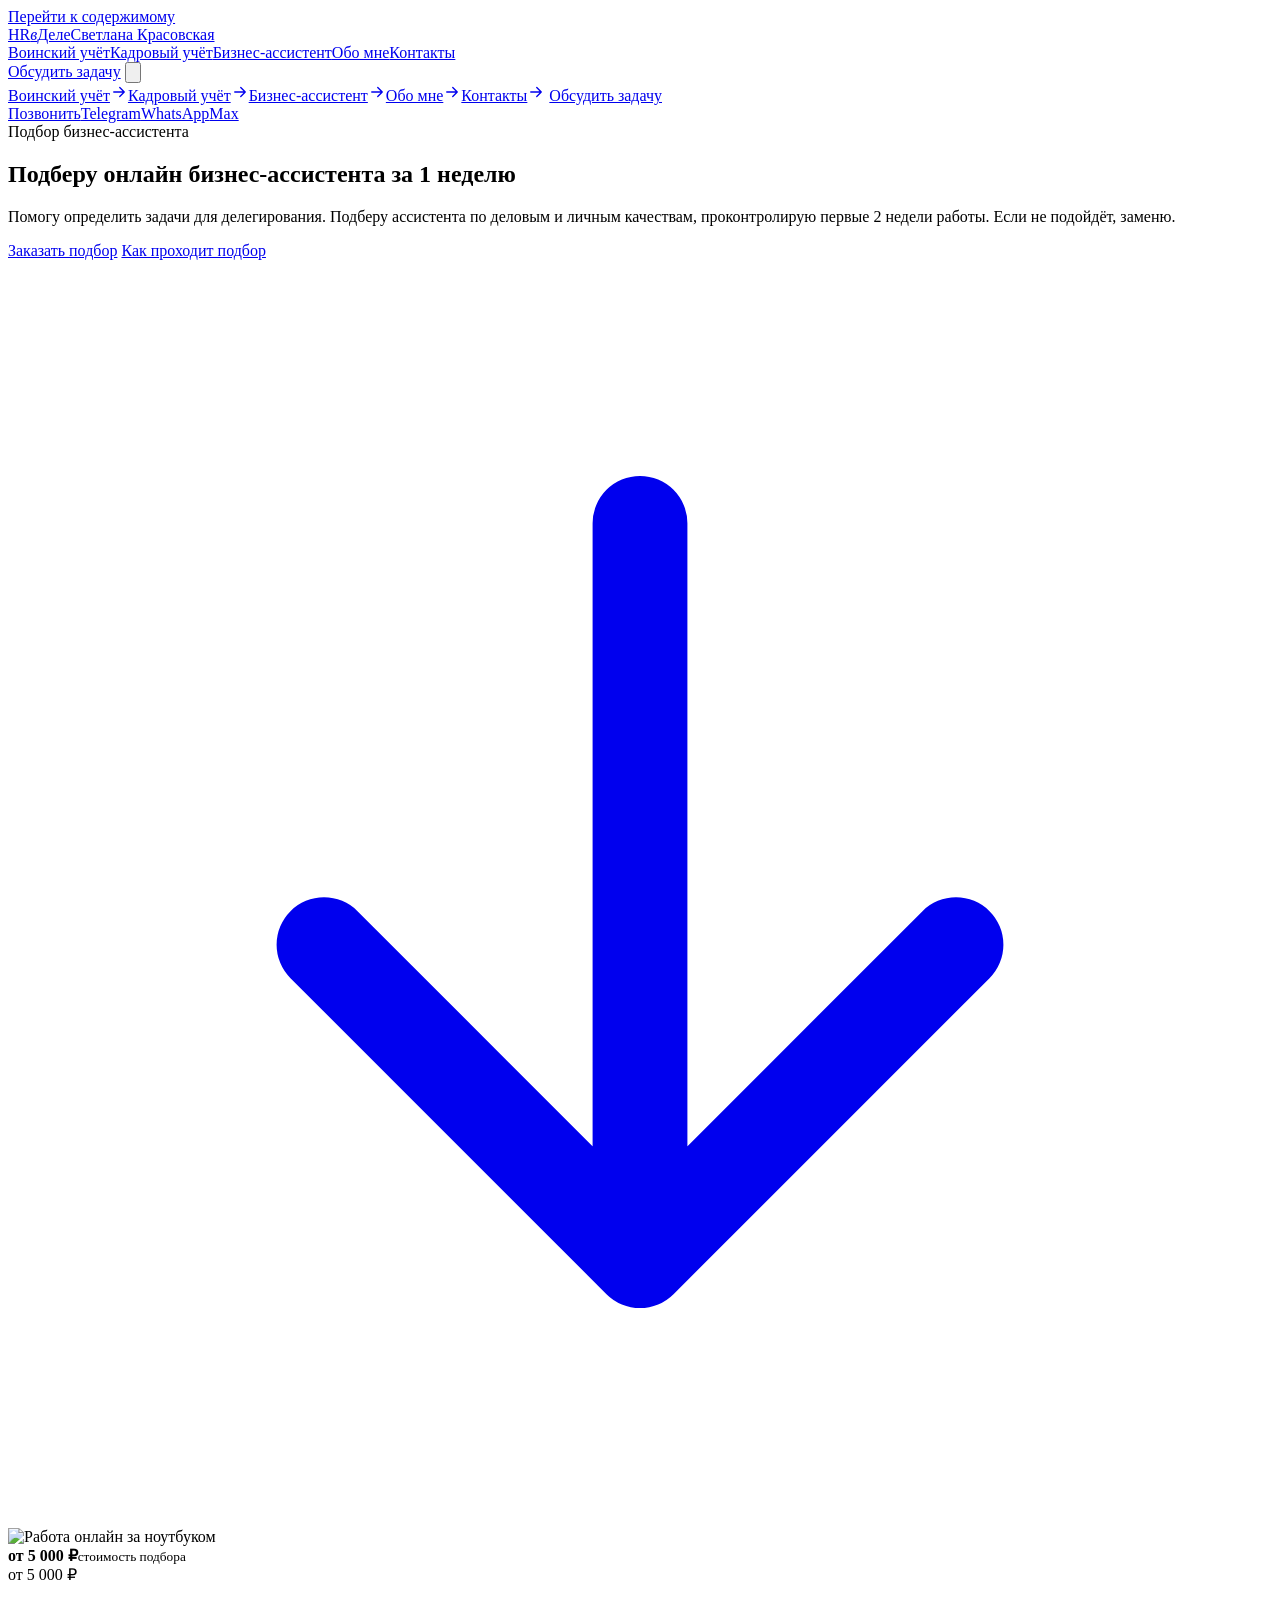
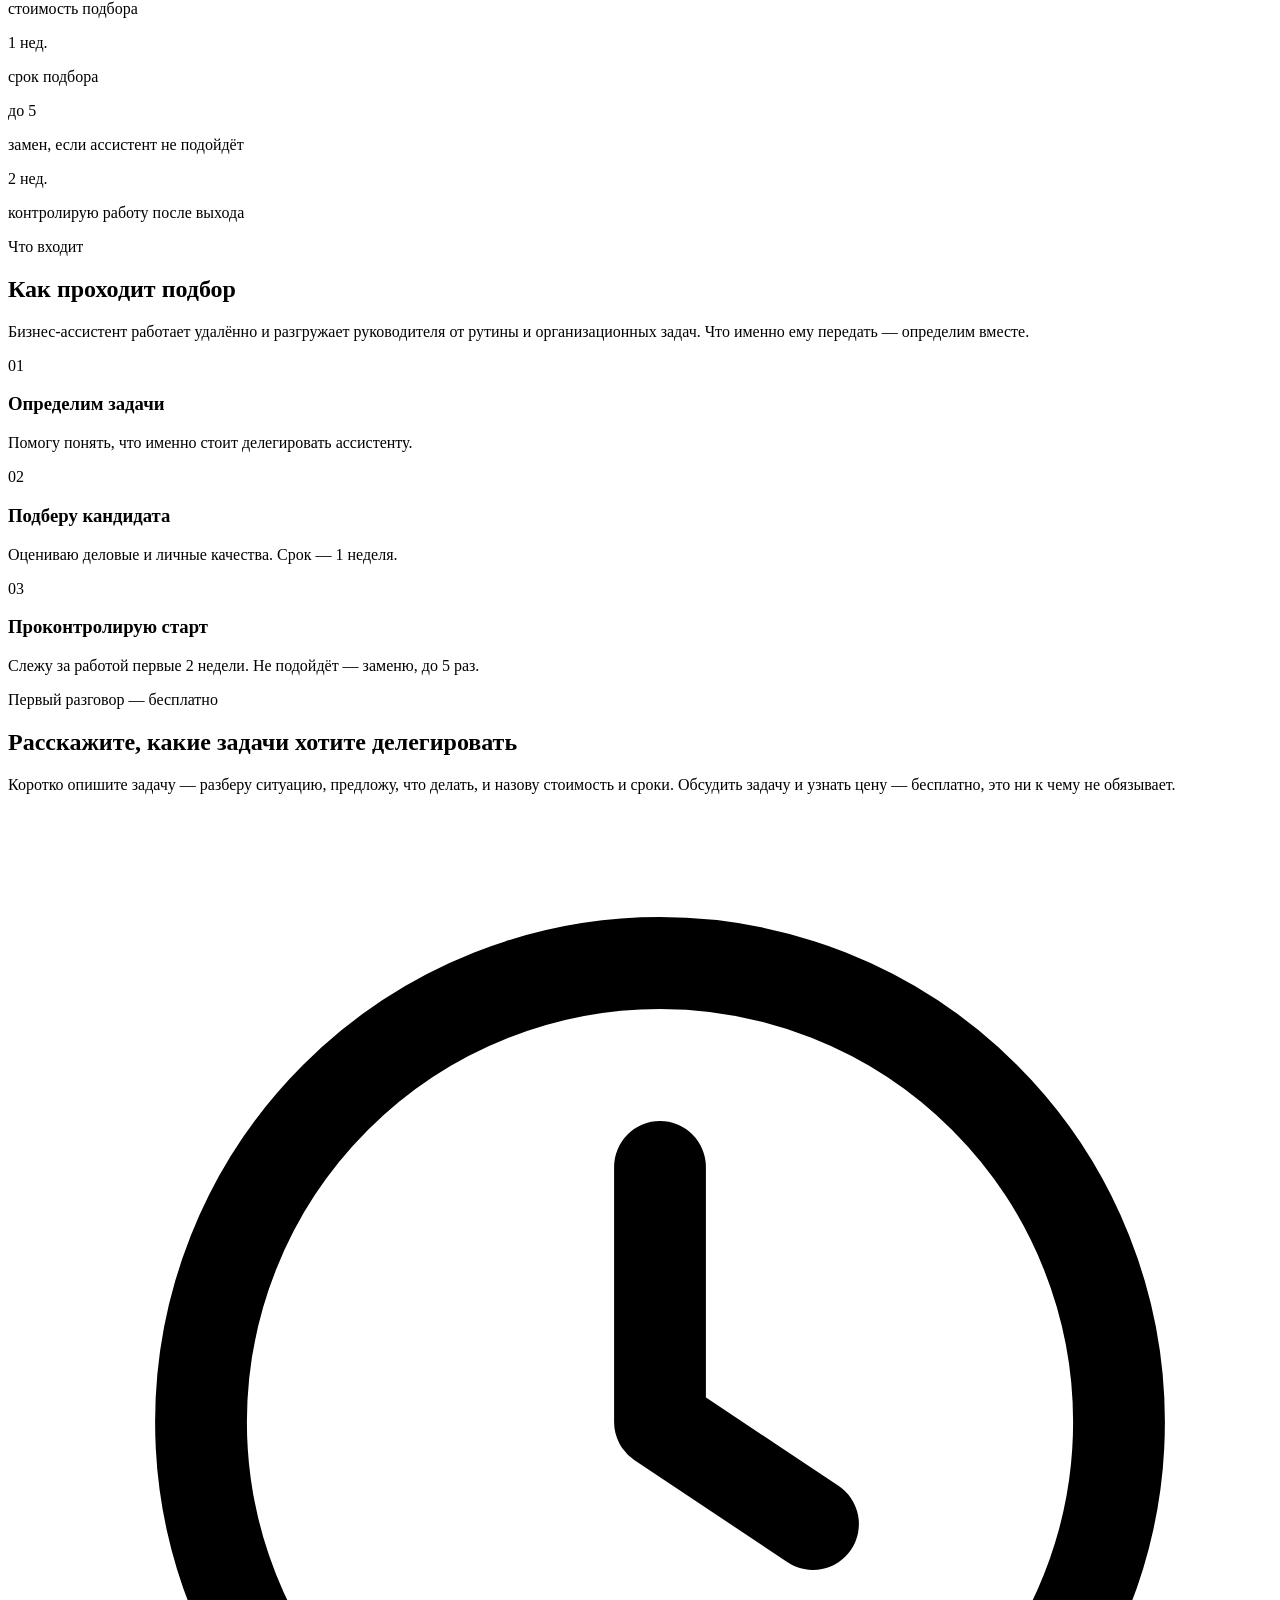
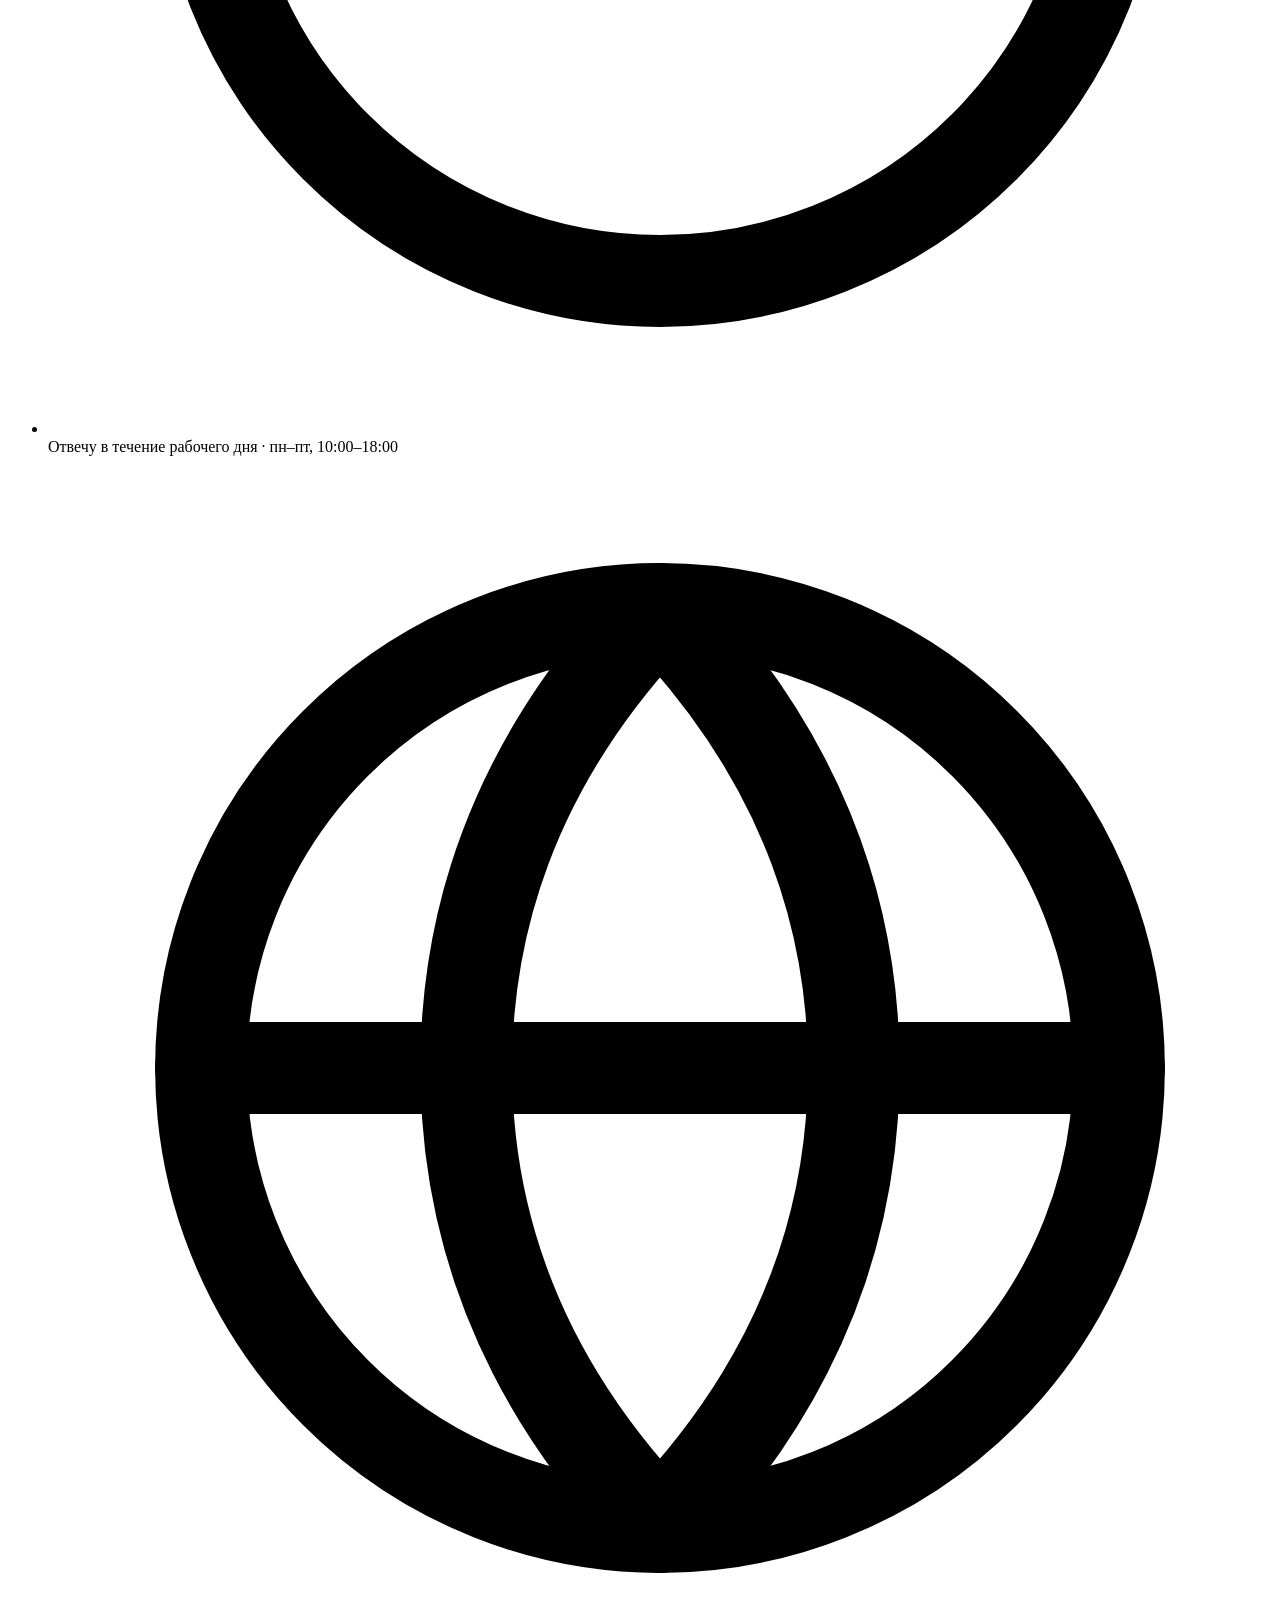
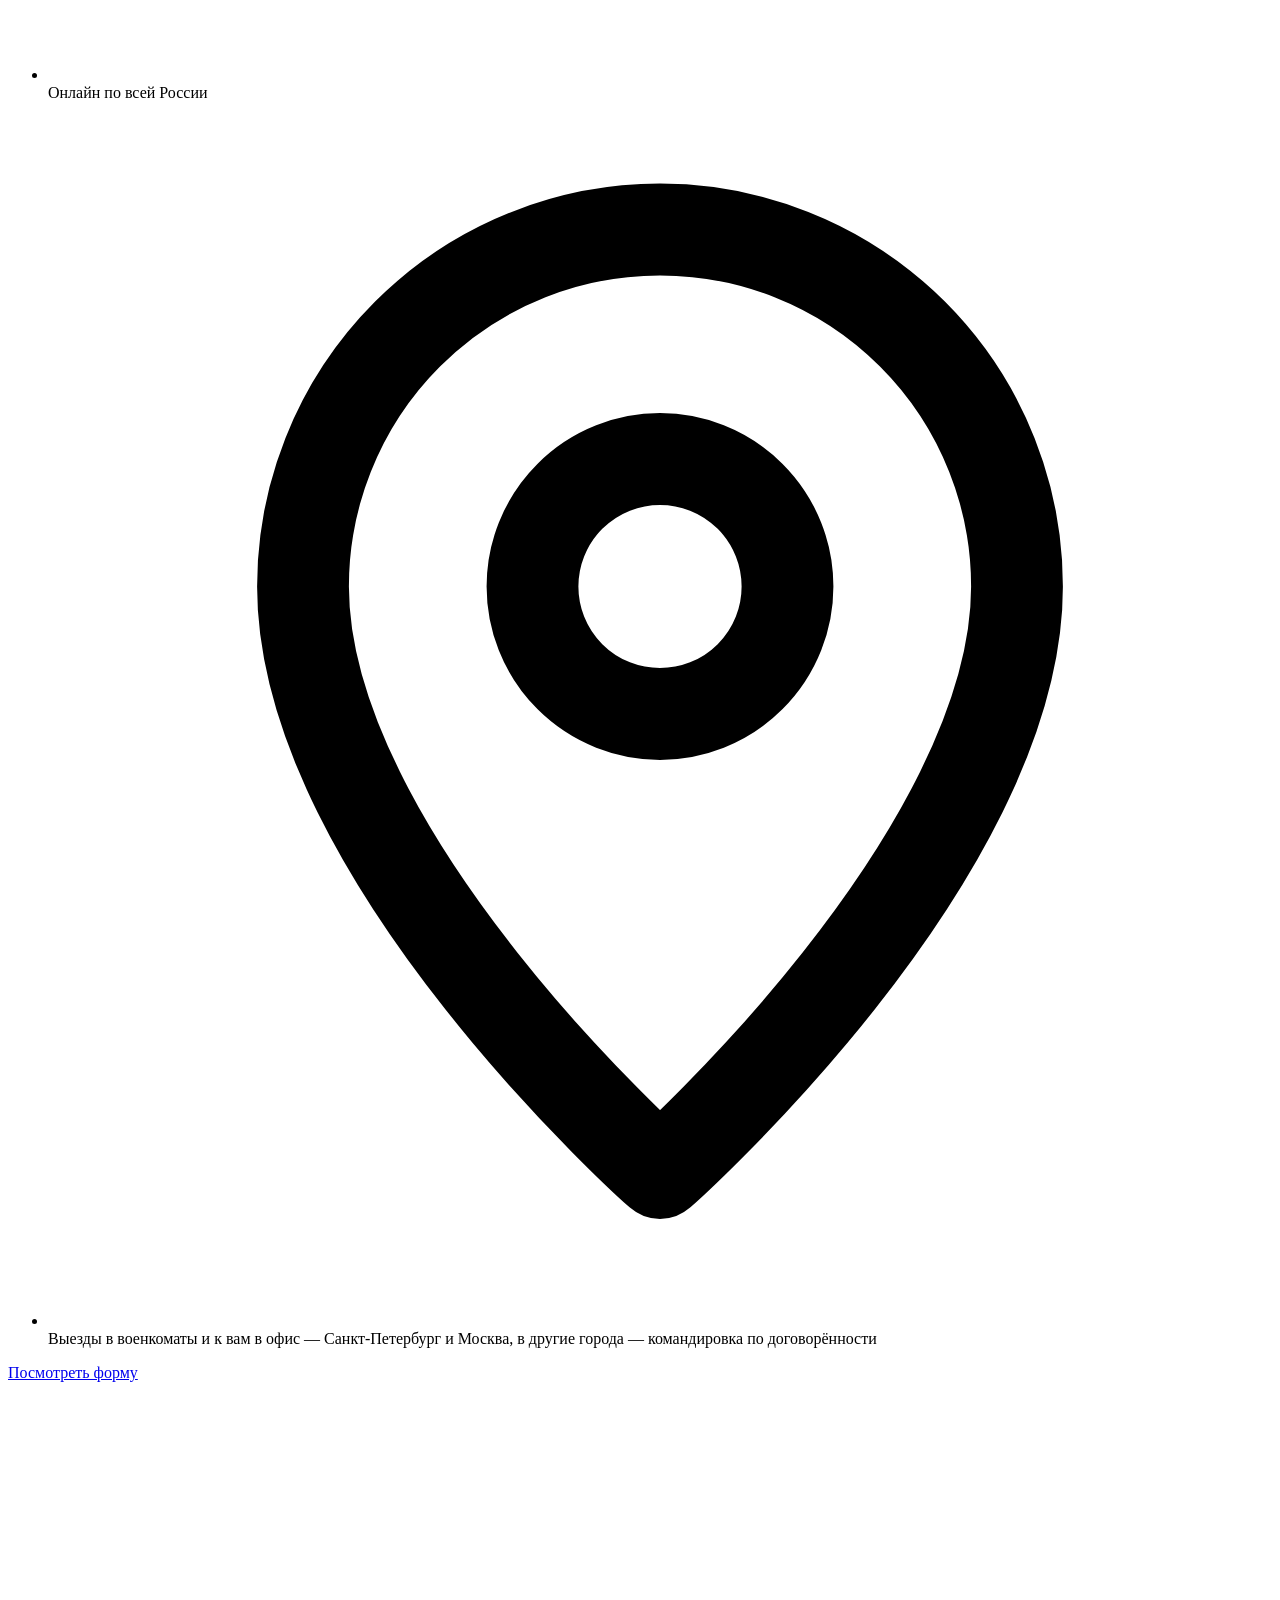
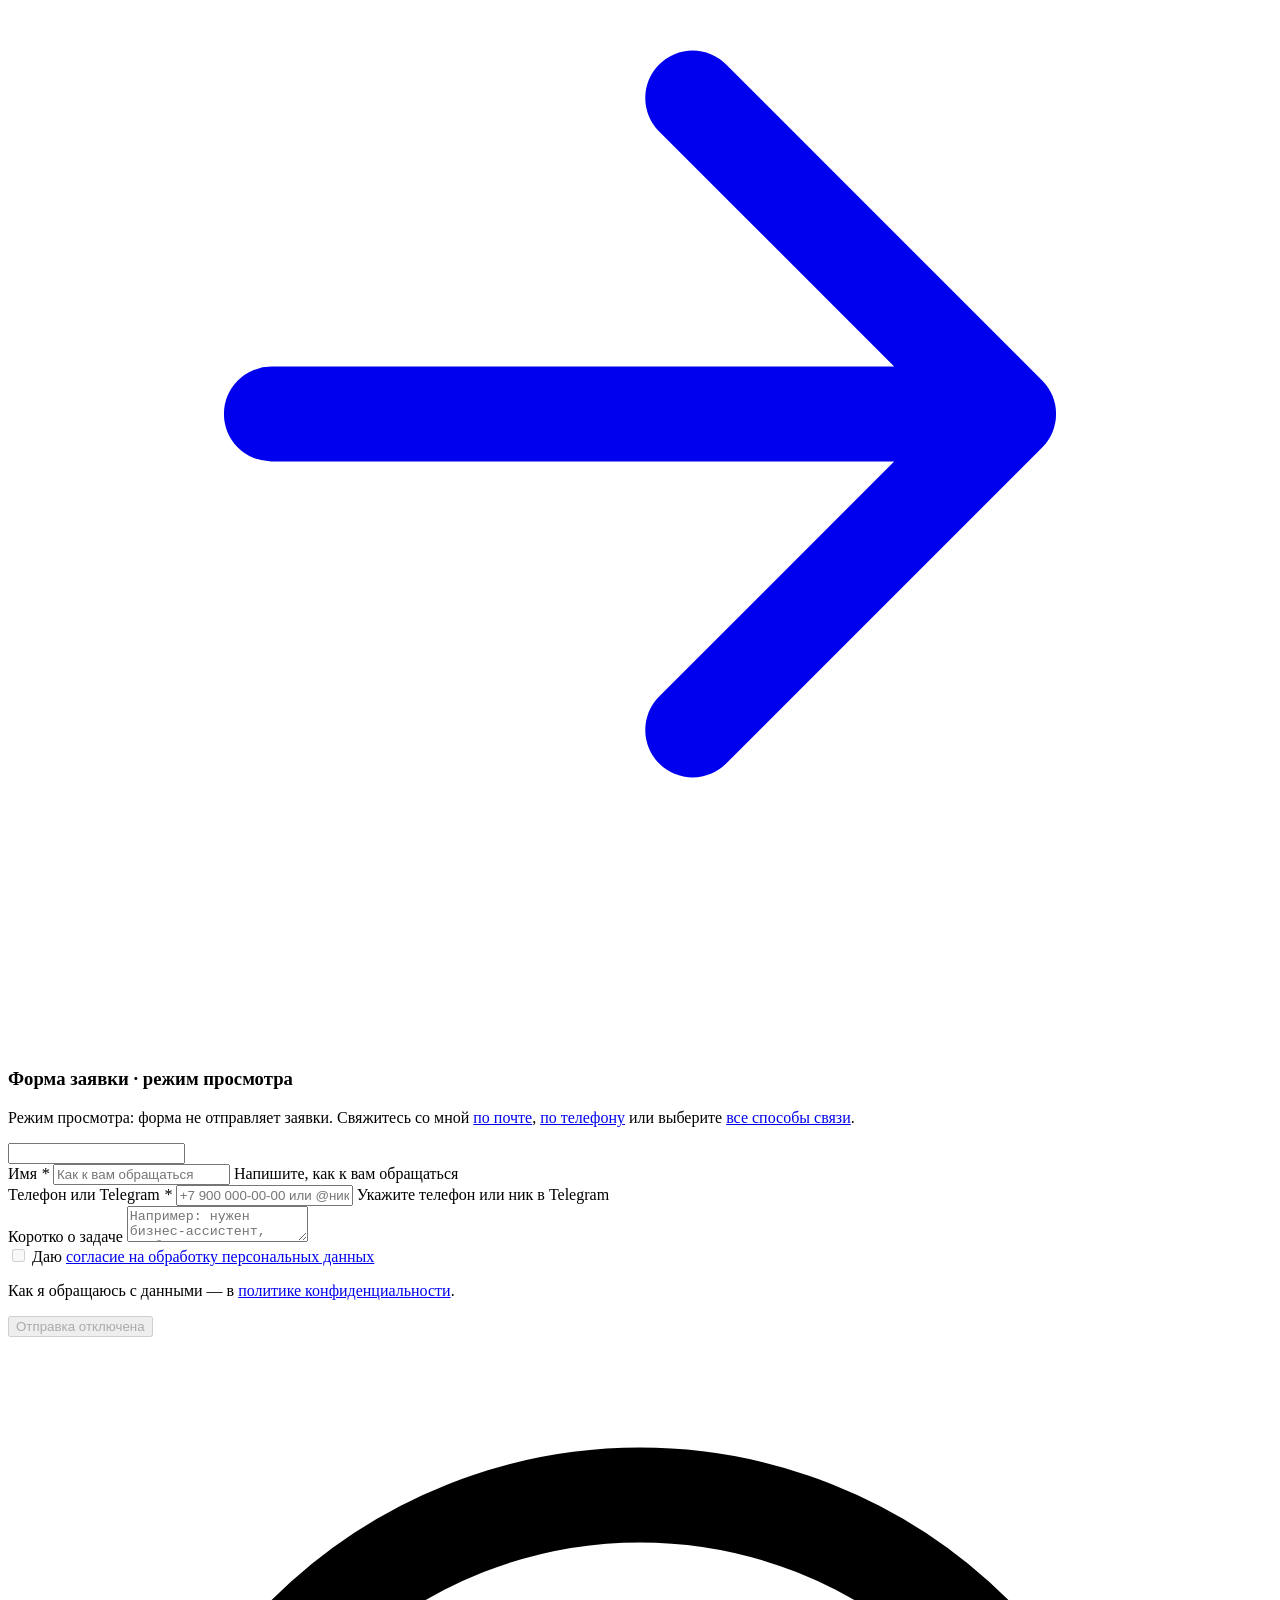
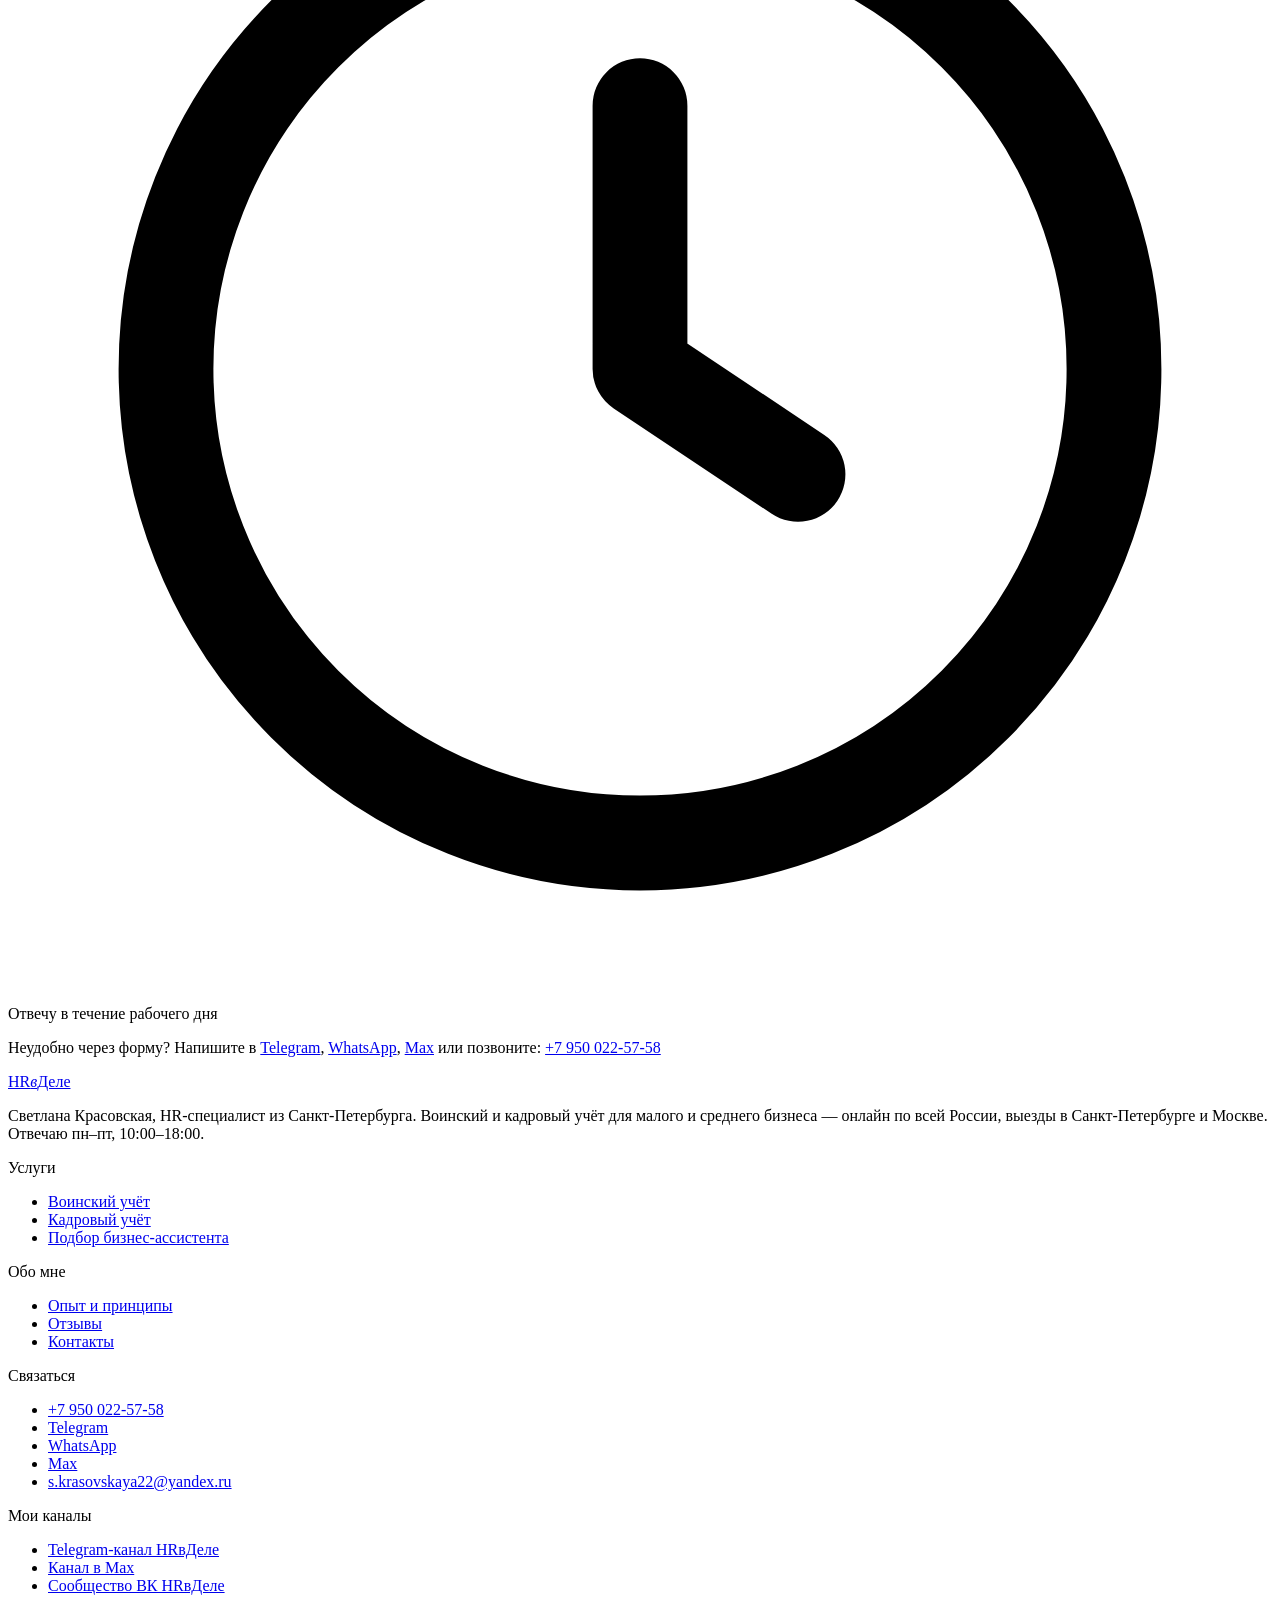
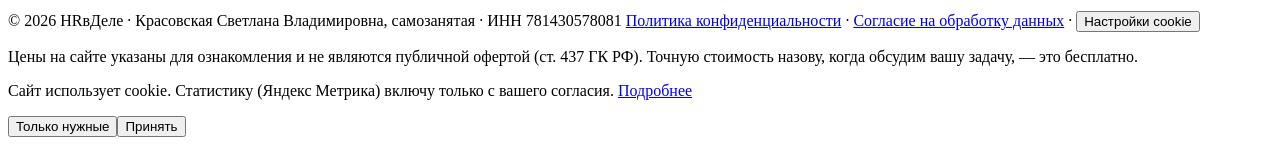
==== commit 3442f454: "Обновление копии сайта" ====
--- a/assistenty/index.html
+++ b/assistenty/index.html
@@ -27,7 +27,7 @@
 <link rel="manifest" href="/hrvdele/site.webmanifest">
 <link rel="preload" href="/hrvdele/fonts/inter-tight-cyrillic.woff2" as="font" type="font/woff2" crossorigin>
 <link rel="preload" href="/hrvdele/fonts/unbounded-cyrillic.woff2" as="font" type="font/woff2" crossorigin>
-<link rel="stylesheet" href="/hrvdele/css/style.css?v=07021721">
+<link rel="stylesheet" href="/hrvdele/css/style.css?v=7b43a294">
 <script type="application/ld+json">{"@context": "https://schema.org", "@graph": [{"@type": "ProfessionalService", "@id": "https://michaelchumakov2007.github.io/hrvdele/#business", "name": "HRвДеле", "description": "Воинский и кадровый учёт для малого и среднего бизнеса. С 2006 года в сфере управления персоналом.", "url": "https://michaelchumakov2007.github.io/hrvdele/", "image": "https://michaelchumakov2007.github.io/hrvdele/img/og.jpg", "logo": "https://michaelchumakov2007.github.io/hrvdele/img/icon-512.png", "telephone": "+79500225758", "email": "s.krasovskaya22@yandex.ru", "priceRange": "от 1 000 ₽", "address": {"@type": "PostalAddress", "addressLocality": "Санкт-Петербург", "addressCountry": "RU"}, "areaServed": [{"@type": "City", "name": "Санкт-Петербург"}, {"@type": "City", "name": "Москва"}, {"@type": "Country", "name": "Россия"}], "openingHoursSpecification": {"@type": "OpeningHoursSpecification", "opens": "10:00", "closes": "18:00", "dayOfWeek": ["Monday", "Tuesday", "Wednesday", "Thursday", "Friday"]}, "founder": {"@type": "Person", "@id": "https://michaelchumakov2007.github.io/hrvdele/#svetlana", "name": "Светлана Красовская", "jobTitle": "HR-специалист", "image": "https://michaelchumakov2007.github.io/hrvdele/img/svetlana-main.webp"}, "sameAs": ["https://t.me/HRkrasovskaya", "https://vk.ru/hrvdele"]}, {"@type": "BreadcrumbList", "itemListElement": [{"@type": "ListItem", "position": 1, "name": "Главная", "item": "https://michaelchumakov2007.github.io/hrvdele/"}, {"@type": "ListItem", "position": 2, "name": "Бизнес-ассистент", "item": "https://michaelchumakov2007.github.io/hrvdele/assistenty/"}]}, {"@type": "Service", "name": "Подбор бизнес-ассистента", "serviceType": "Подбор персонала", "url": "https://michaelchumakov2007.github.io/hrvdele/assistenty/", "description": "Подберу онлайн бизнес-ассистента, который разгрузит вас от рутины. Срок — 1 неделя, замена до 5 раз, контроль первые 2 недели. От 5 000 ₽.", "provider": {"@id": "https://michaelchumakov2007.github.io/hrvdele/#business"}, "areaServed": "RU", "offers": {"@type": "Offer", "price": 5000, "priceCurrency": "RUB", "priceSpecification": {"@type": "PriceSpecification", "minPrice": 5000, "priceCurrency": "RUB"}}}]}</script>
 <script>window.HR_METRIKA = 113106457; window.HR_BASE = "/hrvdele/";</script>
 </head>
@@ -52,7 +52,7 @@
   <div class="card hero__text rv-in">
     <span class="tag">Подбор бизнес-ассистента</span>
     <h1>Подберу онлайн бизнес-ассистента за <span class="mark">1&nbsp;неделю</span></h1>
-    <p class="lead">Помогу понять, какие задачи делегировать, найду бизнес-ассистента по деловым и личным качествам и проконтролирую его работу первые 2 недели. Не подойдёт — заменю.</p>
+    <p class="lead">Помогу определить задачи для делегирования. Подберу ассистента по деловым и личным качествам, проконтролирую первые 2 недели работы. Если не подойдёт, заменю.</p>
     <div class="btns">
       <a class="btn btn--primary" href="#lead" data-service="Подбор бизнес-ассистента">Заказать подбор</a>
       <a class="btn btn--ghost" href="#kogo">Как проходит подбор <svg viewBox="0 0 24 24" fill="none" stroke="currentColor" stroke-width="1.8" stroke-linecap="round" stroke-linejoin="round" aria-hidden="true"><path d="M12 5v14M6 13l6 6 6-6"/></svg></a>
@@ -89,7 +89,7 @@
     <ul class="lead-info__list">
       <li><svg viewBox="0 0 24 24" fill="none" stroke="currentColor" stroke-width="1.8" stroke-linecap="round" stroke-linejoin="round" aria-hidden="true"><circle cx="12" cy="12" r="9"/><path d="M12 7v5l3 2"/></svg><span>Отвечу в течение рабочего дня · пн–пт, 10:00–18:00</span></li>
       <li><svg viewBox="0 0 24 24" fill="none" stroke="currentColor" stroke-width="1.8" stroke-linecap="round" stroke-linejoin="round" aria-hidden="true"><circle cx="12" cy="12" r="9"/><path d="M3 12h18M12 3c2.5 2.6 3.8 5.6 3.8 9s-1.3 6.4-3.8 9c-2.5-2.6-3.8-5.6-3.8-9S9.5 5.6 12 3z"/></svg><span>Онлайн по всей России</span></li>
-      <li><svg viewBox="0 0 24 24" fill="none" stroke="currentColor" stroke-width="1.8" stroke-linecap="round" stroke-linejoin="round" aria-hidden="true"><path d="M12 21s-7-6.2-7-11.5a7 7 0 0114 0C19 14.8 12 21 12 21z"/><circle cx="12" cy="9.5" r="2.5"/></svg><span>Выезды в военкоматы и к вам в офис — Санкт-Петербург и Москва, в другие города — командировка по договорённости</span></li>
+      <li><svg viewBox="0 0 24 24" fill="none" stroke="currentColor" stroke-width="1.8" stroke-linecap="round" stroke-linejoin="round" aria-hidden="true"><path d="M12 21s-7-6.2-7-11.5a7 7 0 0114 0C19 14.8 12 21 12 21z"/><circle cx="12" cy="9.5" r="2.5"/></svg><span>Выезды в военкоматы и к вам в офис — Санкт‑Петербург и Москва, в другие города — командировка по договорённости</span></li>
     </ul>
     <a class="lead-info__go" href="#lead-form">Посмотреть форму <svg viewBox="0 0 24 24" fill="none" stroke="currentColor" stroke-width="1.8" stroke-linecap="round" stroke-linejoin="round" aria-hidden="true"><path d="M5 12h14M13 6l6 6-6 6"/></svg></a>
   </div>
@@ -123,7 +123,7 @@
 <footer class="footer wrap">
   <div class="card footer__card">
     <div class="footer__about"><a class="logo" href="/hrvdele/"><span class="logo__word">HR<i>в</i>Деле</span></a>
-      <p>Светлана Красовская, HR-специалист из Санкт-Петербурга. Воинский и кадровый учёт для малого и среднего бизнеса — онлайн по всей России, выезды в Санкт-Петербурге и Москве. Отвечаю пн–пт, 10:00–18:00.</p></div>
+      <p>Светлана Красовская, HR-специалист из Санкт‑Петербурга. Воинский и кадровый учёт для малого и среднего бизнеса — онлайн по всей России, выезды в Санкт‑Петербурге и Москве. Отвечаю пн–пт, 10:00–18:00.</p></div>
     <div><p class="footer__h">Услуги</p><ul>
       <li><a href="/hrvdele/voinskiy-uchet/">Воинский учёт</a></li>
       <li><a href="/hrvdele/kadrovyy-uchet/">Кадровый учёт</a></li>
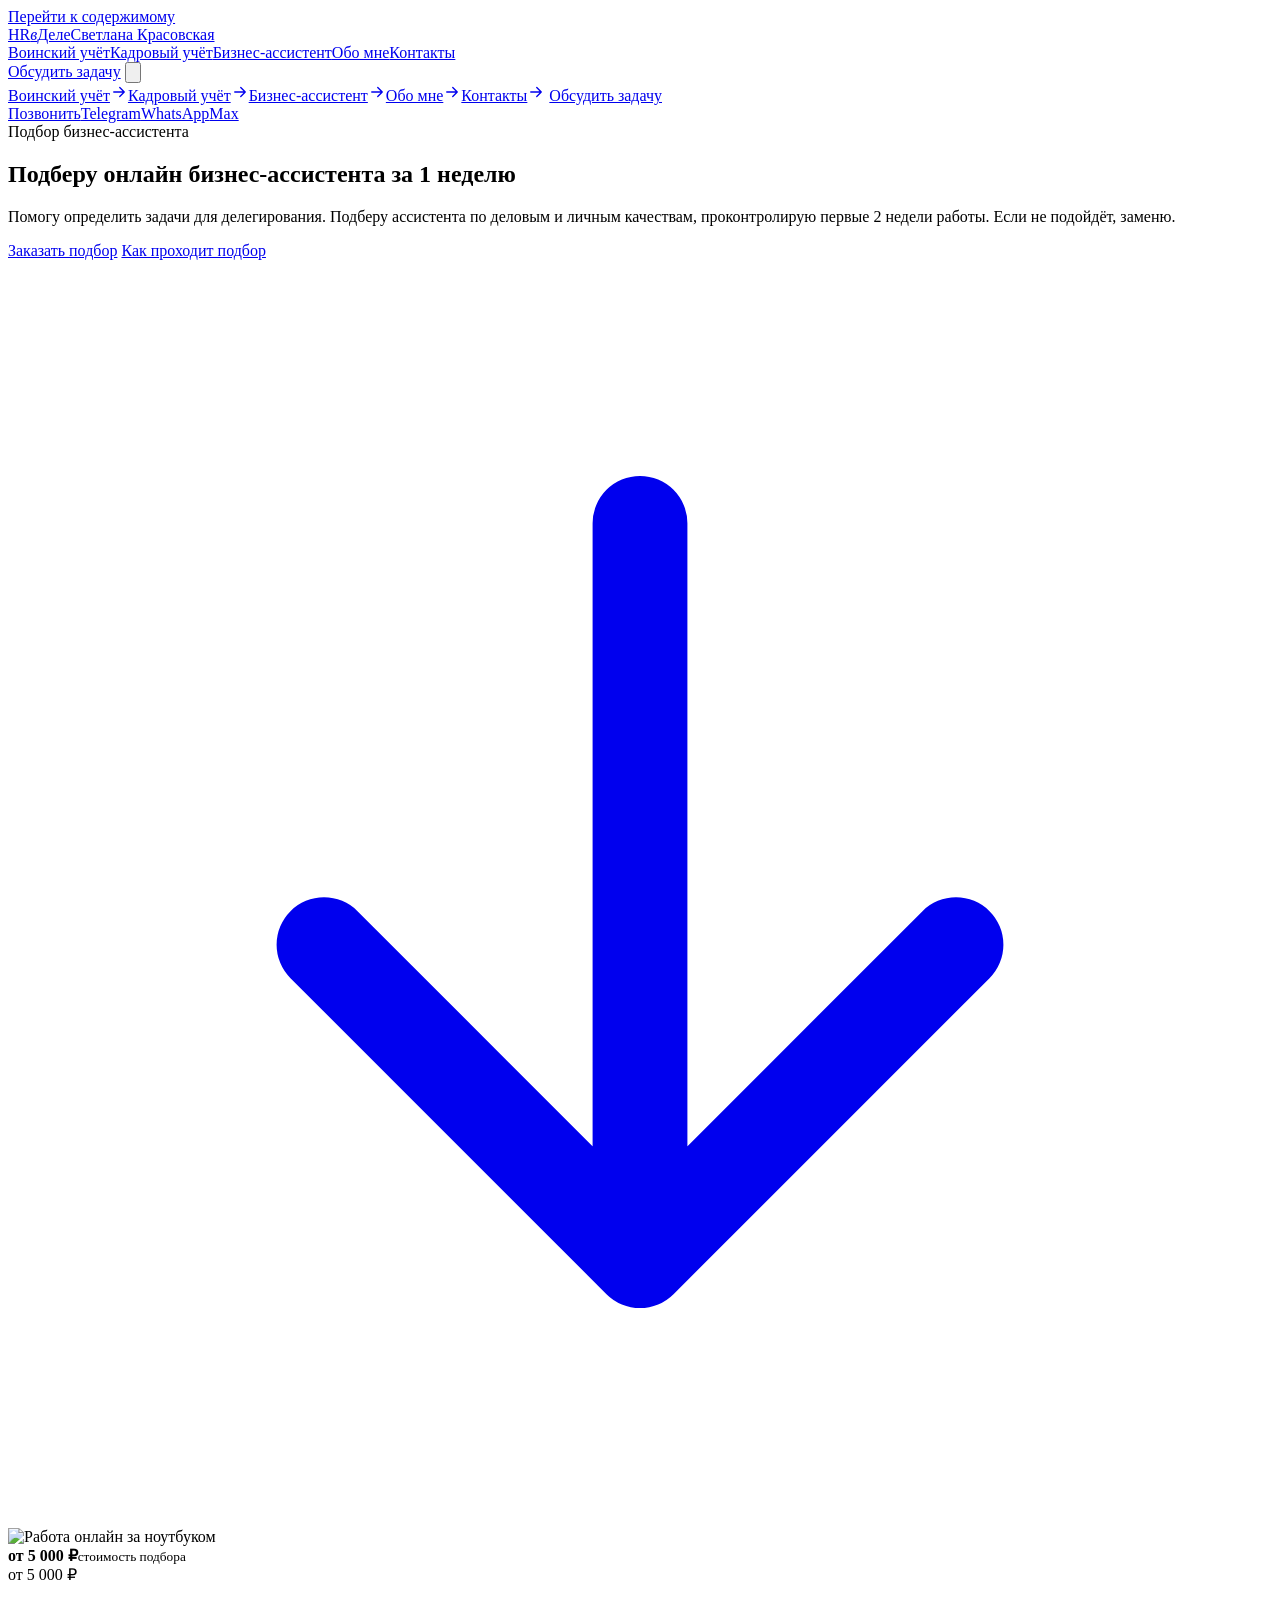
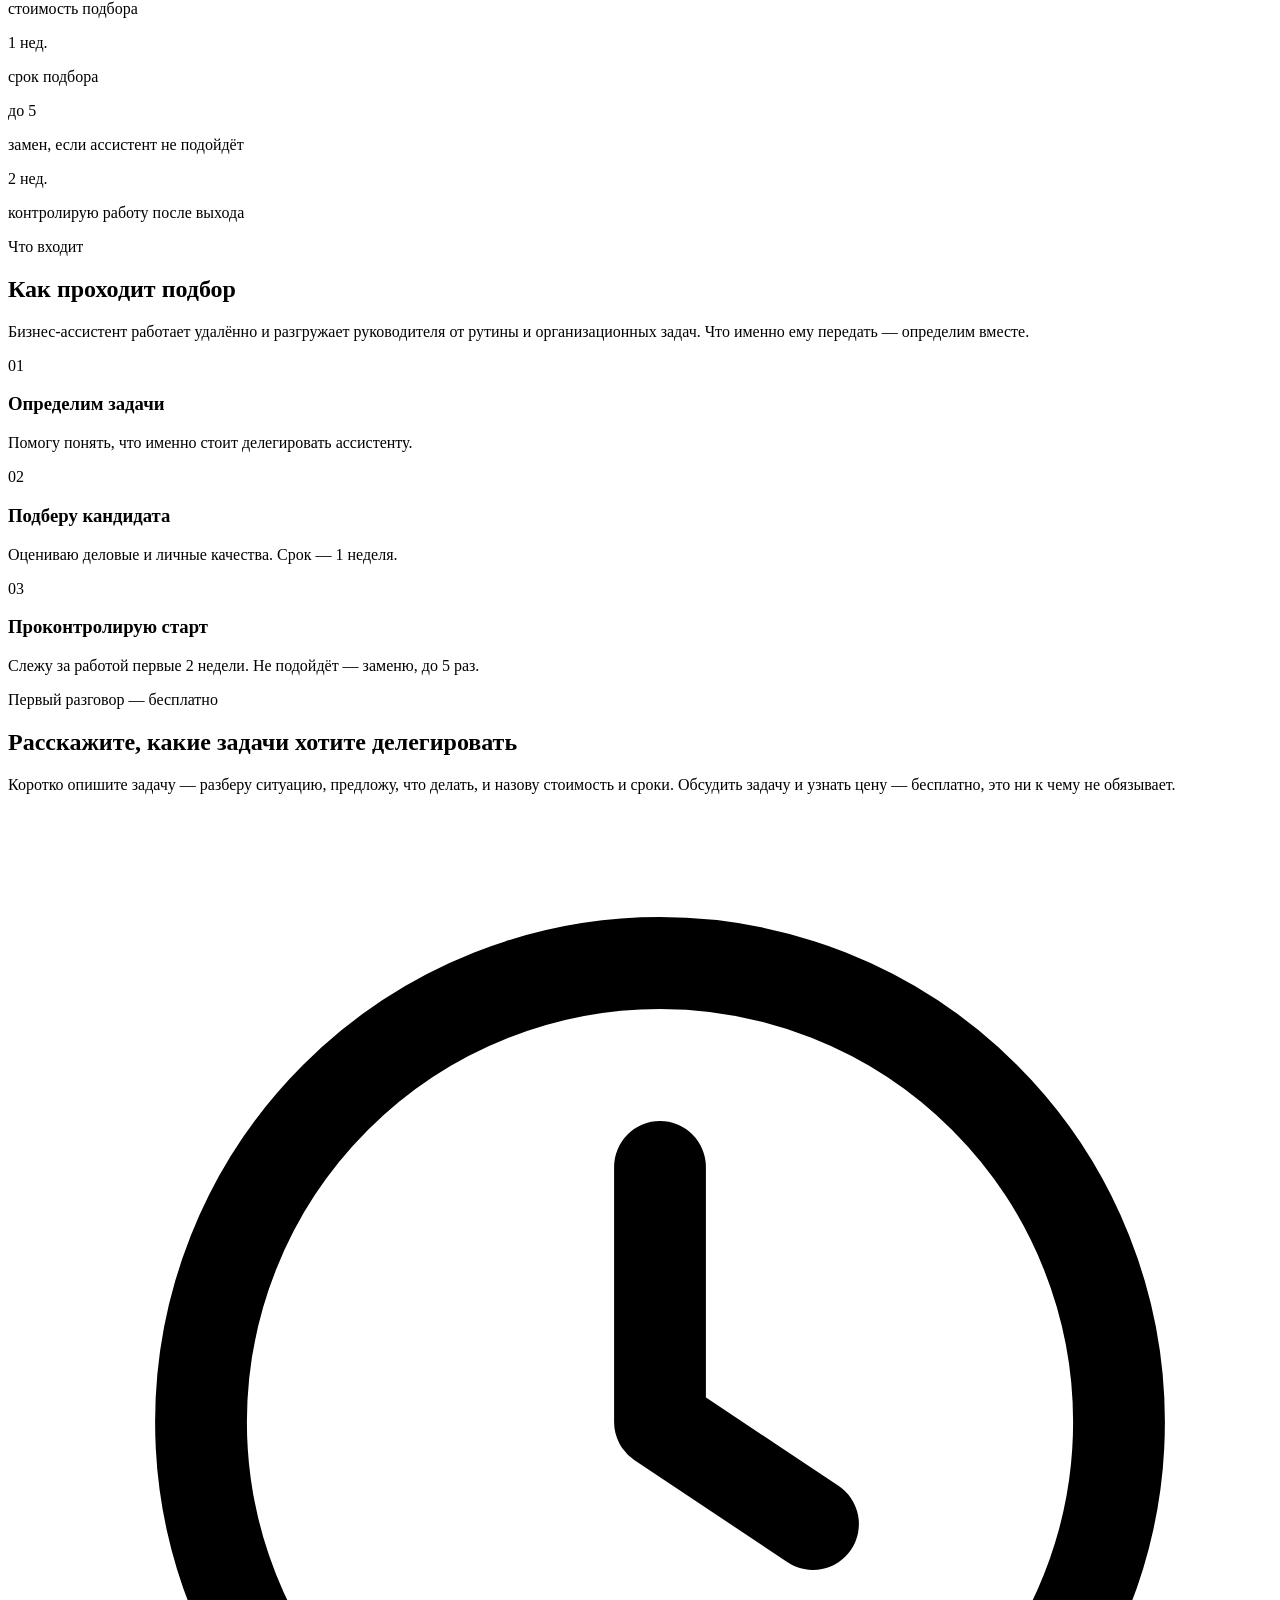
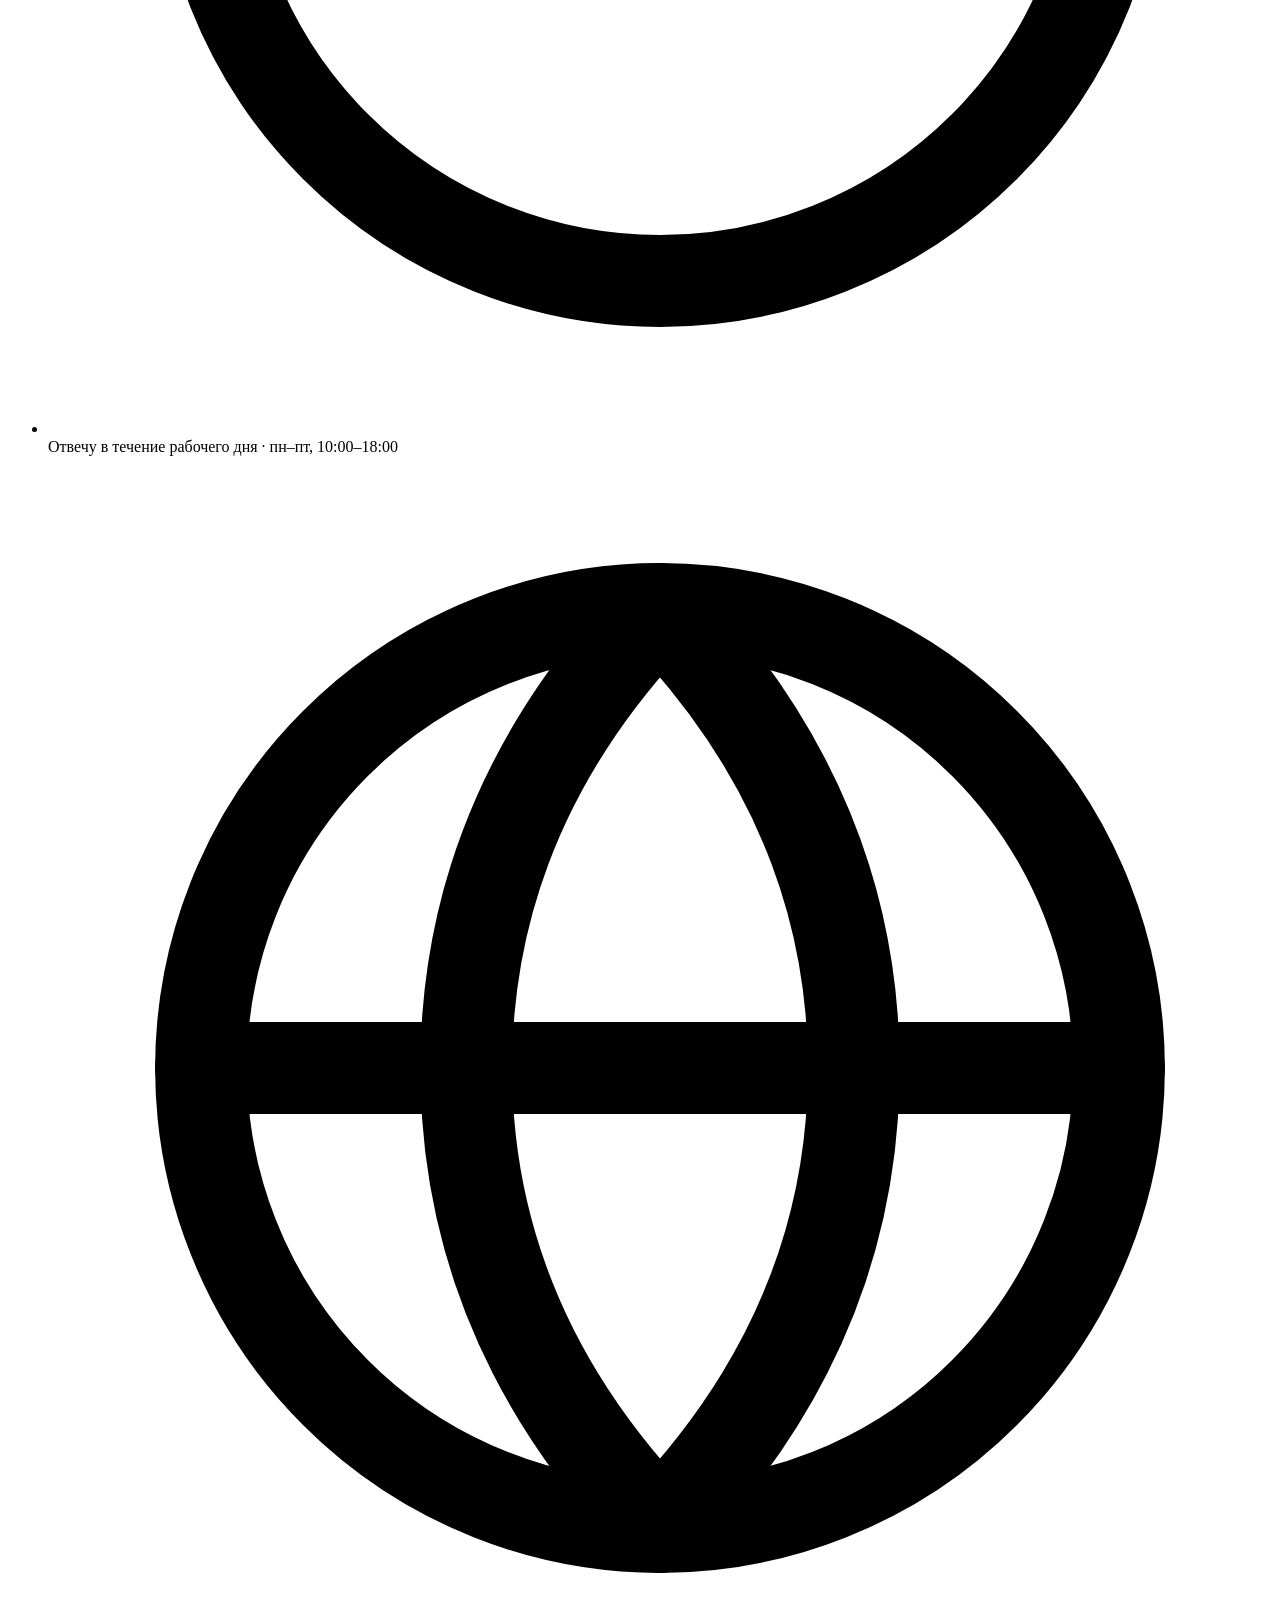
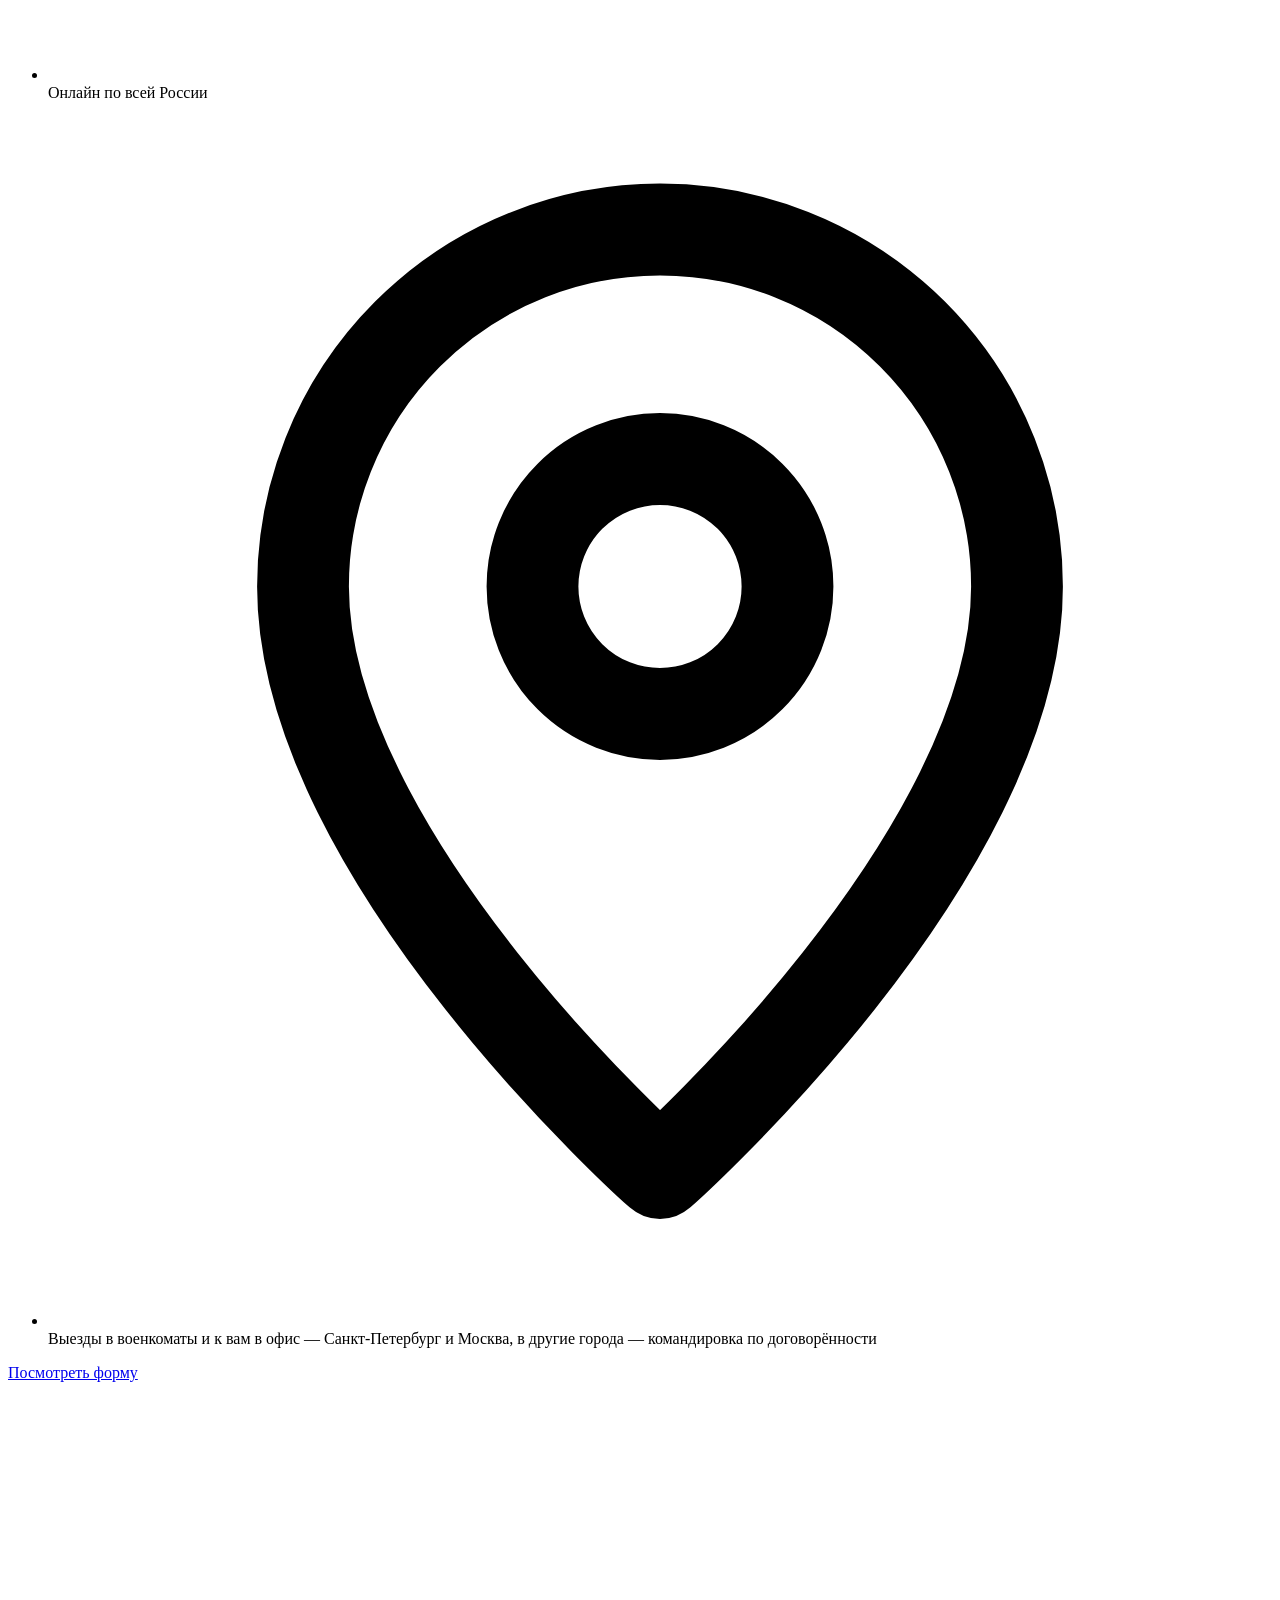
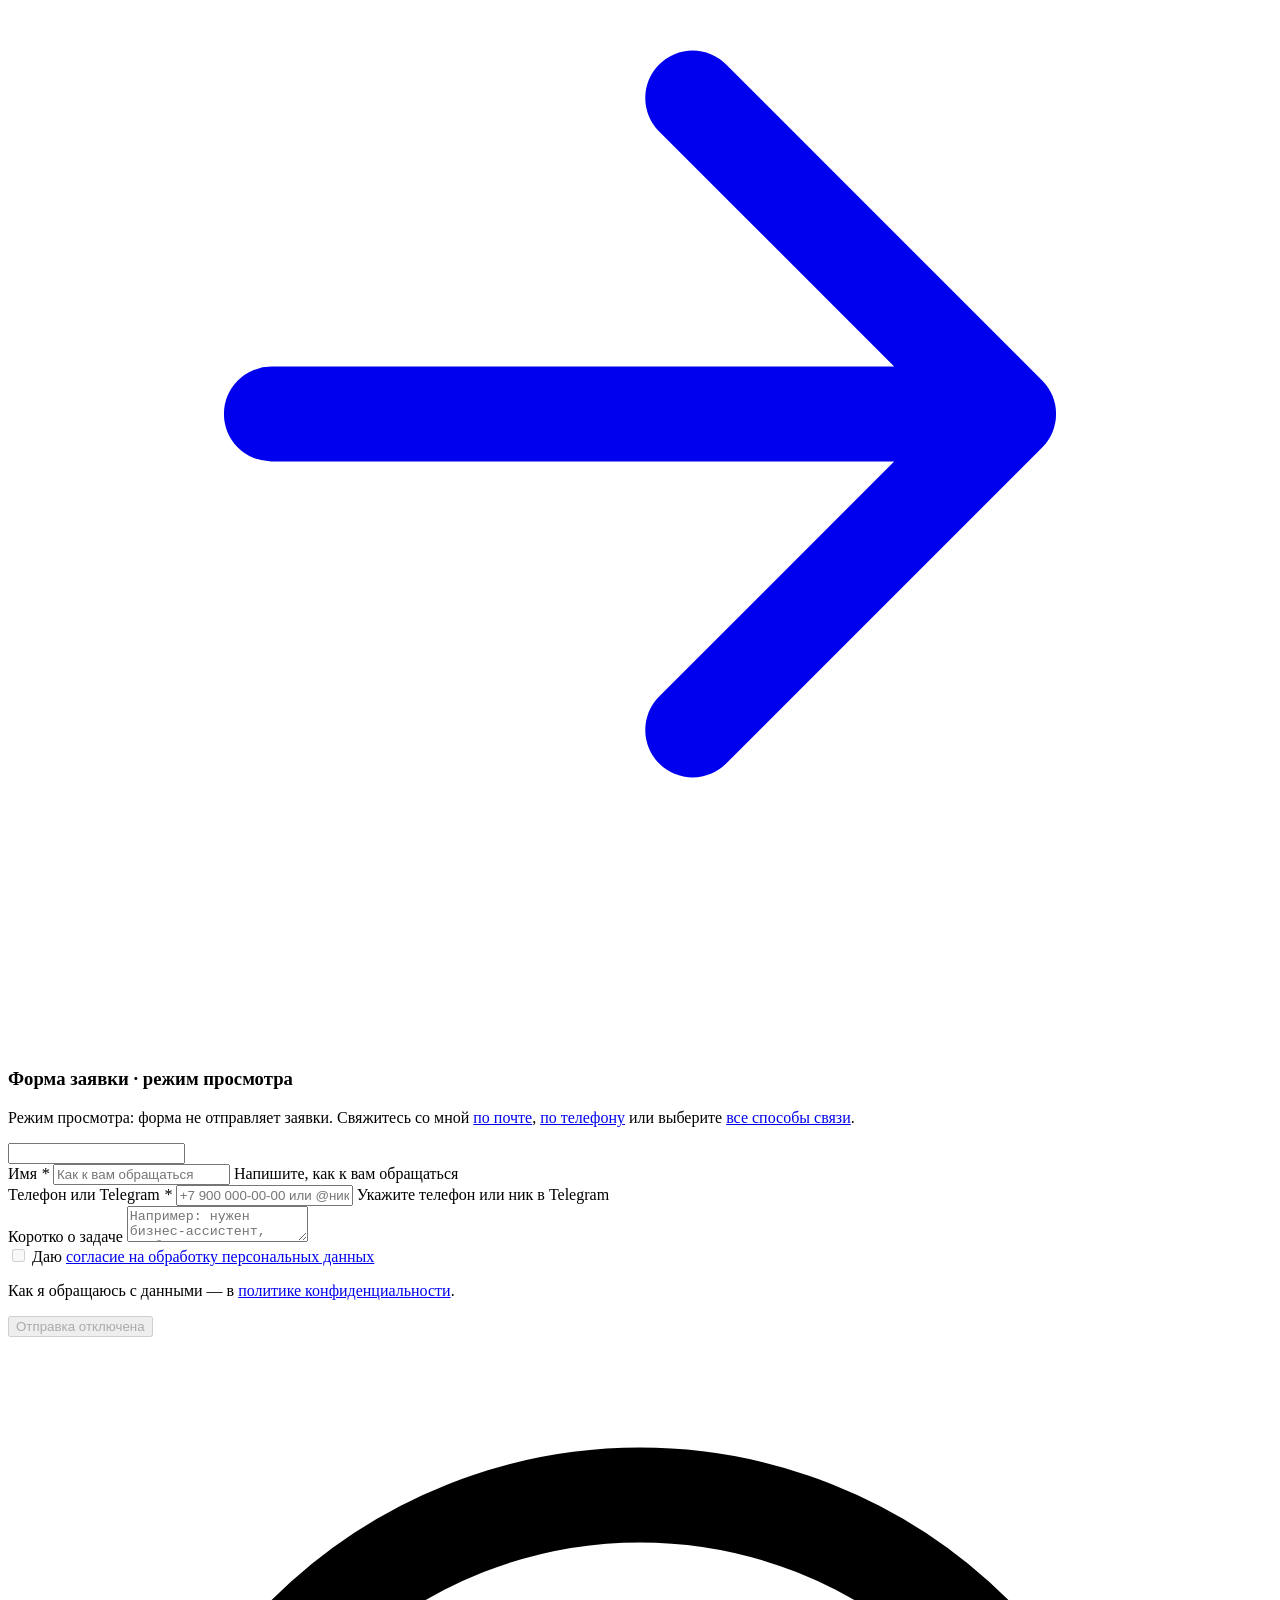
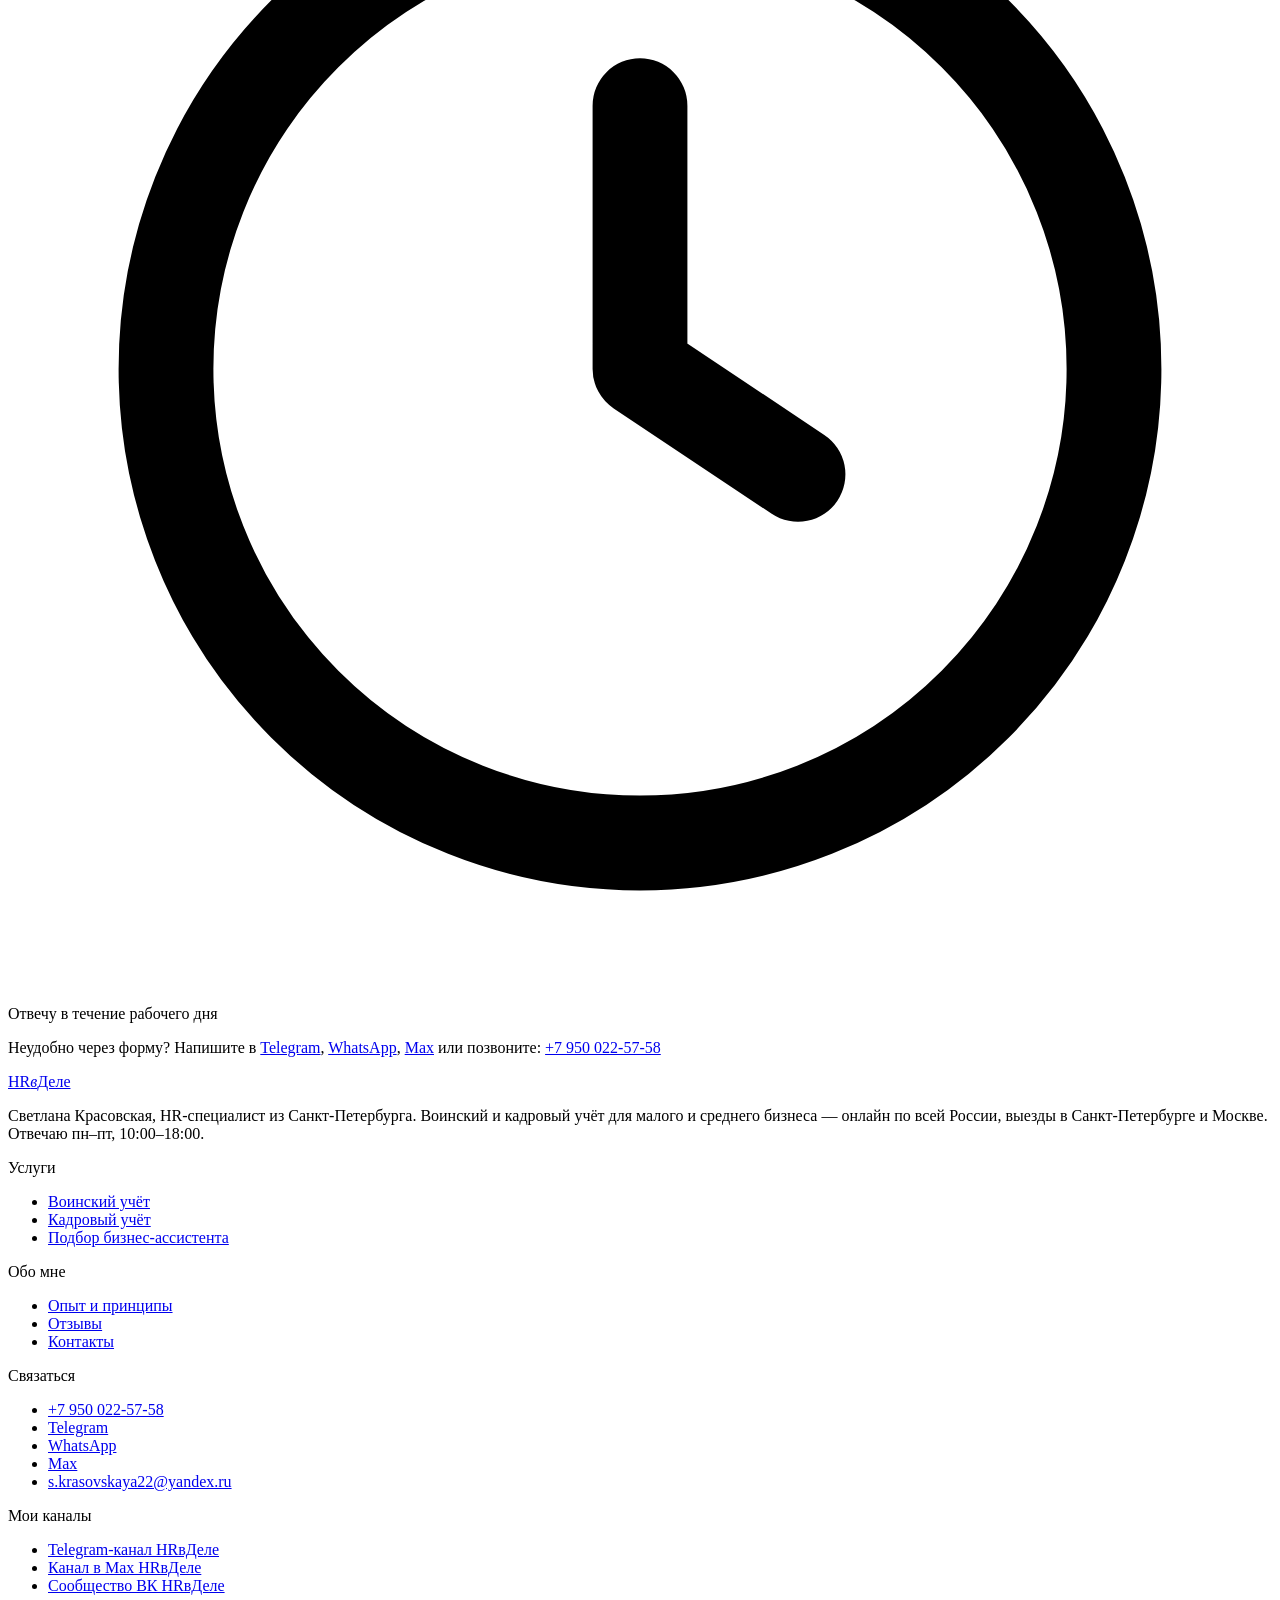
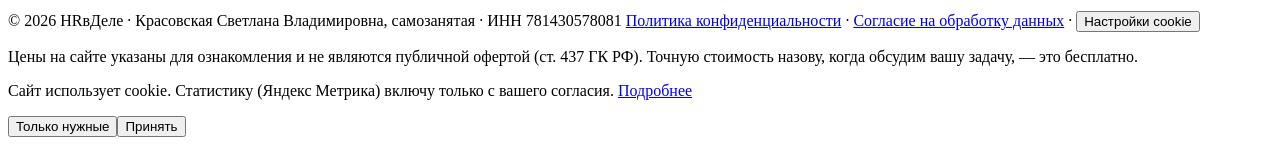
==== commit 013e8e6a: "Четыре правки услуг и канала Max от 23 ноября" ====
--- a/assistenty/index.html
+++ b/assistenty/index.html
@@ -27,7 +27,7 @@
 <link rel="manifest" href="/hrvdele/site.webmanifest">
 <link rel="preload" href="/hrvdele/fonts/inter-tight-cyrillic.woff2" as="font" type="font/woff2" crossorigin>
 <link rel="preload" href="/hrvdele/fonts/unbounded-cyrillic.woff2" as="font" type="font/woff2" crossorigin>
-<link rel="stylesheet" href="/hrvdele/css/style.css?v=7b43a294">
+<link rel="stylesheet" href="/hrvdele/css/style.css?v=7f8bc4a4">
 <script type="application/ld+json">{"@context": "https://schema.org", "@graph": [{"@type": "ProfessionalService", "@id": "https://michaelchumakov2007.github.io/hrvdele/#business", "name": "HRвДеле", "description": "Воинский и кадровый учёт для малого и среднего бизнеса. С 2006 года в сфере управления персоналом.", "url": "https://michaelchumakov2007.github.io/hrvdele/", "image": "https://michaelchumakov2007.github.io/hrvdele/img/og.jpg", "logo": "https://michaelchumakov2007.github.io/hrvdele/img/icon-512.png", "telephone": "+79500225758", "email": "s.krasovskaya22@yandex.ru", "priceRange": "от 1 000 ₽", "address": {"@type": "PostalAddress", "addressLocality": "Санкт-Петербург", "addressCountry": "RU"}, "areaServed": [{"@type": "City", "name": "Санкт-Петербург"}, {"@type": "City", "name": "Москва"}, {"@type": "Country", "name": "Россия"}], "openingHoursSpecification": {"@type": "OpeningHoursSpecification", "opens": "10:00", "closes": "18:00", "dayOfWeek": ["Monday", "Tuesday", "Wednesday", "Thursday", "Friday"]}, "founder": {"@type": "Person", "@id": "https://michaelchumakov2007.github.io/hrvdele/#svetlana", "name": "Светлана Красовская", "jobTitle": "HR-специалист", "image": "https://michaelchumakov2007.github.io/hrvdele/img/svetlana-main.webp"}, "sameAs": ["https://t.me/HRkrasovskaya", "https://vk.ru/hrvdele"]}, {"@type": "BreadcrumbList", "itemListElement": [{"@type": "ListItem", "position": 1, "name": "Главная", "item": "https://michaelchumakov2007.github.io/hrvdele/"}, {"@type": "ListItem", "position": 2, "name": "Бизнес-ассистент", "item": "https://michaelchumakov2007.github.io/hrvdele/assistenty/"}]}, {"@type": "Service", "name": "Подбор бизнес-ассистента", "serviceType": "Подбор персонала", "url": "https://michaelchumakov2007.github.io/hrvdele/assistenty/", "description": "Подберу онлайн бизнес-ассистента, который разгрузит вас от рутины. Срок — 1 неделя, замена до 5 раз, контроль первые 2 недели. От 5 000 ₽.", "provider": {"@id": "https://michaelchumakov2007.github.io/hrvdele/#business"}, "areaServed": "RU", "offers": {"@type": "Offer", "price": 5000, "priceCurrency": "RUB", "priceSpecification": {"@type": "PriceSpecification", "minPrice": 5000, "priceCurrency": "RUB"}}}]}</script>
 <script>window.HR_METRIKA = 113106457; window.HR_BASE = "/hrvdele/";</script>
 </head>
@@ -140,7 +140,7 @@
       <li><a href="mailto:s.krasovskaya22@yandex.ru">s.krasovskaya22@yandex.ru</a></li></ul></div>
     <div><p class="footer__h">Мои каналы</p><ul>
       <li><a href="https://t.me/HRkrasovskaya" target="_blank" rel="noopener">Telegram-канал HRвДеле</a></li>
-      <li><a href="https://max.ru/se13604123_biz" target="_blank" rel="noopener">Канал в Max</a></li>
+      <li><a href="https://max.ru/se13604123_biz" target="_blank" rel="noopener">Канал в Max HRвДеле</a></li>
       <li><a href="https://vk.ru/hrvdele" target="_blank" rel="noopener">Сообщество ВК HRвДеле</a></li></ul></div>
   </div>
   <div class="footer__bottom">
